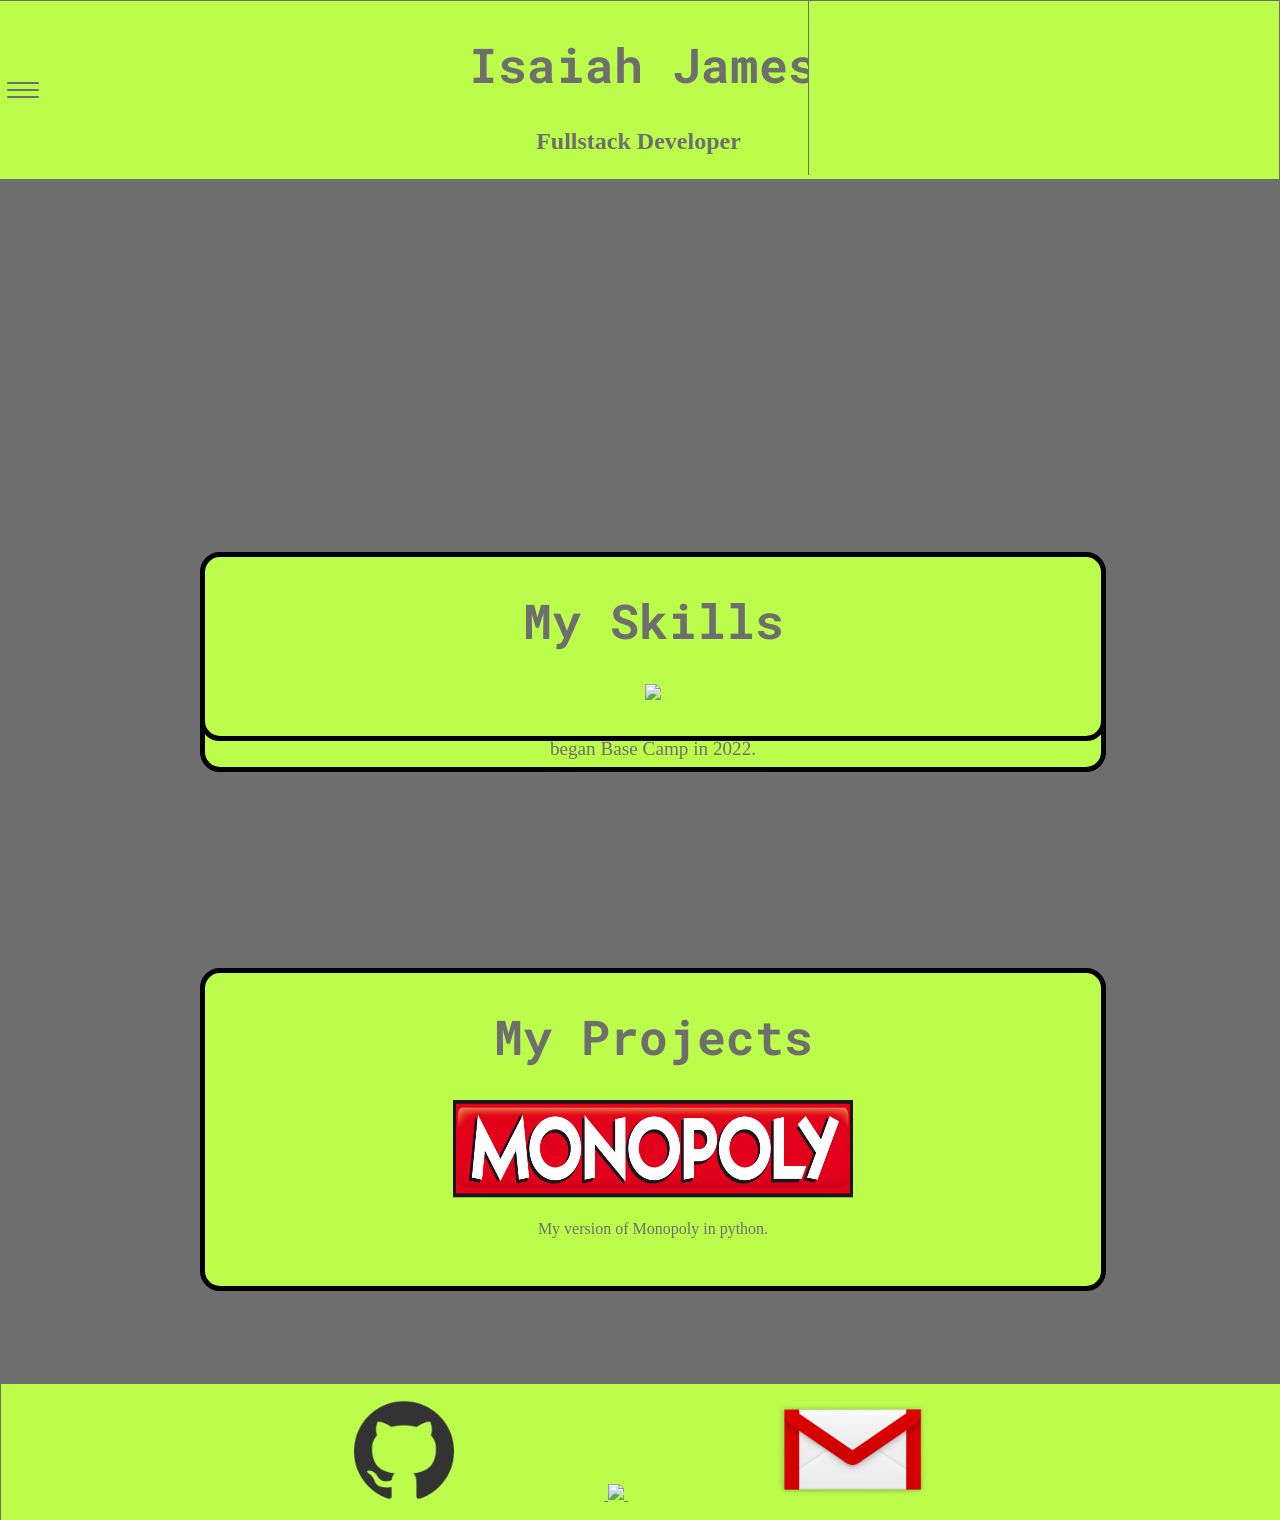
==== index.html @ 057df174 "final changes" ====
<!DOCTYPE html>
<html>
  <head>
    <meta charset="utf-8" />
    <meta name="viewport" content="width=device-width" />
    <title>Isaiah James Portfolio</title>
    <link href="style.css" rel="stylesheet" type="text/css" />
    <link rel="icon" type="image/png" href="images/initial logo.png" />
    <script type="text/javascript">
      function displayNextImage() {
        x = x === images.length - 1 ? 0 : x + 1;
        document.getElementById("img").src = images[x];
      }

      function displayPreviousImage() {
        x = x <= 0 ? images.length - 1 : x - 1;
        document.getElementById("img").src = images[x];
      }

      function startTimer() {
        setInterval(displayNextImage, 1750);
      }

      var images = [],
        x = -1;
      images[0] = "images/html_logo-removebg-preview.png";
      images[1] = "images/css3-logo-png-transparent.png";
      images[2] = "images/Python_logo_icon.png";
      images[3] = "images/django-logo-removebg-preview.png";
      images[4] = "images/java_logo_640-removebg-preview.png"
      images[5] = "images/javascript_logo.png"
      images[6] = "images/bootstrap_logo.png"
      images[7] = "images/spring_logo.png"
      images[8] = "images/git-logo.png"
    </script>
    <link rel="preconnect" href="https://fonts.googleapis.com">
    <link rel="preconnect" href="https://fonts.gstatic.com" crossorigin>
    <link href="https://fonts.googleapis.com/css2?family=Roboto+Mono:ital,wght@1,200&display=swap" rel="stylesheet">    
  </head>
  <body onload="startTimer()">
    <div class="first" id="1st">
      <h1 class="about_me">About me</h1>
      <p class="introduction">Hi, my name is Isaiah James! I'm originally from Memphis, Tennessee but I currently stay in Water Valley Mississippi. I am currently a student at Base Camp Coding Academy. I graduated from Tupelo High School and began Base Camp in 2022.</p>
    </div>
    <div class="second" id="2nd">
      <h1 class="skills">My Skills</h1>
      <img id="img" src="images/Python_logo_icon.png" />
    </div>
    <div class="third" id="3rd">
      <h1 class="projects">My Projects</h1>
      <a href="https://replit.com/@IsaiahJames2/Unit-Project-Monopoly" target="_blank"><img class="monopoly" src="images/monopoly_logo.png"/></a>
      <p class="m_description">My version of Monopoly in python.</p>
    </div>
    <div class="fourth" id="4th">
      <a href="https://github.com/Isaiah0205" target="_blank">
        <img class="github-logo" src="images/GitHub_logo-removebg-preview.png">
      </a>
      <a href="https://www.linkedin.com/in/isaiah-james-32720b242" target="_blank">
        <img class="linkedin-logo" src="images/Linkedin_logo-removebg-preview.png">
      </a>
      <a href="mailto: idjames0205@gmail.com" target="_blank">
        <img class="email" src="images/gmail-logo-transparent-png-9.png">
      </a>
    </div>
    <div class="bar">
      <div class="container">
        <h1 class="name">Isaiah James</h1>
        <h2>Fullstack Developer</h2>
      </div>
      <input type="checkbox" id="toggle" class="toggle" />
      <nav class="old_bar">
        <ul>
          <li><a href="#1st">about me</a></li>
          <li><a href="#2nd">my skills</a></li>
          <li><a href="#3rd">my projects</a></li>
          <li><a href="#4th">my contacts</a></li>
          <li><a href="Isaiah-James.pdf" download>my resume</a></li>
        </ul>
      </nav>
      <label for="toggle" class="toggle-label">
        <span></span>
      </label>
    </div>
  </body>
</html>
---- style.css ----
html,
body {
  background-color: #6e6e6e;
  scroll-behavior: smooth;
}

.bar {
  background-color: #bcfd4c;
  position: fixed;
  text-align: center;
  width: 100%;
  z-index: 1000;
  right: 1px;
  top: 1px;
}


.old_bar {
  position: absolute;
  text-align: left;
  top: 92%;
  left: -15px;
  transform: scale(1, 0);
  transform-origin: top;
  transition: transform 400ms ease-in-out;
  background: #bcfd4c;
  z-index: 1000;
  border-radius: 20px;
}

.old_bar li {
  margin-bottom: 0.5em;
  margin-left: 0.5em;
}

.old_bar a {
  color: #6e6e6e;
  text-decoration: none;
  text-transform: uppercase;
  bottom: 30px;
}

.old_bar ul {
    list-style: none;
  }

.old_bar a:hover {
  color: rgb(196, 165, 9);
}

.toggle:checked ~ .old_bar {
  transform: scale(1, 1);
}
.toggle:checked ~ .old_bar a {
  opacity: 1;
  transition: opacity 150ms ease-in-out 250ms;
}

.toggle {
  display: none;
}

.toggle-label {
  position: absolute;
  margin-left: 0.5em;
  bottom: 0;
  left: 0;
  height: 100%;
  display: flex;
  align-items: center;
  color: #6e6e6e;
}

.container {
  width: 26.5%;
  overflow: hidden; /* Ensures the content is not revealed until the animation */
  border-right: 0.1em solid #6e6e6e; /* The typwriter cursor */
  white-space: nowrap; /* Keeps the content on a single line */
  margin: 0 auto; /* Gives that scrolling effect as the typing happens */
  letter-spacing: 0em; /* Adjust as needed */
  animation: typing 3.5s steps(100, end), blink-caret 7.5s step-end infinite;
  display: inline-block;
}

/* The typing effect */
@keyframes typing {
  from {
    width: 0%;
  }
  to {
    width: 26.5%;
  }
}

/* The typewriter cursor effect */
@keyframes blink {
  from {
    border-color: transparent;
  }
  to {
    border-color: #6e6e6e;
  }
}

h1 {
  color: #6e6e6e;
}

h2 {
    color:#6e6e6e;
}

.toggle-label span,
.toggle-label span::before,
.toggle-label span::after {
  display: block;
  background: #6e6e6e;
  height: 2px;
  width: 2em;
  border-radius: 2px;
  position: relative;
}

.toggle-label span::before,
.toggle-label span::after {
  content: "";
  position: absolute;
}

.toggle-label span::before {
  bottom: 7px;
}

.toggle-label span::after {
  top: 7px;
}

.first {
  position: absolute;
  margin-top: 17em;
  margin-left: 12em;
  bottom: 8em;
  background: #bcfd4c;
  width: 70%;
  height: 200px;
  text-align: center;
  border-radius: 20px;
  border-color: black;
  border-style: solid;
  border-width: 5px;
}

.second {
  position: absolute;
  margin-top: 34em;
  margin-left: 12em;
  background: #bcfd4c;
  width: 70%;
  text-align: center;
  border-radius: 20px;
  border-color: black;
  border-style: solid;
  border-width: 5px;
  padding-bottom: 2em;
}

.third {
  position: absolute;
  margin-top: 60em;
  margin-left: 12em;
  background: #bcfd4c;
  width: 70%;
  text-align: center;
  border-radius: 20px;
  border-color: black;
  border-style: solid;
  border-width: 5px;
  padding-bottom: 2em;
}

img {
  height: 10em;
}

.monopoly {
  width: 400px;
  height: 100px;
}

p {
  color: #6e6e6e;
}

.introduction {
    font-size: 1.2em;
}



p a:hover {
  color: rgb(196, 165, 9);
}

a {
  color: #6e6e6e;
}

.fourth {
  position: absolute;
  margin-top: 86em;
  left: 1px;
  background: #bcfd4c;
  width: 100%;
  text-align: center;
  padding-bottom: 1em;
  padding-top: 1em;
}

.github-logo {
  margin-right: 150px;
  height: 100px;
}

.linkedin-logo {
  height: 100px;
}

.name{
    font-family: "Roboto Mono";
}

.skills{
    font-family: "Roboto Mono";
}

.about_me{
    font-family: "Roboto Mono";
}

.projects{
    font-family: "Roboto Mono";
}

h2{
    font-weight: bold;
}

h1{
    font-size: 3em;
}

.email{
    height: 100px;
    margin-left: 150px;
}

@media only screen and (max-width: 450px){
    .first {
        position: absolute;
        margin-top: 17em;
        margin-left: 12em;
        bottom: 8em;
        background: #bcfd4c;
        top: -7em;
        width: 100%;
        height: 320px;
        text-align: center;
        border-radius: 20px;
        border-color: black;
        border-style: solid;
        border-width: 5px;
        right: -7.5em;
      }
      
      .second {
        position: absolute;
        margin-top: 34em;
        margin-left: 12em;
        background: #bcfd4c;
        width: 100%;
        text-align: center;
        border-radius: 20px;
        border-color: black;
        border-style: solid;
        border-width: 5px;
        padding-bottom: 2em;
        right: -7.5em;
      }
      
      .third {
        position: absolute;
        margin-top: 60em;
        margin-left: 12em;
        background: #bcfd4c;
        width: 100%;
        text-align: center;
        border-radius: 20px;
        border-color: black;
        border-style: solid;
        border-width: 5px;
        padding-bottom: 2em;
        right: -7.5em;
      }

      .fourth {
        position: absolute;
        margin-top: 86em;
        background: #bcfd4c;
        width: 100%;
        padding-bottom: 1em;
        padding-top: 1em;
        left: 7em;
      }

      .monopoly {
        width: 300px;
        height: 100px;
      }

      .container {
        width: 75%;
        overflow: hidden; /* Ensures the content is not revealed until the animation */
        border-right: 0.1em solid #6e6e6e; /* The typwriter cursor */
        white-space: nowrap; /* Keeps the content on a single line */
        margin: 0 auto; /* Gives that scrolling effect as the typing happens */
        letter-spacing: 0em; /* Adjust as needed */
        animation: typing 3.5s steps(100, end), blink-caret 7.5s step-end infinite;
        display: inline-block;
      }
      
      /* The typing effect */
      @keyframes typing {
        from {
          width: 0%;
        }
        to {
          width: 75%;
        }
      }
      
      /* The typewriter cursor effect */
      @keyframes blink {
        from {
          border-color: transparent;
        }
        to {
          border-color: #6e6e6e;
        }
      }
}

@media only screen and (max-width: 920px){
    .first {
        position: absolute;
        margin-top: 17em;
        margin-left: 12em;
        bottom: 8em;
        background: #bcfd4c;
        top: -7em;
        width: 100%;
        height: 320px;
        text-align: center;
        border-radius: 20px;
        border-color: black;
        border-style: solid;
        border-width: 5px;
        right: -7.5em;
      }
      
      .second {
        position: absolute;
        margin-top: 34em;
        margin-left: 12em;
        background: #bcfd4c;
        width: 100%;
        text-align: center;
        border-radius: 20px;
        border-color: black;
        border-style: solid;
        border-width: 5px;
        padding-bottom: 2em;
        right: -7.5em;
      }
      
      .third {
        position: absolute;
        margin-top: 60em;
        margin-left: 12em;
        background: #bcfd4c;
        width: 100%;
        text-align: center;
        border-radius: 20px;
        border-color: black;
        border-style: solid;
        border-width: 5px;
        padding-bottom: 2em;
        right: -7.5em;
      }

      .fourth {
        position: absolute;
        margin-top: 86em;
        background: #bcfd4c;
        width: 100%;
        padding-bottom: 1em;
        padding-top: 1em;
        left: 7em;
      }

      .monopoly {
        width: 300px;
        height: 100px;
      }

      .container {
        width: 75%;
        overflow: hidden; /* Ensures the content is not revealed until the animation */
        border-right: 0.1em solid #6e6e6e; /* The typwriter cursor */
        white-space: nowrap; /* Keeps the content on a single line */
        margin: 0 auto; /* Gives that scrolling effect as the typing happens */
        letter-spacing: 0em; /* Adjust as needed */
        animation: typing 3.5s steps(100, end), blink-caret 7.5s step-end infinite;
        display: inline-block;
      }
      
      /* The typing effect */
      @keyframes typing {
        from {
          width: 0%;
        }
        to {
          width: 75%;
        }
      }
      
      /* The typewriter cursor effect */
      @keyframes blink {
        from {
          border-color: transparent;
        }
        to {
          border-color: #6e6e6e;
        }
      }
}


@media only screen and (max-width: 280px){
    .first {
        position: absolute;
        margin-top: 17em;
        margin-left: 12em;
        bottom: 8em;
        background: #bcfd4c;
        top: -7em;
        width: 100%;
        height: 320px;
        text-align: center;
        border-radius: 20px;
        border-color: black;
        border-style: solid;
        border-width: 5px;
        right: -7.5em;
      }
      
      .second {
        position: absolute;
        margin-top: 34em;
        margin-left: 12em;
        background: #bcfd4c;
        width: 100%;
        text-align: center;
        border-radius: 20px;
        border-color: black;
        border-style: solid;
        border-width: 5px;
        padding-bottom: 2em;
        right: -7.5em;
      }
      
      .third {
        position: absolute;
        margin-top: 60em;
        margin-left: 12em;
        background: #bcfd4c;
        width: 100%;
        text-align: center;
        border-radius: 20px;
        border-color: black;
        border-style: solid;
        border-width: 5px;
        padding-bottom: 2em;
        right: -7.5em;
      }

      .fourth {
        position: absolute;
        margin-top: 86em;
        background: #bcfd4c;
        width: 100%;
        padding-bottom: 1em;
        padding-top: 1em;
        left: 7em;
      }

      .monopoly {
        width: 200px;
        height: 100px;
      }

      .container {
        width: 85%;
        overflow: hidden; /* Ensures the content is not revealed until the animation */
        border-right: 0.1em solid #6e6e6e; /* The typwriter cursor */
        white-space: nowrap; /* Keeps the content on a single line */
        margin: 0 auto; /* Gives that scrolling effect as the typing happens */
        letter-spacing: 0em; /* Adjust as needed */
        animation: typing 3.5s steps(100, end), blink-caret 7.5s step-end infinite;
        display: inline-block;
      }
      
      /* The typing effect */
      @keyframes typing {
        from {
          width: 0%;
        }
        to {
          width: 85%;
        }
      }
      
      /* The typewriter cursor effect */
      @keyframes blink {
        from {
          border-color: transparent;
        }
        to {
          border-color: #6e6e6e;
        }
      }

      .email{
        height: 100px;
        margin-left: 150px;
        width: 100px;
    }
}
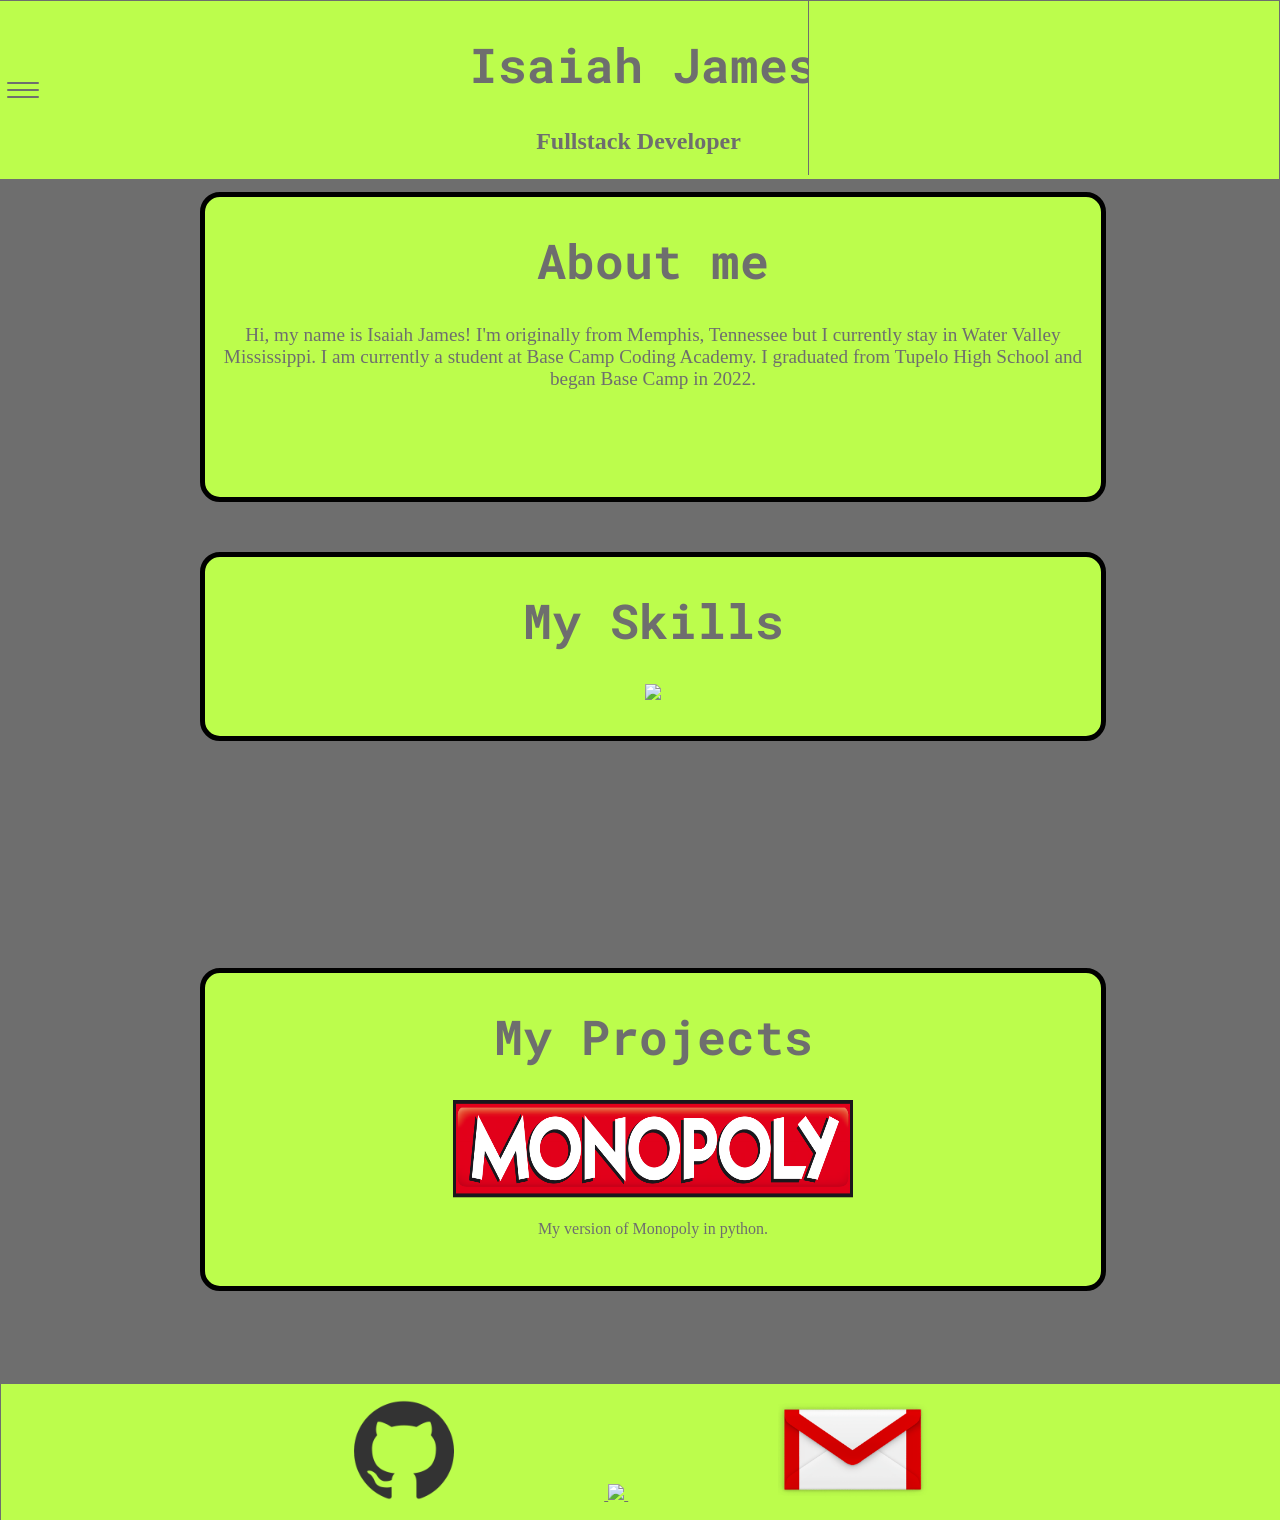
==== commit d20eabaf: "final changes" ====
--- a/index.html
+++ b/index.html
@@ -23,7 +23,7 @@
 
       var images = [],
         x = -1;
-      images[0] = "images/html_logo-removebg-preview.png";
+      images[0] = "images/html_logo.png";
       images[1] = "images/css3-logo-png-transparent.png";
       images[2] = "images/Python_logo_icon.png";
       images[3] = "images/django-logo-removebg-preview.png";
@@ -46,6 +46,7 @@
       <h1 class="skills">My Skills</h1>
       <img id="img" src="images/Python_logo_icon.png" />
     </div>
+    <div class="dummy_div" id="header"></div>
     <div class="third" id="3rd">
       <h1 class="projects">My Projects</h1>
       <a href="https://replit.com/@IsaiahJames2/Unit-Project-Monopoly" target="_blank"><img class="monopoly" src="images/monopoly_logo.png"/></a>
@@ -70,8 +71,8 @@
       <input type="checkbox" id="toggle" class="toggle" />
       <nav class="old_bar">
         <ul>
-          <li><a href="#1st">about me</a></li>
-          <li><a href="#2nd">my skills</a></li>
+          <li><a href="#header">about me</a></li>
+          <li><a href="#1st">my skills</a></li>
           <li><a href="#3rd">my projects</a></li>
           <li><a href="#4th">my contacts</a></li>
           <li><a href="Isaiah-James.pdf" download>my resume</a></li>
--- a/style.css
+++ b/style.css
@@ -2,6 +2,14 @@
 body {
   background-color: #6e6e6e;
   scroll-behavior: smooth;
+}
+
+.dummy_div {
+    position: absolute;
+    left: 580px;
+    top: 30px;
+    height: 100px;
+    width: 100px;
 }
 
 .bar {
@@ -26,6 +34,7 @@
   background: #bcfd4c;
   z-index: 1000;
   border-radius: 20px;
+  width: 215px;
 }
 
 .old_bar li {
@@ -254,10 +263,10 @@
     margin-left: 150px;
 }
 
-@media only screen and (max-width: 450px){
+@media only screen and (min-width: 281px) and (max-width: 450px){
     .first {
         position: absolute;
-        margin-top: 17em;
+        margin-top: 20em;
         margin-left: 12em;
         bottom: 8em;
         background: #bcfd4c;
@@ -349,14 +358,14 @@
       }
 }
 
-@media only screen and (max-width: 920px){
+@media only screen and (min-width: 451px) and (max-width: 920px){
     .first {
         position: absolute;
-        margin-top: 17em;
+        margin-top: 20em;
         margin-left: 12em;
         bottom: 8em;
         background: #bcfd4c;
-        top: -7em;
+        top: -8em;
         width: 100%;
         height: 320px;
         text-align: center;
@@ -444,23 +453,22 @@
       }
 }
 
-
 @media only screen and (max-width: 280px){
     .first {
         position: absolute;
-        margin-top: 17em;
-        margin-left: 12em;
+        margin-top: 20em;
+        margin-left: em;
         bottom: 8em;
         background: #bcfd4c;
         top: -7em;
-        width: 100%;
+        width: 140%;
         height: 320px;
         text-align: center;
         border-radius: 20px;
         border-color: black;
         border-style: solid;
         border-width: 5px;
-        right: -7.5em;
+        right: -15em;
       }
       
       .second {
@@ -468,14 +476,14 @@
         margin-top: 34em;
         margin-left: 12em;
         background: #bcfd4c;
-        width: 100%;
+        width: 140%;
         text-align: center;
         border-radius: 20px;
         border-color: black;
         border-style: solid;
         border-width: 5px;
         padding-bottom: 2em;
-        right: -7.5em;
+        right: -15em;
       }
       
       .third {
@@ -483,21 +491,22 @@
         margin-top: 60em;
         margin-left: 12em;
         background: #bcfd4c;
-        width: 100%;
+        width: 140%;
         text-align: center;
         border-radius: 20px;
         border-color: black;
         border-style: solid;
         border-width: 5px;
         padding-bottom: 2em;
-        right: -7.5em;
+        right: -15em;
       }
 
       .fourth {
         position: absolute;
         margin-top: 86em;
         background: #bcfd4c;
-        width: 100%;
+        width: 400px;
+        height: 200px;
         padding-bottom: 1em;
         padding-top: 1em;
         left: 7em;
@@ -544,4 +553,22 @@
         margin-left: 150px;
         width: 100px;
     }
+}
+
+@media only screen and (min-width: 921px) and (max-width: 1280px){
+  .first {
+    position: absolute;
+    margin-top: 20em;
+    margin-left: 12em;
+    bottom: 5em;
+    background: #bcfd4c;
+    top: -8em;
+    width: 70%;
+    height: 300px;
+    text-align: center;
+    border-radius: 20px;
+    border-color: black;
+    border-style: solid;
+    border-width: 5px;
+  }
 }
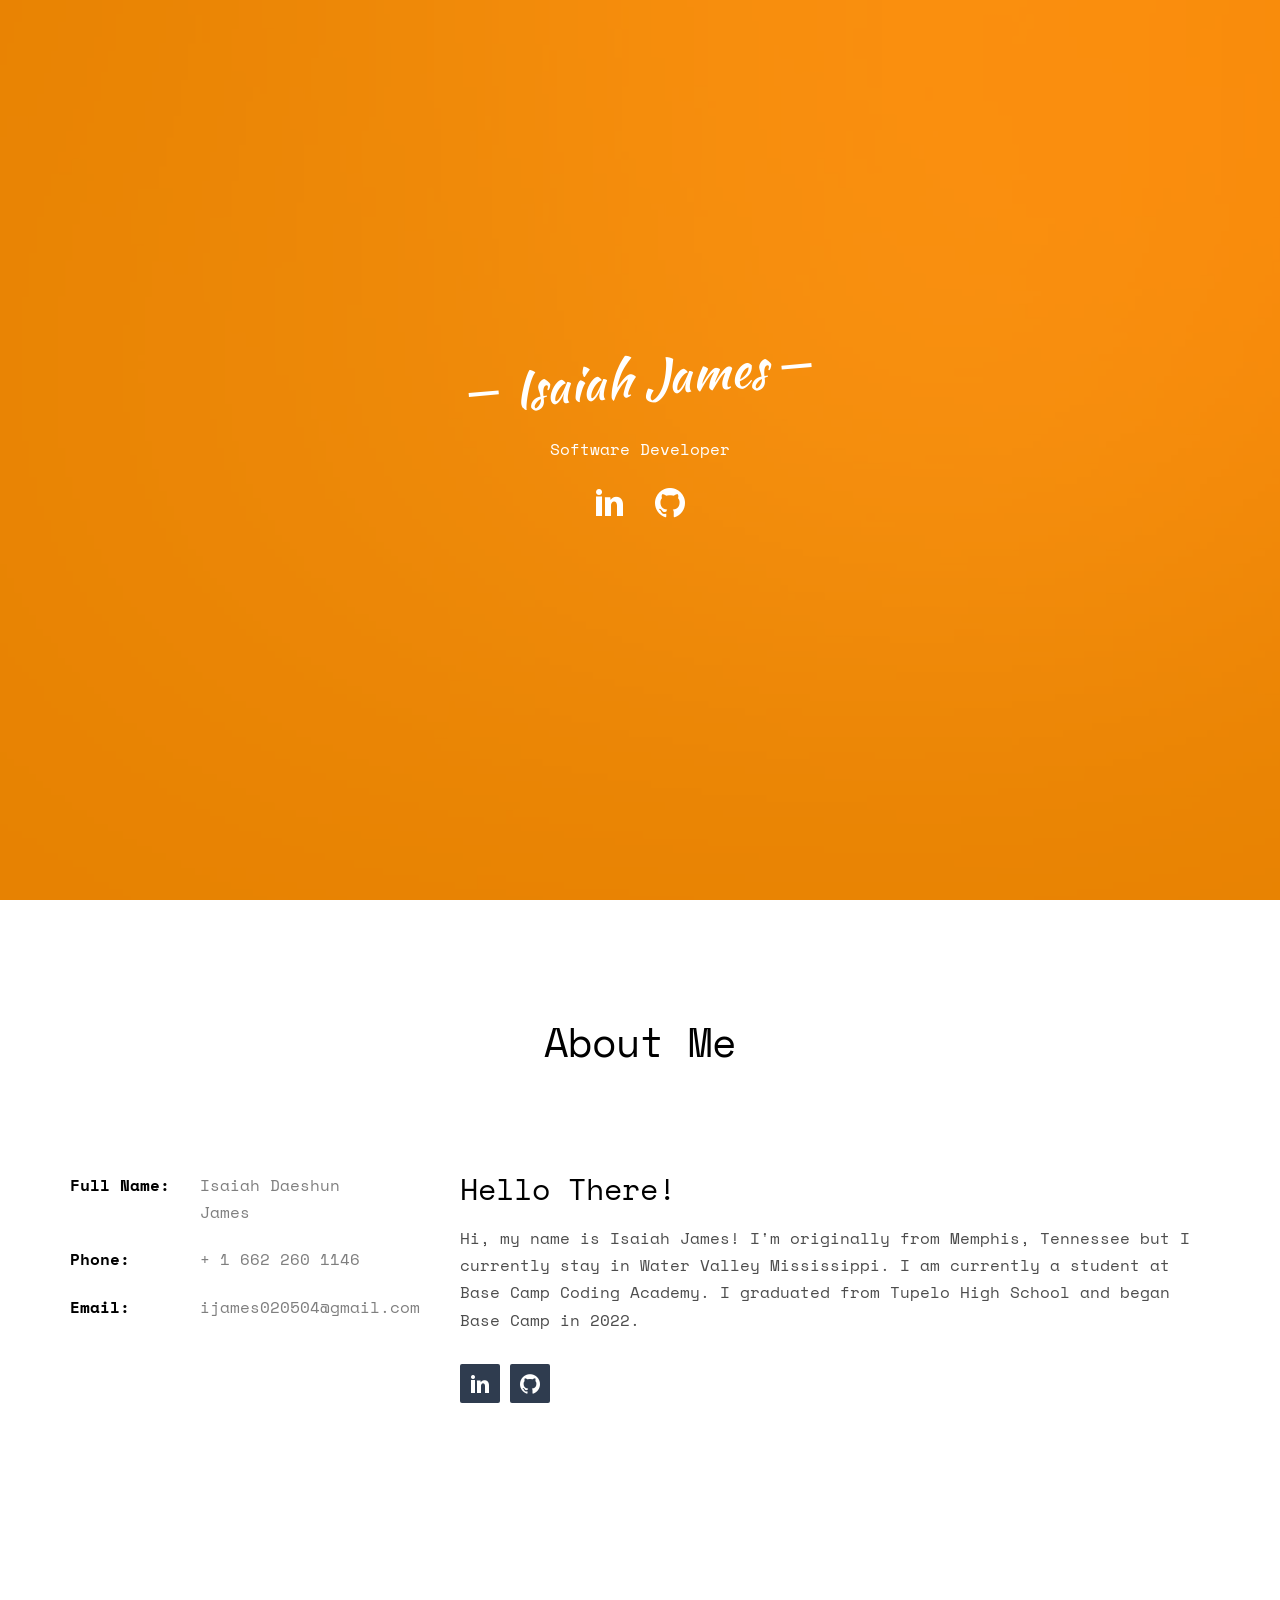
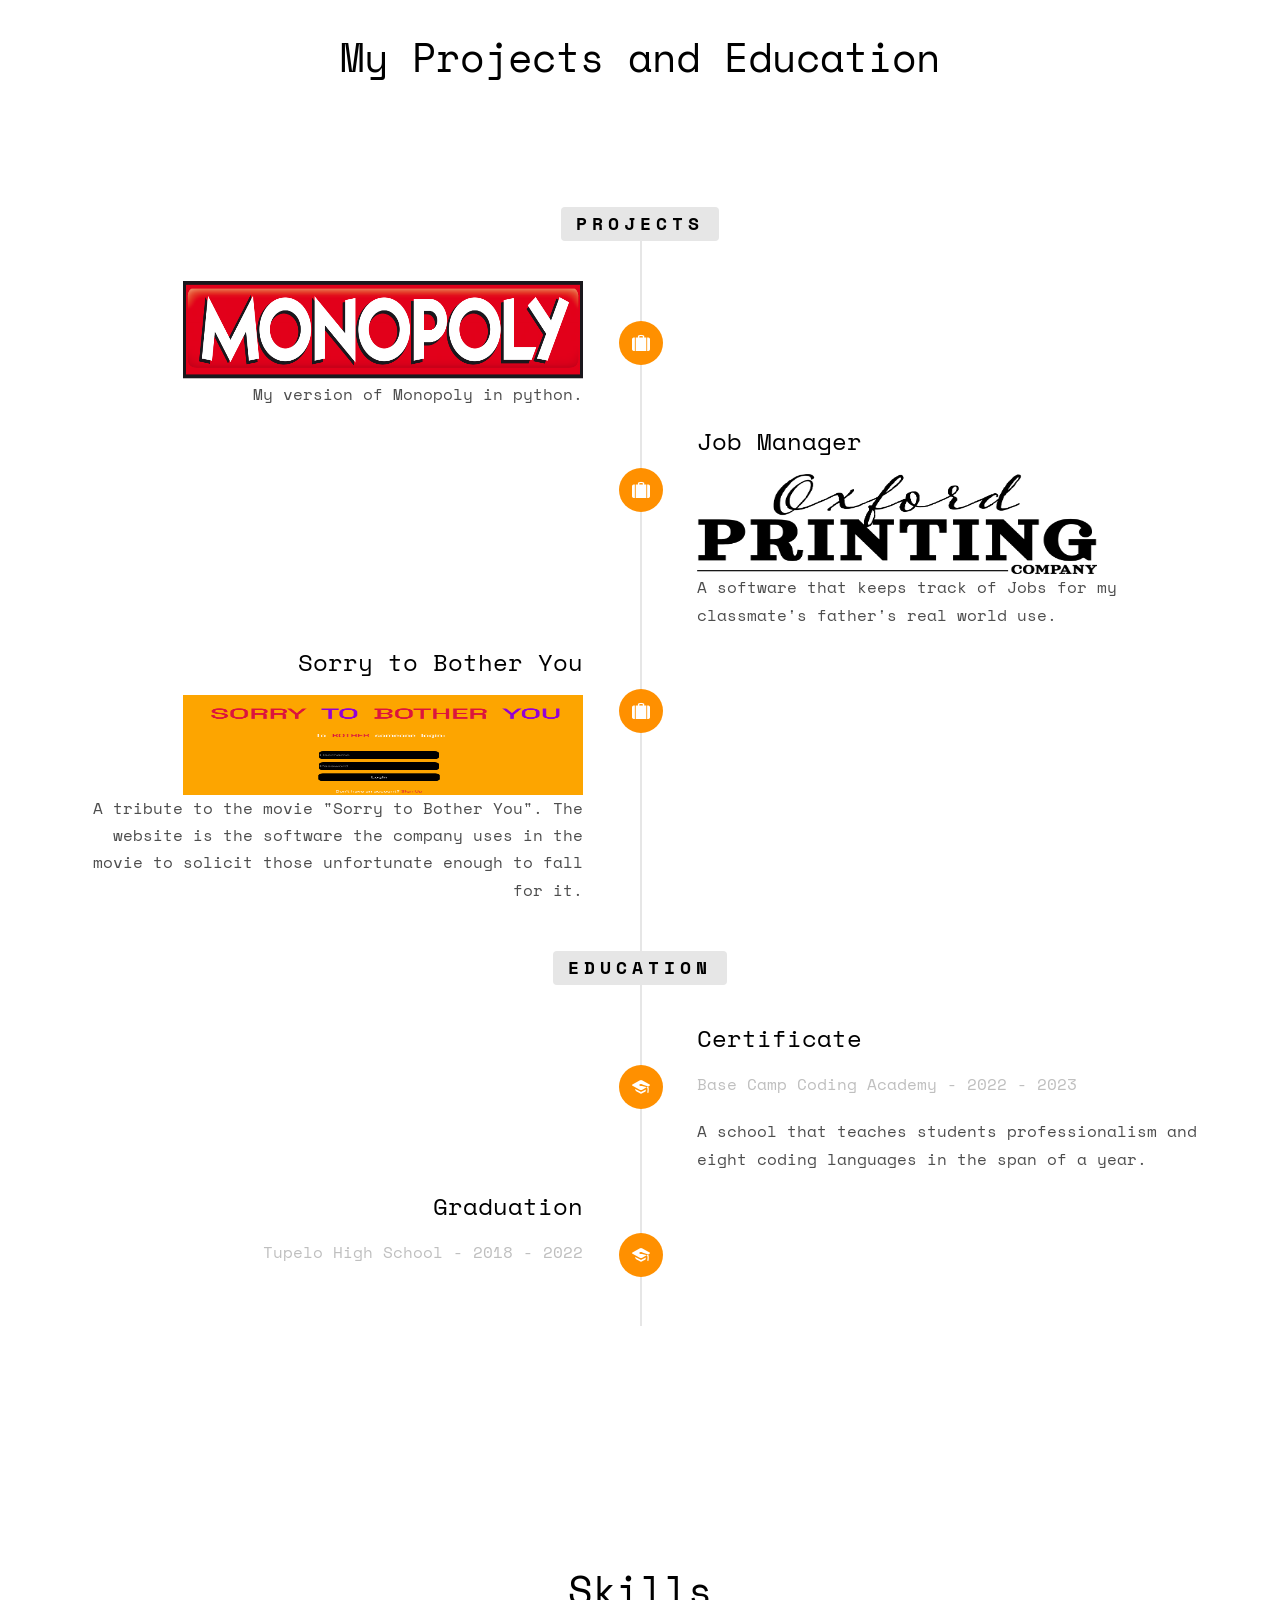
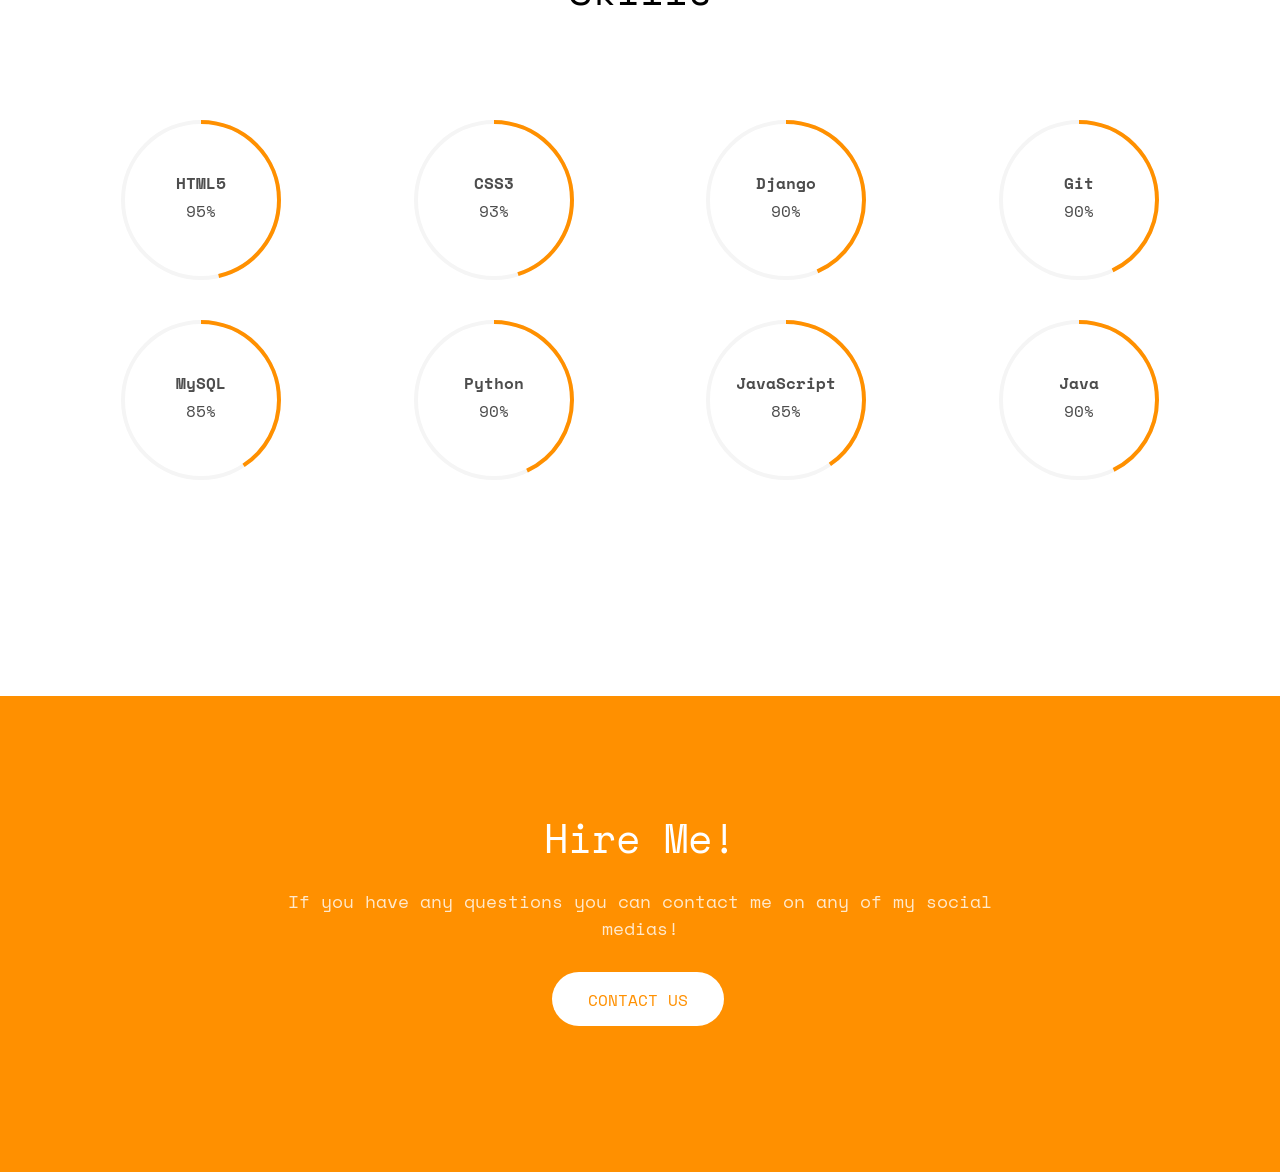
==== commit 2511ae0c: "update" ====
--- a/index.html
+++ b/index.html
@@ -1,86 +1,246 @@
-<!DOCTYPE html>
+<!DOCTYPE HTML>
 <html>
-  <head>
-    <meta charset="utf-8" />
-    <meta name="viewport" content="width=device-width" />
-    <title>Isaiah James Portfolio</title>
-    <link href="style.css" rel="stylesheet" type="text/css" />
-    <link rel="icon" type="image/png" href="images/initial logo.png" />
-    <script type="text/javascript">
-      function displayNextImage() {
-        x = x === images.length - 1 ? 0 : x + 1;
-        document.getElementById("img").src = images[x];
-      }
-
-      function displayPreviousImage() {
-        x = x <= 0 ? images.length - 1 : x - 1;
-        document.getElementById("img").src = images[x];
-      }
-
-      function startTimer() {
-        setInterval(displayNextImage, 1750);
-      }
-
-      var images = [],
-        x = -1;
-      images[0] = "images/html_logo.png";
-      images[1] = "images/css3-logo-png-transparent.png";
-      images[2] = "images/Python_logo_icon.png";
-      images[3] = "images/django-logo-removebg-preview.png";
-      images[4] = "images/java_logo_640-removebg-preview.png"
-      images[5] = "images/javascript_logo.png"
-      images[6] = "images/bootstrap_logo.png"
-      images[7] = "images/spring_logo.png"
-      images[8] = "images/git-logo.png"
-    </script>
-    <link rel="preconnect" href="https://fonts.googleapis.com">
-    <link rel="preconnect" href="https://fonts.gstatic.com" crossorigin>
-    <link href="https://fonts.googleapis.com/css2?family=Roboto+Mono:ital,wght@1,200&display=swap" rel="stylesheet">    
-  </head>
-  <body onload="startTimer()">
-    <div class="first" id="1st">
-      <h1 class="about_me">About me</h1>
-      <p class="introduction">Hi, my name is Isaiah James! I'm originally from Memphis, Tennessee but I currently stay in Water Valley Mississippi. I am currently a student at Base Camp Coding Academy. I graduated from Tupelo High School and began Base Camp in 2022.</p>
-    </div>
-    <div class="second" id="2nd">
-      <h1 class="skills">My Skills</h1>
-      <img id="img" src="images/Python_logo_icon.png" />
-    </div>
-    <div class="dummy_div" id="header"></div>
-    <div class="third" id="3rd">
-      <h1 class="projects">My Projects</h1>
-      <a href="https://replit.com/@IsaiahJames2/Unit-Project-Monopoly" target="_blank"><img class="monopoly" src="images/monopoly_logo.png"/></a>
-      <p class="m_description">My version of Monopoly in python.</p>
-    </div>
-    <div class="fourth" id="4th">
-      <a href="https://github.com/Isaiah0205" target="_blank">
-        <img class="github-logo" src="images/GitHub_logo-removebg-preview.png">
-      </a>
-      <a href="https://www.linkedin.com/in/isaiah-james-32720b242" target="_blank">
-        <img class="linkedin-logo" src="images/Linkedin_logo-removebg-preview.png">
-      </a>
-      <a href="mailto: idjames0205@gmail.com" target="_blank">
-        <img class="email" src="images/gmail-logo-transparent-png-9.png">
-      </a>
-    </div>
-    <div class="bar">
-      <div class="container">
-        <h1 class="name">Isaiah James</h1>
-        <h2>Fullstack Developer</h2>
-      </div>
-      <input type="checkbox" id="toggle" class="toggle" />
-      <nav class="old_bar">
-        <ul>
-          <li><a href="#header">about me</a></li>
-          <li><a href="#1st">my skills</a></li>
-          <li><a href="#3rd">my projects</a></li>
-          <li><a href="#4th">my contacts</a></li>
-          <li><a href="Isaiah-James.pdf" download>my resume</a></li>
-        </ul>
-      </nav>
-      <label for="toggle" class="toggle-label">
-        <span></span>
-      </label>
-    </div>
-  </body>
-</html>+	<head>
+	<meta charset="utf-8">
+	<meta http-equiv="X-UA-Compatible" content="IE=edge">
+	<title>Isaiah James Portfolio</title>
+	<meta name="viewport" content="width=device-width, initial-scale=1">
+	<meta name="description" content="Free HTML5 Website Template by freehtml5.co" />
+	<meta name="keywords" content="free website templates, free html5, free template, free bootstrap, free website template, html5, css3, mobile first, responsive" />
+	<meta name="author" content="freehtml5.co" />
+
+	
+	<meta property="og:title" content=""/>
+	<meta property="og:image" content=""/>
+	<meta property="og:url" content=""/>
+	<meta property="og:site_name" content=""/>
+	<meta property="og:description" content=""/>
+	<meta name="twitter:title" content="" />
+	<meta name="twitter:image" content="" />
+	<meta name="twitter:url" content="" />
+	<meta name="twitter:card" content="" />
+
+	<link href="https://fonts.googleapis.com/css?family=Space+Mono" rel="stylesheet">
+	<link href="https://fonts.googleapis.com/css?family=Kaushan+Script" rel="stylesheet">
+	
+	
+	<link rel="stylesheet" href="css/animate.css">
+	
+	<link rel="stylesheet" href="css/icomoon.css">
+
+	<link rel="stylesheet" href="css/bootstrap.css">
+
+	<link rel="stylesheet" href="css/style.css">
+
+	<script src="js/modernizr-2.6.2.min.js"></script>
+
+	<link rel="icon" type="image/png" href="images/initial logo.png"/>
+
+	</head>
+	<body>
+		
+	<div class="fh5co-loader"></div>
+	
+	<div id="page">	
+	<header id="fh5co-header" class="fh5co-cover js-fullheight" role="banner" style="background-image:url(images/cover_bg_3.jpg);" data-stellar-background-ratio="0.5">
+		<div class="overlay"></div>
+		<div class="container">
+			<div class="row">
+				<div class="col-md-8 col-md-offset-2 text-center">
+					<div class="display-t js-fullheight">
+						<div class="display-tc js-fullheight animate-box" data-animate-effect="fadeIn">
+							<!-- <div class="profile-thumb" style="background: url(images/user-3.jpg);"></div> -->
+							<h1><span>Isaiah James</span></h1>
+							<h3><span>Software Developer</span></h3>
+							<p>
+								<ul class="fh5co-social-icons">
+									<li><a href="https://www.linkedin.com/in/isaiah-james-32720b242"><i class="icon-linkedin2"></i></a></li>
+									<li><a href="https://github.com/Isaiah0205"><i class="icon-github2"></i></a></li>
+								</ul>
+							</p>
+						</div>
+					</div>
+				</div>
+			</div>
+		</div>
+	</header>
+
+	<div id="fh5co-about" class="animate-box">
+		<div class="container">
+			<div class="row">
+				<div class="col-md-8 col-md-offset-2 text-center fh5co-heading">
+					<h2>About Me</h2>
+				</div>
+			</div>
+			<div class="row">
+				<div class="col-md-4">
+					<ul class="info">
+						<li><span class="first-block">Full Name:</span><span class="second-block">Isaiah Daeshun James</span></li>
+						<li><span class="first-block">Phone:</span><span class="second-block">+ 1 662 260 1146</span></li>
+						<li><span class="first-block">Email:</span><span class="second-block">ijames020504@gmail.com</span></li>
+					</ul>
+				</div>
+				<div class="col-md-8">
+					<h2>Hello There!</h2>
+					<p>Hi, my name is Isaiah James! I'm originally from Memphis, Tennessee but I currently stay in Water Valley Mississippi. I am currently a student at Base Camp Coding Academy. I graduated from Tupelo High School and began Base Camp in 2022.</p>
+						<ul class="fh5co-social-icons">
+							<li><a href="https://www.linkedin.com/in/isaiah-james-32720b242"><i class="icon-linkedin2"></i></a></li>
+							<li><a href="https://github.com/Isaiah0205"><i class="icon-github2"></i></a></li>
+						</ul>
+				</div>
+			</div>
+		</div>
+	</div>
+
+	<div id="fh5co-resume" class="fh5co-bg-color">
+		<div class="container">
+			<div class="row animate-box">
+				<div class="col-md-8 col-md-offset-2 text-center fh5co-heading">
+					<h2>My Projects and Education</h2>
+				</div>
+			</div>
+			<div class="row">
+				<div class="col-md-12 col-md-offset-0">
+					<ul class="timeline">
+						<li class="timeline-heading text-center animate-box">
+							<div><h3>Projects</h3></div>
+						</li>
+						<li class="animate-box timeline-unverted">
+							<div class="timeline-badge"><i class="icon-suitcase"></i></div>
+							<div class="timeline-panel">
+								<div class="timeline-heading">
+									<a href="https://replit.com/@IsaiahJames2/Unit-Project-Monopoly" target="_blank"><img class="monopoly" src="images/monopoly_logo.png"/></a>
+								</div>
+								<div class="timeline-body">
+									<p class="m_description">My version of Monopoly in python.</p>
+								</div>
+							</div>
+						</li>
+						<li class="timeline-inverted animate-box">
+							<div class="timeline-badge"><i class="icon-suitcase"></i></div>
+							<div class="timeline-panel">
+								<div class="timeline-heading">
+									<h3 class="timeline-title">Job Manager</h3>
+									<a href="https://github.com/LukeMurchison/django_job_manager" target="_blank"><img class="manager" src="images/Oxford_Printing_bruh copy.png"/></a>
+								</div>
+								<div class="timeline-body">
+									<p>A software that keeps track of Jobs for my classmate's father's real world use.</p>
+								</div>
+							</div>
+						</li>
+						<li class="animate-box timeline-unverted">
+							<div class="timeline-badge"><i class="icon-suitcase"></i></div>
+							<div class="timeline-panel">
+								<div class="timeline-heading">
+									<h3 class="timeline-title">Sorry to Bother You</h3>
+									<a href="https://github.com/Isaiah0205/Sorrytobotheryou" target="_blank"><img class="manager" src="images/Screenshot 2023-01-03 at 10.00.13 AM.png"/></a>
+								</div>
+								<div class="timeline-body">
+									<p>A tribute to the movie "Sorry to Bother You". The website is the software the company uses in the movie to solicit those unfortunate enough to fall for it.</p>
+								</div>
+							</div>
+						</li>
+
+						<br>
+						<li class="timeline-heading text-center animate-box">
+							<div><h3>Education</h3></div>
+						</li>
+						<li class="timeline-inverted animate-box">
+							<div class="timeline-badge"><i class="icon-graduation-cap"></i></div>
+							<div class="timeline-panel">
+								<div class="timeline-heading">
+									<h3 class="timeline-title">Certificate</h3>
+									<span class="company">Base Camp Coding Academy - 2022 - 2023</span>
+								</div>
+								<div class="timeline-body">
+									<p>A school that teaches students professionalism and eight coding languages in the span of a year.</p>
+								</div>
+							</div>
+						</li>
+						<li class="animate-box timeline-unverted">
+							<div class="timeline-badge"><i class="icon-graduation-cap"></i></div>
+							<div class="timeline-panel">
+								<div class="timeline-heading">
+									<h3 class="timeline-title">Graduation</h3>
+									<span class="company">Tupelo High School - 2018 - 2022</span>
+								</div>
+							</div>
+						</li>
+			    	</ul>
+				</div>
+			</div>
+		</div>
+	</div>
+
+	<div id="fh5co-skills" class="animate-box">
+		<div class="container">
+			<div class="row">
+				<div class="col-md-8 col-md-offset-2 text-center fh5co-heading">
+					<h2>Skills</h2>
+				</div>
+			</div>
+			<div class="row row-pb-md">
+				<div class="col-md-3 col-sm-6 col-xs-12 text-center">
+					<div class="chart" data-percent="95"><span><strong>HTML5</strong>95%</span></div>
+				</div>
+				<div class="col-md-3 col-sm-6 col-xs-12 text-center">
+					<div class="chart" data-percent="93"><span><strong>CSS3</strong>93%</span></div>
+				</div>
+				<div class="col-md-3 col-sm-6 col-xs-12 text-center">
+					<div class="chart" data-percent="90"><span><strong>Django</strong>90%</span></div>
+				</div>
+
+				<div class="col-md-3 col-sm-6 col-xs-12 text-center">
+					<div class="chart" data-percent="89"><span><strong>Git</strong>90%</span></div>
+				</div>
+				<div class="col-md-3 col-sm-6 col-xs-12 text-center">
+					<div class="chart" data-percent="85"><span><strong>MySQL</strong>85%</span></div>
+				</div>
+				<div class="col-md-3 col-sm-6 col-xs-12 text-center">
+					<div class="chart" data-percent="90"><span><strong>Python</strong>90%</span></div>
+				</div>
+				<div class="col-md-3 col-sm-6 col-xs-12 text-center">
+					<div class="chart" data-percent="85"><span><strong>JavaScript</strong>85%</span></div>
+				</div>
+				<div class="col-md-3 col-sm-6 col-xs-12 text-center">
+					<div class="chart" data-percent="90"><span><strong>Java</strong>90%</span></div>
+				</div>
+			</div>
+		</div>
+	</div>
+	
+	<div id="fh5co-started" class="fh5co-bg-dark">
+		<div class="overlay"></div>
+		<div class="container">
+			<div class="row animate-box">
+				<div class="col-md-8 col-md-offset-2 text-center fh5co-heading">
+					<h2>Hire Me!</h2>
+					<p>If you have any questions you can contact me on any of my social medias!</p>
+					<p><a href="#" class="btn btn-default btn-lg">Contact Us</a></p>
+				</div>
+			</div>
+		</div>
+	</div>
+	<div class="gototop js-top">
+		<a href="#" class="js-gotop"><i class="icon-arrow-up22"></i></a>
+	</div>
+	
+	<!-- jQuery -->
+	<script src="js/jquery.min.js"></script>
+	<!-- jQuery Easing -->
+	<script src="js/jquery.easing.1.3.js"></script>
+	<!-- Bootstrap -->
+	<script src="js/bootstrap.min.js"></script>
+	<!-- Waypoints -->
+	<script src="js/jquery.waypoints.min.js"></script>
+	<!-- Stellar Parallax -->
+	<script src="js/jquery.stellar.min.js"></script>
+	<!-- Easy PieChart -->
+	<script src="js/jquery.easypiechart.min.js"></script>
+	
+	<!-- Main -->
+	<script src="js/main.js"></script>
+
+	</body>
+</html>
+
--- a/css/icomoon.css
+++ b/css/icomoon.css
@@ -0,0 +1,3135 @@
+@font-face {
+    font-family: 'icomoon';
+    src:    url('fonts/icomoon.eot?1oniuf');
+    src:    url('fonts/icomoon.eot?1oniuf#iefix') format('embedded-opentype'),
+        url('fonts/icomoon.ttf?1oniuf') format('truetype'),
+        url('fonts/icomoon.woff?1oniuf') format('woff'),
+        url('fonts/icomoon.svg?1oniuf#icomoon') format('svg');
+    font-weight: normal;
+    font-style: normal;
+}
+
+[class^="icon-"], [class*=" icon-"] {
+    /* use !important to prevent issues with browser extensions that change fonts */
+    font-family: 'icomoon' !important;
+    speak: none;
+    font-style: normal;
+    font-weight: normal;
+    font-variant: normal;
+    text-transform: none;
+    line-height: 1;
+
+    /* Better Font Rendering =========== */
+    -webkit-font-smoothing: antialiased;
+    -moz-osx-font-smoothing: grayscale;
+}
+
+.icon-mobile:before {
+    content: "\e000";
+}
+.icon-laptop:before {
+    content: "\e001";
+}
+.icon-desktop:before {
+    content: "\e002";
+}
+.icon-tablet:before {
+    content: "\e003";
+}
+.icon-phone:before {
+    content: "\e004";
+}
+.icon-document:before {
+    content: "\e005";
+}
+.icon-documents:before {
+    content: "\e006";
+}
+.icon-search:before {
+    content: "\e007";
+}
+.icon-clipboard:before {
+    content: "\e008";
+}
+.icon-newspaper:before {
+    content: "\e009";
+}
+.icon-notebook:before {
+    content: "\e00a";
+}
+.icon-book-open:before {
+    content: "\e00b";
+}
+.icon-browser:before {
+    content: "\e00c";
+}
+.icon-calendar:before {
+    content: "\e00d";
+}
+.icon-presentation:before {
+    content: "\e00e";
+}
+.icon-picture:before {
+    content: "\e00f";
+}
+.icon-pictures:before {
+    content: "\e010";
+}
+.icon-video:before {
+    content: "\e011";
+}
+.icon-camera:before {
+    content: "\e012";
+}
+.icon-printer:before {
+    content: "\e013";
+}
+.icon-toolbox:before {
+    content: "\e014";
+}
+.icon-briefcase:before {
+    content: "\e015";
+}
+.icon-wallet:before {
+    content: "\e016";
+}
+.icon-gift:before {
+    content: "\e017";
+}
+.icon-bargraph:before {
+    content: "\e018";
+}
+.icon-grid:before {
+    content: "\e019";
+}
+.icon-expand:before {
+    content: "\e01a";
+}
+.icon-focus:before {
+    content: "\e01b";
+}
+.icon-edit:before {
+    content: "\e01c";
+}
+.icon-adjustments:before {
+    content: "\e01d";
+}
+.icon-ribbon:before {
+    content: "\e01e";
+}
+.icon-hourglass:before {
+    content: "\e01f";
+}
+.icon-lock:before {
+    content: "\e020";
+}
+.icon-megaphone:before {
+    content: "\e021";
+}
+.icon-shield:before {
+    content: "\e022";
+}
+.icon-trophy:before {
+    content: "\e023";
+}
+.icon-flag:before {
+    content: "\e024";
+}
+.icon-map:before {
+    content: "\e025";
+}
+.icon-puzzle:before {
+    content: "\e026";
+}
+.icon-basket:before {
+    content: "\e027";
+}
+.icon-envelope:before {
+    content: "\e028";
+}
+.icon-streetsign:before {
+    content: "\e029";
+}
+.icon-telescope:before {
+    content: "\e02a";
+}
+.icon-gears:before {
+    content: "\e02b";
+}
+.icon-key:before {
+    content: "\e02c";
+}
+.icon-paperclip:before {
+    content: "\e02d";
+}
+.icon-attachment:before {
+    content: "\e02e";
+}
+.icon-pricetags:before {
+    content: "\e02f";
+}
+.icon-lightbulb:before {
+    content: "\e030";
+}
+.icon-layers:before {
+    content: "\e031";
+}
+.icon-pencil:before {
+    content: "\e032";
+}
+.icon-tools:before {
+    content: "\e033";
+}
+.icon-tools-2:before {
+    content: "\e034";
+}
+.icon-scissors:before {
+    content: "\e035";
+}
+.icon-paintbrush:before {
+    content: "\e036";
+}
+.icon-magnifying-glass:before {
+    content: "\e037";
+}
+.icon-circle-compass:before {
+    content: "\e038";
+}
+.icon-linegraph:before {
+    content: "\e039";
+}
+.icon-mic:before {
+    content: "\e03a";
+}
+.icon-strategy:before {
+    content: "\e03b";
+}
+.icon-beaker:before {
+    content: "\e03c";
+}
+.icon-caution:before {
+    content: "\e03d";
+}
+.icon-recycle:before {
+    content: "\e03e";
+}
+.icon-anchor:before {
+    content: "\e03f";
+}
+.icon-profile-male:before {
+    content: "\e040";
+}
+.icon-profile-female:before {
+    content: "\e041";
+}
+.icon-bike:before {
+    content: "\e042";
+}
+.icon-wine:before {
+    content: "\e043";
+}
+.icon-hotairballoon:before {
+    content: "\e044";
+}
+.icon-globe:before {
+    content: "\e045";
+}
+.icon-genius:before {
+    content: "\e046";
+}
+.icon-map-pin:before {
+    content: "\e047";
+}
+.icon-dial:before {
+    content: "\e048";
+}
+.icon-chat:before {
+    content: "\e049";
+}
+.icon-heart:before {
+    content: "\e04a";
+}
+.icon-cloud:before {
+    content: "\e04b";
+}
+.icon-upload:before {
+    content: "\e04c";
+}
+.icon-download:before {
+    content: "\e04d";
+}
+.icon-target:before {
+    content: "\e04e";
+}
+.icon-hazardous:before {
+    content: "\e04f";
+}
+.icon-piechart:before {
+    content: "\e050";
+}
+.icon-speedometer:before {
+    content: "\e051";
+}
+.icon-global:before {
+    content: "\e052";
+}
+.icon-compass:before {
+    content: "\e053";
+}
+.icon-lifesaver:before {
+    content: "\e054";
+}
+.icon-clock:before {
+    content: "\e055";
+}
+.icon-aperture:before {
+    content: "\e056";
+}
+.icon-quote:before {
+    content: "\e057";
+}
+.icon-scope:before {
+    content: "\e058";
+}
+.icon-alarmclock:before {
+    content: "\e059";
+}
+.icon-refresh:before {
+    content: "\e05a";
+}
+.icon-happy:before {
+    content: "\e05b";
+}
+.icon-sad:before {
+    content: "\e05c";
+}
+.icon-facebook:before {
+    content: "\e05d";
+}
+.icon-twitter:before {
+    content: "\e05e";
+}
+.icon-googleplus:before {
+    content: "\e05f";
+}
+.icon-rss:before {
+    content: "\e060";
+}
+.icon-tumblr:before {
+    content: "\e061";
+}
+.icon-linkedin:before {
+    content: "\e062";
+}
+.icon-dribbble:before {
+    content: "\e063";
+}
+.icon-box2:before {
+    content: "\ea82";
+}
+.icon-write:before {
+    content: "\ea83";
+}
+.icon-clock2:before {
+    content: "\ea84";
+}
+.icon-reply2:before {
+    content: "\ea85";
+}
+.icon-reply-all2:before {
+    content: "\ea86";
+}
+.icon-forward2:before {
+    content: "\ea87";
+}
+.icon-flag2:before {
+    content: "\ea88";
+}
+.icon-search2:before {
+    content: "\ea89";
+}
+.icon-trash2:before {
+    content: "\ea8a";
+}
+.icon-envelope2:before {
+    content: "\ea8b";
+}
+.icon-bubble:before {
+    content: "\ea8c";
+}
+.icon-bubbles:before {
+    content: "\ea8d";
+}
+.icon-user2:before {
+    content: "\ea8e";
+}
+.icon-users2:before {
+    content: "\ea8f";
+}
+.icon-cloud2:before {
+    content: "\ea90";
+}
+.icon-download2:before {
+    content: "\ea91";
+}
+.icon-upload2:before {
+    content: "\ea92";
+}
+.icon-rain:before {
+    content: "\ea93";
+}
+.icon-sun:before {
+    content: "\ea94";
+}
+.icon-moon2:before {
+    content: "\ea95";
+}
+.icon-bell2:before {
+    content: "\ea96";
+}
+.icon-folder2:before {
+    content: "\ea97";
+}
+.icon-pin2:before {
+    content: "\ea98";
+}
+.icon-sound2:before {
+    content: "\ea99";
+}
+.icon-microphone:before {
+    content: "\ea9a";
+}
+.icon-camera2:before {
+    content: "\ea9b";
+}
+.icon-image2:before {
+    content: "\ea9c";
+}
+.icon-cog2:before {
+    content: "\ea9d";
+}
+.icon-calendar2:before {
+    content: "\ea9e";
+}
+.icon-book2:before {
+    content: "\ea9f";
+}
+.icon-map-marker:before {
+    content: "\eaa0";
+}
+.icon-store:before {
+    content: "\eaa1";
+}
+.icon-support:before {
+    content: "\eaa2";
+}
+.icon-tag2:before {
+    content: "\eaa3";
+}
+.icon-heart2:before {
+    content: "\eaa4";
+}
+.icon-video-camera:before {
+    content: "\eaa5";
+}
+.icon-trophy2:before {
+    content: "\eaa6";
+}
+.icon-cart:before {
+    content: "\eaa7";
+}
+.icon-eye2:before {
+    content: "\eaa8";
+}
+.icon-cancel:before {
+    content: "\eaa9";
+}
+.icon-chart:before {
+    content: "\eaaa";
+}
+.icon-target2:before {
+    content: "\eaab";
+}
+.icon-printer2:before {
+    content: "\eaac";
+}
+.icon-location2:before {
+    content: "\eaad";
+}
+.icon-bookmark2:before {
+    content: "\eaae";
+}
+.icon-monitor:before {
+    content: "\eaaf";
+}
+.icon-cross2:before {
+    content: "\eab0";
+}
+.icon-plus2:before {
+    content: "\eab1";
+}
+.icon-left:before {
+    content: "\eab2";
+}
+.icon-up:before {
+    content: "\eab3";
+}
+.icon-browser2:before {
+    content: "\eab4";
+}
+.icon-windows:before {
+    content: "\eab5";
+}
+.icon-switch2:before {
+    content: "\eab6";
+}
+.icon-dashboard:before {
+    content: "\eab7";
+}
+.icon-play:before {
+    content: "\eab8";
+}
+.icon-fast-forward:before {
+    content: "\eab9";
+}
+.icon-next:before {
+    content: "\eaba";
+}
+.icon-refresh2:before {
+    content: "\eabb";
+}
+.icon-film:before {
+    content: "\eabc";
+}
+.icon-home2:before {
+    content: "\eabd";
+}
+.icon-add-to-list:before {
+    content: "\e901";
+}
+.icon-classic-computer:before {
+    content: "\e902";
+}
+.icon-controller-fast-backward:before {
+    content: "\e903";
+}
+.icon-creative-commons-attribution:before {
+    content: "\e904";
+}
+.icon-creative-commons-noderivs:before {
+    content: "\e905";
+}
+.icon-creative-commons-noncommercial-eu:before {
+    content: "\e906";
+}
+.icon-creative-commons-noncommercial-us:before {
+    content: "\e907";
+}
+.icon-creative-commons-public-domain:before {
+    content: "\e908";
+}
+.icon-creative-commons-remix:before {
+    content: "\e909";
+}
+.icon-creative-commons-share:before {
+    content: "\e90a";
+}
+.icon-creative-commons-sharealike:before {
+    content: "\e90b";
+}
+.icon-creative-commons:before {
+    content: "\e90c";
+}
+.icon-document-landscape:before {
+    content: "\e90d";
+}
+.icon-remove-user:before {
+    content: "\e90e";
+}
+.icon-warning:before {
+    content: "\e90f";
+}
+.icon-arrow-bold-down:before {
+    content: "\e910";
+}
+.icon-arrow-bold-left:before {
+    content: "\e911";
+}
+.icon-arrow-bold-right:before {
+    content: "\e912";
+}
+.icon-arrow-bold-up:before {
+    content: "\e913";
+}
+.icon-arrow-down:before {
+    content: "\e914";
+}
+.icon-arrow-left:before {
+    content: "\e915";
+}
+.icon-arrow-long-down:before {
+    content: "\e916";
+}
+.icon-arrow-long-left:before {
+    content: "\e917";
+}
+.icon-arrow-long-right:before {
+    content: "\e918";
+}
+.icon-arrow-long-up:before {
+    content: "\e919";
+}
+.icon-arrow-right:before {
+    content: "\e91a";
+}
+.icon-arrow-up:before {
+    content: "\e91b";
+}
+.icon-arrow-with-circle-down:before {
+    content: "\e91c";
+}
+.icon-arrow-with-circle-left:before {
+    content: "\e91d";
+}
+.icon-arrow-with-circle-right:before {
+    content: "\e91e";
+}
+.icon-arrow-with-circle-up:before {
+    content: "\e91f";
+}
+.icon-bookmark:before {
+    content: "\e920";
+}
+.icon-bookmarks:before {
+    content: "\e921";
+}
+.icon-chevron-down:before {
+    content: "\e922";
+}
+.icon-chevron-left:before {
+    content: "\e923";
+}
+.icon-chevron-right:before {
+    content: "\e924";
+}
+.icon-chevron-small-down:before {
+    content: "\e925";
+}
+.icon-chevron-small-left:before {
+    content: "\e926";
+}
+.icon-chevron-small-right:before {
+    content: "\e927";
+}
+.icon-chevron-small-up:before {
+    content: "\e928";
+}
+.icon-chevron-thin-down:before {
+    content: "\e929";
+}
+.icon-chevron-thin-left:before {
+    content: "\e92a";
+}
+.icon-chevron-thin-right:before {
+    content: "\e92b";
+}
+.icon-chevron-thin-up:before {
+    content: "\e92c";
+}
+.icon-chevron-up:before {
+    content: "\e92d";
+}
+.icon-chevron-with-circle-down:before {
+    content: "\e92e";
+}
+.icon-chevron-with-circle-left:before {
+    content: "\e92f";
+}
+.icon-chevron-with-circle-right:before {
+    content: "\e930";
+}
+.icon-chevron-with-circle-up:before {
+    content: "\e931";
+}
+.icon-cloud3:before {
+    content: "\e932";
+}
+.icon-controller-fast-forward:before {
+    content: "\e933";
+}
+.icon-controller-jump-to-start:before {
+    content: "\e934";
+}
+.icon-controller-next:before {
+    content: "\e935";
+}
+.icon-controller-paus:before {
+    content: "\e936";
+}
+.icon-controller-play:before {
+    content: "\e937";
+}
+.icon-controller-record:before {
+    content: "\e938";
+}
+.icon-controller-stop:before {
+    content: "\e939";
+}
+.icon-controller-volume:before {
+    content: "\e93a";
+}
+.icon-dot-single:before {
+    content: "\e93b";
+}
+.icon-dots-three-horizontal:before {
+    content: "\e93c";
+}
+.icon-dots-three-vertical:before {
+    content: "\e93d";
+}
+.icon-dots-two-horizontal:before {
+    content: "\e93e";
+}
+.icon-dots-two-vertical:before {
+    content: "\e93f";
+}
+.icon-download3:before {
+    content: "\e940";
+}
+.icon-emoji-flirt:before {
+    content: "\e941";
+}
+.icon-flow-branch:before {
+    content: "\e942";
+}
+.icon-flow-cascade:before {
+    content: "\e943";
+}
+.icon-flow-line:before {
+    content: "\e944";
+}
+.icon-flow-parallel:before {
+    content: "\e945";
+}
+.icon-flow-tree:before {
+    content: "\e946";
+}
+.icon-install:before {
+    content: "\e947";
+}
+.icon-layers2:before {
+    content: "\e948";
+}
+.icon-open-book:before {
+    content: "\e949";
+}
+.icon-resize-100:before {
+    content: "\e94a";
+}
+.icon-resize-full-screen:before {
+    content: "\e94b";
+}
+.icon-save:before {
+    content: "\e94c";
+}
+.icon-select-arrows:before {
+    content: "\e94d";
+}
+.icon-sound-mute:before {
+    content: "\e94e";
+}
+.icon-sound:before {
+    content: "\e94f";
+}
+.icon-trash:before {
+    content: "\e950";
+}
+.icon-triangle-down:before {
+    content: "\e951";
+}
+.icon-triangle-left:before {
+    content: "\e952";
+}
+.icon-triangle-right:before {
+    content: "\e953";
+}
+.icon-triangle-up:before {
+    content: "\e954";
+}
+.icon-uninstall:before {
+    content: "\e955";
+}
+.icon-upload-to-cloud:before {
+    content: "\e956";
+}
+.icon-upload3:before {
+    content: "\e957";
+}
+.icon-add-user:before {
+    content: "\e958";
+}
+.icon-address:before {
+    content: "\e959";
+}
+.icon-adjust:before {
+    content: "\e95a";
+}
+.icon-air:before {
+    content: "\e95b";
+}
+.icon-aircraft-landing:before {
+    content: "\e95c";
+}
+.icon-aircraft-take-off:before {
+    content: "\e95d";
+}
+.icon-aircraft:before {
+    content: "\e95e";
+}
+.icon-align-bottom:before {
+    content: "\e95f";
+}
+.icon-align-horizontal-middle:before {
+    content: "\e960";
+}
+.icon-align-left:before {
+    content: "\e961";
+}
+.icon-align-right:before {
+    content: "\e962";
+}
+.icon-align-top:before {
+    content: "\e963";
+}
+.icon-align-vertical-middle:before {
+    content: "\e964";
+}
+.icon-archive:before {
+    content: "\e965";
+}
+.icon-area-graph:before {
+    content: "\e966";
+}
+.icon-attachment2:before {
+    content: "\e967";
+}
+.icon-awareness-ribbon:before {
+    content: "\e968";
+}
+.icon-back-in-time:before {
+    content: "\e969";
+}
+.icon-back:before {
+    content: "\e96a";
+}
+.icon-bar-graph:before {
+    content: "\e96b";
+}
+.icon-battery:before {
+    content: "\e96c";
+}
+.icon-beamed-note:before {
+    content: "\e96d";
+}
+.icon-bell:before {
+    content: "\e96e";
+}
+.icon-blackboard:before {
+    content: "\e96f";
+}
+.icon-block:before {
+    content: "\e970";
+}
+.icon-book:before {
+    content: "\e971";
+}
+.icon-bowl:before {
+    content: "\e972";
+}
+.icon-box:before {
+    content: "\e973";
+}
+.icon-briefcase2:before {
+    content: "\e974";
+}
+.icon-browser3:before {
+    content: "\e975";
+}
+.icon-brush:before {
+    content: "\e976";
+}
+.icon-bucket:before {
+    content: "\e977";
+}
+.icon-cake:before {
+    content: "\e978";
+}
+.icon-calculator:before {
+    content: "\e979";
+}
+.icon-calendar3:before {
+    content: "\e97a";
+}
+.icon-camera3:before {
+    content: "\e97b";
+}
+.icon-ccw:before {
+    content: "\e97c";
+}
+.icon-chat2:before {
+    content: "\e97d";
+}
+.icon-check:before {
+    content: "\e97e";
+}
+.icon-circle-with-cross:before {
+    content: "\e97f";
+}
+.icon-circle-with-minus:before {
+    content: "\e980";
+}
+.icon-circle-with-plus:before {
+    content: "\e981";
+}
+.icon-circle:before {
+    content: "\e982";
+}
+.icon-circular-graph:before {
+    content: "\e983";
+}
+.icon-clapperboard:before {
+    content: "\e984";
+}
+.icon-clipboard2:before {
+    content: "\e985";
+}
+.icon-clock3:before {
+    content: "\e986";
+}
+.icon-code:before {
+    content: "\e987";
+}
+.icon-cog:before {
+    content: "\e988";
+}
+.icon-colours:before {
+    content: "\e989";
+}
+.icon-compass2:before {
+    content: "\e98a";
+}
+.icon-copy:before {
+    content: "\e98b";
+}
+.icon-credit-card:before {
+    content: "\e98c";
+}
+.icon-credit:before {
+    content: "\e98d";
+}
+.icon-cross:before {
+    content: "\e98e";
+}
+.icon-cup:before {
+    content: "\e98f";
+}
+.icon-cw:before {
+    content: "\e990";
+}
+.icon-cycle:before {
+    content: "\e991";
+}
+.icon-database:before {
+    content: "\e992";
+}
+.icon-dial-pad:before {
+    content: "\e993";
+}
+.icon-direction:before {
+    content: "\e994";
+}
+.icon-document2:before {
+    content: "\e995";
+}
+.icon-documents2:before {
+    content: "\e996";
+}
+.icon-drink:before {
+    content: "\e997";
+}
+.icon-drive:before {
+    content: "\e998";
+}
+.icon-drop:before {
+    content: "\e999";
+}
+.icon-edit2:before {
+    content: "\e99a";
+}
+.icon-email:before {
+    content: "\e99b";
+}
+.icon-emoji-happy:before {
+    content: "\e99c";
+}
+.icon-emoji-neutral:before {
+    content: "\e99d";
+}
+.icon-emoji-sad:before {
+    content: "\e99e";
+}
+.icon-erase:before {
+    content: "\e99f";
+}
+.icon-eraser:before {
+    content: "\e9a0";
+}
+.icon-export:before {
+    content: "\e9a1";
+}
+.icon-eye:before {
+    content: "\e9a2";
+}
+.icon-feather:before {
+    content: "\e9a3";
+}
+.icon-flag3:before {
+    content: "\e9a4";
+}
+.icon-flash:before {
+    content: "\e9a5";
+}
+.icon-flashlight:before {
+    content: "\e9a6";
+}
+.icon-flat-brush:before {
+    content: "\e9a7";
+}
+.icon-folder-images:before {
+    content: "\e9a8";
+}
+.icon-folder-music:before {
+    content: "\e9a9";
+}
+.icon-folder-video:before {
+    content: "\e9aa";
+}
+.icon-folder:before {
+    content: "\e9ab";
+}
+.icon-forward:before {
+    content: "\e9ac";
+}
+.icon-funnel:before {
+    content: "\e9ad";
+}
+.icon-game-controller:before {
+    content: "\e9ae";
+}
+.icon-gauge:before {
+    content: "\e9af";
+}
+.icon-globe2:before {
+    content: "\e9b0";
+}
+.icon-graduation-cap:before {
+    content: "\e9b1";
+}
+.icon-grid2:before {
+    content: "\e9b2";
+}
+.icon-hair-cross:before {
+    content: "\e9b3";
+}
+.icon-hand:before {
+    content: "\e9b4";
+}
+.icon-heart-outlined:before {
+    content: "\e9b5";
+}
+.icon-heart3:before {
+    content: "\e9b6";
+}
+.icon-help-with-circle:before {
+    content: "\e9b7";
+}
+.icon-help:before {
+    content: "\e9b8";
+}
+.icon-home:before {
+    content: "\e9b9";
+}
+.icon-hour-glass:before {
+    content: "\e9ba";
+}
+.icon-image-inverted:before {
+    content: "\e9bb";
+}
+.icon-image:before {
+    content: "\e9bc";
+}
+.icon-images:before {
+    content: "\e9bd";
+}
+.icon-inbox:before {
+    content: "\e9be";
+}
+.icon-infinity:before {
+    content: "\e9bf";
+}
+.icon-info-with-circle:before {
+    content: "\e9c0";
+}
+.icon-info:before {
+    content: "\e9c1";
+}
+.icon-key2:before {
+    content: "\e9c2";
+}
+.icon-keyboard:before {
+    content: "\e9c3";
+}
+.icon-lab-flask:before {
+    content: "\e9c4";
+}
+.icon-landline:before {
+    content: "\e9c5";
+}
+.icon-language:before {
+    content: "\e9c6";
+}
+.icon-laptop2:before {
+    content: "\e9c7";
+}
+.icon-leaf:before {
+    content: "\e9c8";
+}
+.icon-level-down:before {
+    content: "\e9c9";
+}
+.icon-level-up:before {
+    content: "\e9ca";
+}
+.icon-lifebuoy:before {
+    content: "\e9cb";
+}
+.icon-light-bulb:before {
+    content: "\e9cc";
+}
+.icon-light-down:before {
+    content: "\e9cd";
+}
+.icon-light-up:before {
+    content: "\e9ce";
+}
+.icon-line-graph:before {
+    content: "\e9cf";
+}
+.icon-link:before {
+    content: "\e9d0";
+}
+.icon-list:before {
+    content: "\e9d1";
+}
+.icon-location-pin:before {
+    content: "\e9d2";
+}
+.icon-location:before {
+    content: "\e9d3";
+}
+.icon-lock-open:before {
+    content: "\e9d4";
+}
+.icon-lock2:before {
+    content: "\e9d5";
+}
+.icon-log-out:before {
+    content: "\e9d6";
+}
+.icon-login:before {
+    content: "\e9d7";
+}
+.icon-loop:before {
+    content: "\e9d8";
+}
+.icon-magnet:before {
+    content: "\e9d9";
+}
+.icon-magnifying-glass2:before {
+    content: "\e9da";
+}
+.icon-mail:before {
+    content: "\e9db";
+}
+.icon-man:before {
+    content: "\e9dc";
+}
+.icon-map2:before {
+    content: "\e9dd";
+}
+.icon-mask:before {
+    content: "\e9de";
+}
+.icon-medal:before {
+    content: "\e9df";
+}
+.icon-megaphone2:before {
+    content: "\e9e0";
+}
+.icon-menu:before {
+    content: "\e9e1";
+}
+.icon-message:before {
+    content: "\e9e2";
+}
+.icon-mic2:before {
+    content: "\e9e3";
+}
+.icon-minus:before {
+    content: "\e9e4";
+}
+.icon-mobile2:before {
+    content: "\e9e5";
+}
+.icon-modern-mic:before {
+    content: "\e9e6";
+}
+.icon-moon:before {
+    content: "\e9e7";
+}
+.icon-mouse:before {
+    content: "\e9e8";
+}
+.icon-music:before {
+    content: "\e9e9";
+}
+.icon-network:before {
+    content: "\e9ea";
+}
+.icon-new-message:before {
+    content: "\e9eb";
+}
+.icon-new:before {
+    content: "\e9ec";
+}
+.icon-news:before {
+    content: "\e9ed";
+}
+.icon-note:before {
+    content: "\e9ee";
+}
+.icon-notification:before {
+    content: "\e9ef";
+}
+.icon-old-mobile:before {
+    content: "\e9f0";
+}
+.icon-old-phone:before {
+    content: "\e9f1";
+}
+.icon-palette:before {
+    content: "\e9f2";
+}
+.icon-paper-plane:before {
+    content: "\e9f3";
+}
+.icon-pencil2:before {
+    content: "\e9f4";
+}
+.icon-phone2:before {
+    content: "\e9f5";
+}
+.icon-pie-chart:before {
+    content: "\e9f6";
+}
+.icon-pin:before {
+    content: "\e9f7";
+}
+.icon-plus:before {
+    content: "\e9f8";
+}
+.icon-popup:before {
+    content: "\e9f9";
+}
+.icon-power-plug:before {
+    content: "\e9fa";
+}
+.icon-price-ribbon:before {
+    content: "\e9fb";
+}
+.icon-price-tag:before {
+    content: "\e9fc";
+}
+.icon-print:before {
+    content: "\e9fd";
+}
+.icon-progress-empty:before {
+    content: "\e9fe";
+}
+.icon-progress-full:before {
+    content: "\e9ff";
+}
+.icon-progress-one:before {
+    content: "\ea00";
+}
+.icon-progress-two:before {
+    content: "\ea01";
+}
+.icon-publish:before {
+    content: "\ea02";
+}
+.icon-quote2:before {
+    content: "\ea03";
+}
+.icon-radio:before {
+    content: "\ea04";
+}
+.icon-reply-all:before {
+    content: "\ea05";
+}
+.icon-reply:before {
+    content: "\ea06";
+}
+.icon-retweet:before {
+    content: "\ea07";
+}
+.icon-rocket:before {
+    content: "\ea08";
+}
+.icon-round-brush:before {
+    content: "\ea09";
+}
+.icon-rss2:before {
+    content: "\ea0a";
+}
+.icon-ruler:before {
+    content: "\ea0b";
+}
+.icon-scissors2:before {
+    content: "\ea0c";
+}
+.icon-share-alternitive:before {
+    content: "\ea0d";
+}
+.icon-share:before {
+    content: "\ea0e";
+}
+.icon-shareable:before {
+    content: "\ea0f";
+}
+.icon-shield2:before {
+    content: "\ea10";
+}
+.icon-shop:before {
+    content: "\ea11";
+}
+.icon-shopping-bag:before {
+    content: "\ea12";
+}
+.icon-shopping-basket:before {
+    content: "\ea13";
+}
+.icon-shopping-cart:before {
+    content: "\ea14";
+}
+.icon-shuffle:before {
+    content: "\ea15";
+}
+.icon-signal:before {
+    content: "\ea16";
+}
+.icon-sound-mix:before {
+    content: "\ea17";
+}
+.icon-sports-club:before {
+    content: "\ea18";
+}
+.icon-spreadsheet:before {
+    content: "\ea19";
+}
+.icon-squared-cross:before {
+    content: "\ea1a";
+}
+.icon-squared-minus:before {
+    content: "\ea1b";
+}
+.icon-squared-plus:before {
+    content: "\ea1c";
+}
+.icon-star-outlined:before {
+    content: "\ea1d";
+}
+.icon-star:before {
+    content: "\ea1e";
+}
+.icon-stopwatch:before {
+    content: "\ea1f";
+}
+.icon-suitcase:before {
+    content: "\ea20";
+}
+.icon-swap:before {
+    content: "\ea21";
+}
+.icon-sweden:before {
+    content: "\ea22";
+}
+.icon-switch:before {
+    content: "\ea23";
+}
+.icon-tablet2:before {
+    content: "\ea24";
+}
+.icon-tag:before {
+    content: "\ea25";
+}
+.icon-text-document-inverted:before {
+    content: "\ea26";
+}
+.icon-text-document:before {
+    content: "\ea27";
+}
+.icon-text:before {
+    content: "\ea28";
+}
+.icon-thermometer:before {
+    content: "\ea29";
+}
+.icon-thumbs-down:before {
+    content: "\ea2a";
+}
+.icon-thumbs-up:before {
+    content: "\ea2b";
+}
+.icon-thunder-cloud:before {
+    content: "\ea2c";
+}
+.icon-ticket:before {
+    content: "\ea2d";
+}
+.icon-time-slot:before {
+    content: "\ea2e";
+}
+.icon-tools2:before {
+    content: "\ea2f";
+}
+.icon-traffic-cone:before {
+    content: "\ea30";
+}
+.icon-tree:before {
+    content: "\ea31";
+}
+.icon-trophy3:before {
+    content: "\ea32";
+}
+.icon-tv:before {
+    content: "\ea33";
+}
+.icon-typing:before {
+    content: "\ea34";
+}
+.icon-unread:before {
+    content: "\ea35";
+}
+.icon-untag:before {
+    content: "\ea36";
+}
+.icon-user:before {
+    content: "\ea37";
+}
+.icon-users:before {
+    content: "\ea38";
+}
+.icon-v-card:before {
+    content: "\ea39";
+}
+.icon-video2:before {
+    content: "\ea3a";
+}
+.icon-vinyl:before {
+    content: "\ea3b";
+}
+.icon-voicemail:before {
+    content: "\ea3c";
+}
+.icon-wallet2:before {
+    content: "\ea3d";
+}
+.icon-water:before {
+    content: "\ea3e";
+}
+.icon-500px-with-circle:before {
+    content: "\ea3f";
+}
+.icon-500px:before {
+    content: "\ea40";
+}
+.icon-basecamp:before {
+    content: "\ea41";
+}
+.icon-behance:before {
+    content: "\ea42";
+}
+.icon-creative-cloud:before {
+    content: "\ea43";
+}
+.icon-dropbox:before {
+    content: "\ea44";
+}
+.icon-evernote:before {
+    content: "\ea45";
+}
+.icon-flattr:before {
+    content: "\ea46";
+}
+.icon-foursquare:before {
+    content: "\ea47";
+}
+.icon-google-drive:before {
+    content: "\ea48";
+}
+.icon-google-hangouts:before {
+    content: "\ea49";
+}
+.icon-grooveshark:before {
+    content: "\ea4a";
+}
+.icon-icloud:before {
+    content: "\ea4b";
+}
+.icon-mixi:before {
+    content: "\ea4c";
+}
+.icon-onedrive:before {
+    content: "\ea4d";
+}
+.icon-paypal:before {
+    content: "\ea4e";
+}
+.icon-picasa:before {
+    content: "\ea4f";
+}
+.icon-qq:before {
+    content: "\ea50";
+}
+.icon-rdio-with-circle:before {
+    content: "\ea51";
+}
+.icon-renren:before {
+    content: "\ea52";
+}
+.icon-scribd:before {
+    content: "\ea53";
+}
+.icon-sina-weibo:before {
+    content: "\ea54";
+}
+.icon-skype-with-circle:before {
+    content: "\ea55";
+}
+.icon-skype:before {
+    content: "\ea56";
+}
+.icon-slideshare:before {
+    content: "\ea57";
+}
+.icon-smashing:before {
+    content: "\ea58";
+}
+.icon-soundcloud:before {
+    content: "\ea59";
+}
+.icon-spotify-with-circle:before {
+    content: "\ea5a";
+}
+.icon-spotify:before {
+    content: "\ea5b";
+}
+.icon-swarm:before {
+    content: "\ea5c";
+}
+.icon-vine-with-circle:before {
+    content: "\ea5d";
+}
+.icon-vine:before {
+    content: "\ea5e";
+}
+.icon-vk-alternitive:before {
+    content: "\ea5f";
+}
+.icon-vk-with-circle:before {
+    content: "\ea60";
+}
+.icon-vk:before {
+    content: "\ea61";
+}
+.icon-xing-with-circle:before {
+    content: "\ea62";
+}
+.icon-xing:before {
+    content: "\ea63";
+}
+.icon-yelp:before {
+    content: "\ea64";
+}
+.icon-dribbble-with-circle:before {
+    content: "\ea65";
+}
+.icon-dribbble2:before {
+    content: "\ea66";
+}
+.icon-facebook-with-circle:before {
+    content: "\ea67";
+}
+.icon-facebook2:before {
+    content: "\ea68";
+}
+.icon-flickr-with-circle:before {
+    content: "\ea69";
+}
+.icon-flickr:before {
+    content: "\ea6a";
+}
+.icon-github-with-circle:before {
+    content: "\ea6b";
+}
+.icon-github:before {
+    content: "\ea6c";
+}
+.icon-google-with-circle:before {
+    content: "\ea6d";
+}
+.icon-google:before {
+    content: "\ea6e";
+}
+.icon-instagram-with-circle:before {
+    content: "\ea6f";
+}
+.icon-instagram:before {
+    content: "\ea70";
+}
+.icon-lastfm-with-circle:before {
+    content: "\ea71";
+}
+.icon-lastfm:before {
+    content: "\ea72";
+}
+.icon-linkedin-with-circle:before {
+    content: "\ea73";
+}
+.icon-linkedin2:before {
+    content: "\ea74";
+}
+.icon-pinterest-with-circle:before {
+    content: "\ea75";
+}
+.icon-pinterest:before {
+    content: "\ea76";
+}
+.icon-rdio:before {
+    content: "\ea77";
+}
+.icon-stumbleupon-with-circle:before {
+    content: "\ea78";
+}
+.icon-stumbleupon:before {
+    content: "\ea79";
+}
+.icon-tumblr-with-circle:before {
+    content: "\ea7a";
+}
+.icon-tumblr2:before {
+    content: "\ea7b";
+}
+.icon-twitter-with-circle:before {
+    content: "\ea7c";
+}
+.icon-twitter2:before {
+    content: "\ea7d";
+}
+.icon-vimeo-with-circle:before {
+    content: "\ea7e";
+}
+.icon-vimeo:before {
+    content: "\ea7f";
+}
+.icon-youtube-with-circle:before {
+    content: "\ea80";
+}
+.icon-youtube:before {
+    content: "\ea81";
+}
+.icon-home3:before {
+    content: "\eabe";
+}
+.icon-home22:before {
+    content: "\eabf";
+}
+.icon-home32:before {
+    content: "\eac0";
+}
+.icon-office:before {
+    content: "\eac1";
+}
+.icon-newspaper2:before {
+    content: "\eac2";
+}
+.icon-pencil3:before {
+    content: "\eac3";
+}
+.icon-pencil22:before {
+    content: "\eac4";
+}
+.icon-quill:before {
+    content: "\eac5";
+}
+.icon-pen:before {
+    content: "\eac6";
+}
+.icon-blog:before {
+    content: "\eac7";
+}
+.icon-eyedropper:before {
+    content: "\eac8";
+}
+.icon-droplet:before {
+    content: "\eac9";
+}
+.icon-paint-format:before {
+    content: "\eaca";
+}
+.icon-image3:before {
+    content: "\eacb";
+}
+.icon-images2:before {
+    content: "\eacc";
+}
+.icon-camera4:before {
+    content: "\eacd";
+}
+.icon-headphones:before {
+    content: "\eace";
+}
+.icon-music2:before {
+    content: "\eacf";
+}
+.icon-play2:before {
+    content: "\ead0";
+}
+.icon-film2:before {
+    content: "\ead1";
+}
+.icon-video-camera2:before {
+    content: "\ead2";
+}
+.icon-dice:before {
+    content: "\ead3";
+}
+.icon-pacman:before {
+    content: "\ead4";
+}
+.icon-spades:before {
+    content: "\ead5";
+}
+.icon-clubs:before {
+    content: "\ead6";
+}
+.icon-diamonds:before {
+    content: "\ead7";
+}
+.icon-bullhorn:before {
+    content: "\ead8";
+}
+.icon-connection:before {
+    content: "\ead9";
+}
+.icon-podcast:before {
+    content: "\eada";
+}
+.icon-feed:before {
+    content: "\eadb";
+}
+.icon-mic3:before {
+    content: "\eadc";
+}
+.icon-book3:before {
+    content: "\eadd";
+}
+.icon-books:before {
+    content: "\eade";
+}
+.icon-library:before {
+    content: "\eadf";
+}
+.icon-file-text:before {
+    content: "\eae0";
+}
+.icon-profile:before {
+    content: "\eae1";
+}
+.icon-file-empty:before {
+    content: "\eae2";
+}
+.icon-files-empty:before {
+    content: "\eae3";
+}
+.icon-file-text2:before {
+    content: "\eae4";
+}
+.icon-file-picture:before {
+    content: "\eae5";
+}
+.icon-file-music:before {
+    content: "\eae6";
+}
+.icon-file-play:before {
+    content: "\eae7";
+}
+.icon-file-video:before {
+    content: "\eae8";
+}
+.icon-file-zip:before {
+    content: "\eae9";
+}
+.icon-copy2:before {
+    content: "\eaea";
+}
+.icon-paste:before {
+    content: "\eaeb";
+}
+.icon-stack:before {
+    content: "\eaec";
+}
+.icon-folder3:before {
+    content: "\eaed";
+}
+.icon-folder-open:before {
+    content: "\eaee";
+}
+.icon-folder-plus:before {
+    content: "\eaef";
+}
+.icon-folder-minus:before {
+    content: "\eaf0";
+}
+.icon-folder-download:before {
+    content: "\eaf1";
+}
+.icon-folder-upload:before {
+    content: "\eaf2";
+}
+.icon-price-tag2:before {
+    content: "\eaf3";
+}
+.icon-price-tags:before {
+    content: "\eaf4";
+}
+.icon-barcode:before {
+    content: "\eaf5";
+}
+.icon-qrcode:before {
+    content: "\eaf6";
+}
+.icon-ticket2:before {
+    content: "\eaf7";
+}
+.icon-cart2:before {
+    content: "\eaf8";
+}
+.icon-coin-dollar:before {
+    content: "\eaf9";
+}
+.icon-coin-euro:before {
+    content: "\eafa";
+}
+.icon-coin-pound:before {
+    content: "\eafb";
+}
+.icon-coin-yen:before {
+    content: "\eafc";
+}
+.icon-credit-card2:before {
+    content: "\eafd";
+}
+.icon-calculator2:before {
+    content: "\eafe";
+}
+.icon-lifebuoy2:before {
+    content: "\eaff";
+}
+.icon-phone3:before {
+    content: "\eb00";
+}
+.icon-phone-hang-up:before {
+    content: "\eb01";
+}
+.icon-address-book:before {
+    content: "\eb02";
+}
+.icon-envelop:before {
+    content: "\eb03";
+}
+.icon-pushpin:before {
+    content: "\eb04";
+}
+.icon-location3:before {
+    content: "\eb05";
+}
+.icon-location22:before {
+    content: "\eb06";
+}
+.icon-compass3:before {
+    content: "\eb07";
+}
+.icon-compass22:before {
+    content: "\eb08";
+}
+.icon-map3:before {
+    content: "\eb09";
+}
+.icon-map22:before {
+    content: "\eb0a";
+}
+.icon-history:before {
+    content: "\eb0b";
+}
+.icon-clock4:before {
+    content: "\eb0c";
+}
+.icon-clock22:before {
+    content: "\eb0d";
+}
+.icon-alarm:before {
+    content: "\eb0e";
+}
+.icon-bell3:before {
+    content: "\eb0f";
+}
+.icon-stopwatch2:before {
+    content: "\eb10";
+}
+.icon-calendar4:before {
+    content: "\eb11";
+}
+.icon-printer3:before {
+    content: "\eb12";
+}
+.icon-keyboard2:before {
+    content: "\eb13";
+}
+.icon-display:before {
+    content: "\eb14";
+}
+.icon-laptop3:before {
+    content: "\eb15";
+}
+.icon-mobile3:before {
+    content: "\eb16";
+}
+.icon-mobile22:before {
+    content: "\eb17";
+}
+.icon-tablet3:before {
+    content: "\eb18";
+}
+.icon-tv2:before {
+    content: "\eb19";
+}
+.icon-drawer:before {
+    content: "\eb1a";
+}
+.icon-drawer2:before {
+    content: "\eb1b";
+}
+.icon-box-add:before {
+    content: "\eb1c";
+}
+.icon-box-remove:before {
+    content: "\eb1d";
+}
+.icon-download4:before {
+    content: "\eb1e";
+}
+.icon-upload4:before {
+    content: "\eb1f";
+}
+.icon-floppy-disk:before {
+    content: "\eb20";
+}
+.icon-drive2:before {
+    content: "\eb21";
+}
+.icon-database2:before {
+    content: "\eb22";
+}
+.icon-undo:before {
+    content: "\eb23";
+}
+.icon-redo:before {
+    content: "\eb24";
+}
+.icon-undo2:before {
+    content: "\eb25";
+}
+.icon-redo2:before {
+    content: "\eb26";
+}
+.icon-forward3:before {
+    content: "\eb27";
+}
+.icon-reply3:before {
+    content: "\eb28";
+}
+.icon-bubble2:before {
+    content: "\eb29";
+}
+.icon-bubbles2:before {
+    content: "\eb2a";
+}
+.icon-bubbles22:before {
+    content: "\eb2b";
+}
+.icon-bubble22:before {
+    content: "\eb2c";
+}
+.icon-bubbles3:before {
+    content: "\eb2d";
+}
+.icon-bubbles4:before {
+    content: "\eb2e";
+}
+.icon-user3:before {
+    content: "\eb2f";
+}
+.icon-users3:before {
+    content: "\eb30";
+}
+.icon-user-plus:before {
+    content: "\eb31";
+}
+.icon-user-minus:before {
+    content: "\eb32";
+}
+.icon-user-check:before {
+    content: "\eb33";
+}
+.icon-user-tie:before {
+    content: "\eb34";
+}
+.icon-quotes-left:before {
+    content: "\eb35";
+}
+.icon-quotes-right:before {
+    content: "\eb36";
+}
+.icon-hour-glass2:before {
+    content: "\eb37";
+}
+.icon-spinner:before {
+    content: "\eb38";
+}
+.icon-spinner2:before {
+    content: "\eb39";
+}
+.icon-spinner3:before {
+    content: "\eb3a";
+}
+.icon-spinner4:before {
+    content: "\eb3b";
+}
+.icon-spinner5:before {
+    content: "\eb3c";
+}
+.icon-spinner6:before {
+    content: "\eb3d";
+}
+.icon-spinner7:before {
+    content: "\eb3e";
+}
+.icon-spinner8:before {
+    content: "\eb3f";
+}
+.icon-spinner9:before {
+    content: "\eb40";
+}
+.icon-spinner10:before {
+    content: "\eb41";
+}
+.icon-spinner11:before {
+    content: "\eb42";
+}
+.icon-binoculars:before {
+    content: "\eb43";
+}
+.icon-search3:before {
+    content: "\eb44";
+}
+.icon-zoom-in:before {
+    content: "\eb45";
+}
+.icon-zoom-out:before {
+    content: "\eb46";
+}
+.icon-enlarge:before {
+    content: "\eb47";
+}
+.icon-shrink:before {
+    content: "\eb48";
+}
+.icon-enlarge2:before {
+    content: "\eb49";
+}
+.icon-shrink2:before {
+    content: "\eb4a";
+}
+.icon-key3:before {
+    content: "\eb4b";
+}
+.icon-key22:before {
+    content: "\eb4c";
+}
+.icon-lock3:before {
+    content: "\eb4d";
+}
+.icon-unlocked:before {
+    content: "\eb4e";
+}
+.icon-wrench:before {
+    content: "\eb4f";
+}
+.icon-equalizer:before {
+    content: "\eb50";
+}
+.icon-equalizer2:before {
+    content: "\eb51";
+}
+.icon-cog3:before {
+    content: "\eb52";
+}
+.icon-cogs:before {
+    content: "\eb53";
+}
+.icon-hammer:before {
+    content: "\eb54";
+}
+.icon-magic-wand:before {
+    content: "\eb55";
+}
+.icon-aid-kit:before {
+    content: "\eb56";
+}
+.icon-bug:before {
+    content: "\eb57";
+}
+.icon-pie-chart2:before {
+    content: "\eb58";
+}
+.icon-stats-dots:before {
+    content: "\eb59";
+}
+.icon-stats-bars:before {
+    content: "\eb5a";
+}
+.icon-stats-bars2:before {
+    content: "\eb5b";
+}
+.icon-trophy4:before {
+    content: "\eb5c";
+}
+.icon-gift2:before {
+    content: "\eb5d";
+}
+.icon-glass:before {
+    content: "\eb5e";
+}
+.icon-glass2:before {
+    content: "\eb5f";
+}
+.icon-mug:before {
+    content: "\eb60";
+}
+.icon-spoon-knife:before {
+    content: "\eb61";
+}
+.icon-leaf2:before {
+    content: "\eb62";
+}
+.icon-rocket2:before {
+    content: "\eb63";
+}
+.icon-meter:before {
+    content: "\eb64";
+}
+.icon-meter2:before {
+    content: "\eb65";
+}
+.icon-hammer2:before {
+    content: "\eb66";
+}
+.icon-fire:before {
+    content: "\eb67";
+}
+.icon-lab:before {
+    content: "\eb68";
+}
+.icon-magnet2:before {
+    content: "\eb69";
+}
+.icon-bin:before {
+    content: "\eb6a";
+}
+.icon-bin2:before {
+    content: "\eb6b";
+}
+.icon-briefcase3:before {
+    content: "\eb6c";
+}
+.icon-airplane:before {
+    content: "\eb6d";
+}
+.icon-truck:before {
+    content: "\eb6e";
+}
+.icon-road:before {
+    content: "\eb6f";
+}
+.icon-accessibility:before {
+    content: "\eb70";
+}
+.icon-target3:before {
+    content: "\eb71";
+}
+.icon-shield3:before {
+    content: "\eb72";
+}
+.icon-power:before {
+    content: "\eb73";
+}
+.icon-switch3:before {
+    content: "\eb74";
+}
+.icon-power-cord:before {
+    content: "\eb75";
+}
+.icon-clipboard3:before {
+    content: "\eb76";
+}
+.icon-list-numbered:before {
+    content: "\eb77";
+}
+.icon-list2:before {
+    content: "\eb78";
+}
+.icon-list22:before {
+    content: "\eb79";
+}
+.icon-tree2:before {
+    content: "\eb7a";
+}
+.icon-menu2:before {
+    content: "\eb7b";
+}
+.icon-menu22:before {
+    content: "\eb7c";
+}
+.icon-menu3:before {
+    content: "\eb7d";
+}
+.icon-menu4:before {
+    content: "\eb7e";
+}
+.icon-cloud4:before {
+    content: "\eb7f";
+}
+.icon-cloud-download:before {
+    content: "\eb80";
+}
+.icon-cloud-upload:before {
+    content: "\eb81";
+}
+.icon-cloud-check:before {
+    content: "\eb82";
+}
+.icon-download22:before {
+    content: "\eb83";
+}
+.icon-upload22:before {
+    content: "\eb84";
+}
+.icon-download32:before {
+    content: "\eb85";
+}
+.icon-upload32:before {
+    content: "\eb86";
+}
+.icon-sphere:before {
+    content: "\eb87";
+}
+.icon-earth:before {
+    content: "\eb88";
+}
+.icon-link2:before {
+    content: "\eb89";
+}
+.icon-flag4:before {
+    content: "\eb8a";
+}
+.icon-attachment3:before {
+    content: "\eb8b";
+}
+.icon-eye3:before {
+    content: "\eb8c";
+}
+.icon-eye-plus:before {
+    content: "\eb8d";
+}
+.icon-eye-minus:before {
+    content: "\eb8e";
+}
+.icon-eye-blocked:before {
+    content: "\eb8f";
+}
+.icon-bookmark3:before {
+    content: "\eb90";
+}
+.icon-bookmarks2:before {
+    content: "\eb91";
+}
+.icon-sun2:before {
+    content: "\eb92";
+}
+.icon-contrast:before {
+    content: "\eb93";
+}
+.icon-brightness-contrast:before {
+    content: "\eb94";
+}
+.icon-star-empty:before {
+    content: "\eb95";
+}
+.icon-star-half:before {
+    content: "\eb96";
+}
+.icon-star-full:before {
+    content: "\eb97";
+}
+.icon-heart4:before {
+    content: "\eb98";
+}
+.icon-heart-broken:before {
+    content: "\eb99";
+}
+.icon-man2:before {
+    content: "\eb9a";
+}
+.icon-woman:before {
+    content: "\eb9b";
+}
+.icon-man-woman:before {
+    content: "\eb9c";
+}
+.icon-happy2:before {
+    content: "\eb9d";
+}
+.icon-happy22:before {
+    content: "\eb9e";
+}
+.icon-smile:before {
+    content: "\eb9f";
+}
+.icon-smile2:before {
+    content: "\eba0";
+}
+.icon-tongue:before {
+    content: "\eba1";
+}
+.icon-tongue2:before {
+    content: "\eba2";
+}
+.icon-sad2:before {
+    content: "\eba3";
+}
+.icon-sad22:before {
+    content: "\eba4";
+}
+.icon-wink:before {
+    content: "\eba5";
+}
+.icon-wink2:before {
+    content: "\eba6";
+}
+.icon-grin:before {
+    content: "\eba7";
+}
+.icon-grin2:before {
+    content: "\eba8";
+}
+.icon-cool:before {
+    content: "\eba9";
+}
+.icon-cool2:before {
+    content: "\ebaa";
+}
+.icon-angry:before {
+    content: "\ebab";
+}
+.icon-angry2:before {
+    content: "\ebac";
+}
+.icon-evil:before {
+    content: "\ebad";
+}
+.icon-evil2:before {
+    content: "\ebae";
+}
+.icon-shocked:before {
+    content: "\ebaf";
+}
+.icon-shocked2:before {
+    content: "\ebb0";
+}
+.icon-baffled:before {
+    content: "\ebb1";
+}
+.icon-baffled2:before {
+    content: "\ebb2";
+}
+.icon-confused:before {
+    content: "\ebb3";
+}
+.icon-confused2:before {
+    content: "\ebb4";
+}
+.icon-neutral:before {
+    content: "\ebb5";
+}
+.icon-neutral2:before {
+    content: "\ebb6";
+}
+.icon-hipster:before {
+    content: "\ebb7";
+}
+.icon-hipster2:before {
+    content: "\ebb8";
+}
+.icon-wondering:before {
+    content: "\ebb9";
+}
+.icon-wondering2:before {
+    content: "\ebba";
+}
+.icon-sleepy:before {
+    content: "\ebbb";
+}
+.icon-sleepy2:before {
+    content: "\ebbc";
+}
+.icon-frustrated:before {
+    content: "\ebbd";
+}
+.icon-frustrated2:before {
+    content: "\ebbe";
+}
+.icon-crying:before {
+    content: "\ebbf";
+}
+.icon-crying2:before {
+    content: "\ebc0";
+}
+.icon-point-up:before {
+    content: "\ebc1";
+}
+.icon-point-right:before {
+    content: "\ebc2";
+}
+.icon-point-down:before {
+    content: "\ebc3";
+}
+.icon-point-left:before {
+    content: "\ebc4";
+}
+.icon-warning2:before {
+    content: "\ebc5";
+}
+.icon-notification2:before {
+    content: "\ebc6";
+}
+.icon-question:before {
+    content: "\ebc7";
+}
+.icon-plus3:before {
+    content: "\ebc8";
+}
+.icon-minus2:before {
+    content: "\ebc9";
+}
+.icon-info2:before {
+    content: "\ebca";
+}
+.icon-cancel-circle:before {
+    content: "\ebcb";
+}
+.icon-blocked:before {
+    content: "\ebcc";
+}
+.icon-cross3:before {
+    content: "\ebcd";
+}
+.icon-checkmark:before {
+    content: "\ebce";
+}
+.icon-checkmark2:before {
+    content: "\ebcf";
+}
+.icon-spell-check:before {
+    content: "\ebd0";
+}
+.icon-enter:before {
+    content: "\ebd1";
+}
+.icon-exit:before {
+    content: "\ebd2";
+}
+.icon-play22:before {
+    content: "\ebd3";
+}
+.icon-pause:before {
+    content: "\ebd4";
+}
+.icon-stop:before {
+    content: "\ebd5";
+}
+.icon-previous:before {
+    content: "\ebd6";
+}
+.icon-next2:before {
+    content: "\ebd7";
+}
+.icon-backward:before {
+    content: "\ebd8";
+}
+.icon-forward22:before {
+    content: "\ebd9";
+}
+.icon-play3:before {
+    content: "\ebda";
+}
+.icon-pause2:before {
+    content: "\ebdb";
+}
+.icon-stop2:before {
+    content: "\ebdc";
+}
+.icon-backward2:before {
+    content: "\ebdd";
+}
+.icon-forward32:before {
+    content: "\ebde";
+}
+.icon-first:before {
+    content: "\ebdf";
+}
+.icon-last:before {
+    content: "\ebe0";
+}
+.icon-previous2:before {
+    content: "\ebe1";
+}
+.icon-next22:before {
+    content: "\ebe2";
+}
+.icon-eject:before {
+    content: "\ebe3";
+}
+.icon-volume-high:before {
+    content: "\ebe4";
+}
+.icon-volume-medium:before {
+    content: "\ebe5";
+}
+.icon-volume-low:before {
+    content: "\ebe6";
+}
+.icon-volume-mute:before {
+    content: "\ebe7";
+}
+.icon-volume-mute2:before {
+    content: "\ebe8";
+}
+.icon-volume-increase:before {
+    content: "\ebe9";
+}
+.icon-volume-decrease:before {
+    content: "\ebea";
+}
+.icon-loop2:before {
+    content: "\ebeb";
+}
+.icon-loop22:before {
+    content: "\ebec";
+}
+.icon-infinite:before {
+    content: "\ebed";
+}
+.icon-shuffle2:before {
+    content: "\ebee";
+}
+.icon-arrow-up-left:before {
+    content: "\ebef";
+}
+.icon-arrow-up2:before {
+    content: "\ebf0";
+}
+.icon-arrow-up-right:before {
+    content: "\ebf1";
+}
+.icon-arrow-right2:before {
+    content: "\ebf2";
+}
+.icon-arrow-down-right:before {
+    content: "\ebf3";
+}
+.icon-arrow-down2:before {
+    content: "\ebf4";
+}
+.icon-arrow-down-left:before {
+    content: "\ebf5";
+}
+.icon-arrow-left2:before {
+    content: "\ebf6";
+}
+.icon-arrow-up-left2:before {
+    content: "\ebf7";
+}
+.icon-arrow-up22:before {
+    content: "\ebf8";
+}
+.icon-arrow-up-right2:before {
+    content: "\ebf9";
+}
+.icon-arrow-right22:before {
+    content: "\ebfa";
+}
+.icon-arrow-down-right2:before {
+    content: "\ebfb";
+}
+.icon-arrow-down22:before {
+    content: "\ebfc";
+}
+.icon-arrow-down-left2:before {
+    content: "\ebfd";
+}
+.icon-arrow-left22:before {
+    content: "\ebfe";
+}
+.icon-circle-up:before {
+    content: "\e900";
+}
+.icon-circle-right:before {
+    content: "\ebff";
+}
+.icon-circle-down:before {
+    content: "\ec00";
+}
+.icon-circle-left:before {
+    content: "\ec01";
+}
+.icon-tab:before {
+    content: "\ec02";
+}
+.icon-move-up:before {
+    content: "\ec03";
+}
+.icon-move-down:before {
+    content: "\ec04";
+}
+.icon-sort-alpha-asc:before {
+    content: "\ec05";
+}
+.icon-sort-alpha-desc:before {
+    content: "\ec06";
+}
+.icon-sort-numeric-asc:before {
+    content: "\ec07";
+}
+.icon-sort-numberic-desc:before {
+    content: "\ec08";
+}
+.icon-sort-amount-asc:before {
+    content: "\ec09";
+}
+.icon-sort-amount-desc:before {
+    content: "\ec0a";
+}
+.icon-command:before {
+    content: "\ec0b";
+}
+.icon-shift:before {
+    content: "\ec0c";
+}
+.icon-ctrl:before {
+    content: "\ec0d";
+}
+.icon-opt:before {
+    content: "\ec0e";
+}
+.icon-checkbox-checked:before {
+    content: "\ec0f";
+}
+.icon-checkbox-unchecked:before {
+    content: "\ec10";
+}
+.icon-radio-checked:before {
+    content: "\ec11";
+}
+.icon-radio-checked2:before {
+    content: "\ec12";
+}
+.icon-radio-unchecked:before {
+    content: "\ec13";
+}
+.icon-crop:before {
+    content: "\ec14";
+}
+.icon-make-group:before {
+    content: "\ec15";
+}
+.icon-ungroup:before {
+    content: "\ec16";
+}
+.icon-scissors3:before {
+    content: "\ec17";
+}
+.icon-filter:before {
+    content: "\ec18";
+}
+.icon-font:before {
+    content: "\ec19";
+}
+.icon-ligature:before {
+    content: "\ec1a";
+}
+.icon-ligature2:before {
+    content: "\ec1b";
+}
+.icon-text-height:before {
+    content: "\ec1c";
+}
+.icon-text-width:before {
+    content: "\ec1d";
+}
+.icon-font-size:before {
+    content: "\ec1e";
+}
+.icon-bold:before {
+    content: "\ec1f";
+}
+.icon-underline:before {
+    content: "\ec20";
+}
+.icon-italic:before {
+    content: "\ec21";
+}
+.icon-strikethrough:before {
+    content: "\ec22";
+}
+.icon-omega:before {
+    content: "\ec23";
+}
+.icon-sigma:before {
+    content: "\ec24";
+}
+.icon-page-break:before {
+    content: "\ec25";
+}
+.icon-superscript:before {
+    content: "\ec26";
+}
+.icon-subscript:before {
+    content: "\ec27";
+}
+.icon-superscript2:before {
+    content: "\ec28";
+}
+.icon-subscript2:before {
+    content: "\ec29";
+}
+.icon-text-color:before {
+    content: "\ec2a";
+}
+.icon-pagebreak:before {
+    content: "\ec2b";
+}
+.icon-clear-formatting:before {
+    content: "\ec2c";
+}
+.icon-table:before {
+    content: "\ec2d";
+}
+.icon-table2:before {
+    content: "\ec2e";
+}
+.icon-insert-template:before {
+    content: "\ec2f";
+}
+.icon-pilcrow:before {
+    content: "\ec30";
+}
+.icon-ltr:before {
+    content: "\ec31";
+}
+.icon-rtl:before {
+    content: "\ec32";
+}
+.icon-section:before {
+    content: "\ec33";
+}
+.icon-paragraph-left:before {
+    content: "\ec34";
+}
+.icon-paragraph-center:before {
+    content: "\ec35";
+}
+.icon-paragraph-right:before {
+    content: "\ec36";
+}
+.icon-paragraph-justify:before {
+    content: "\ec37";
+}
+.icon-indent-increase:before {
+    content: "\ec38";
+}
+.icon-indent-decrease:before {
+    content: "\ec39";
+}
+.icon-share2:before {
+    content: "\ec3a";
+}
+.icon-new-tab:before {
+    content: "\ec3b";
+}
+.icon-embed:before {
+    content: "\ec3c";
+}
+.icon-embed2:before {
+    content: "\ec3d";
+}
+.icon-terminal:before {
+    content: "\ec3e";
+}
+.icon-share22:before {
+    content: "\ec3f";
+}
+.icon-mail2:before {
+    content: "\ec40";
+}
+.icon-mail22:before {
+    content: "\ec41";
+}
+.icon-mail3:before {
+    content: "\ec42";
+}
+.icon-mail4:before {
+    content: "\ec43";
+}
+.icon-amazon:before {
+    content: "\ec44";
+}
+.icon-google2:before {
+    content: "\ec45";
+}
+.icon-google22:before {
+    content: "\ec46";
+}
+.icon-google3:before {
+    content: "\ec47";
+}
+.icon-google-plus:before {
+    content: "\ec48";
+}
+.icon-google-plus2:before {
+    content: "\ec49";
+}
+.icon-google-plus3:before {
+    content: "\ec4a";
+}
+.icon-hangouts:before {
+    content: "\ec4b";
+}
+.icon-google-drive2:before {
+    content: "\ec4c";
+}
+.icon-facebook3:before {
+    content: "\ec4d";
+}
+.icon-facebook22:before {
+    content: "\ec4e";
+}
+.icon-instagram2:before {
+    content: "\ec4f";
+}
+.icon-whatsapp:before {
+    content: "\ec50";
+}
+.icon-spotify2:before {
+    content: "\ec51";
+}
+.icon-telegram:before {
+    content: "\ec52";
+}
+.icon-twitter3:before {
+    content: "\ec53";
+}
+.icon-vine2:before {
+    content: "\ec54";
+}
+.icon-vk2:before {
+    content: "\ec55";
+}
+.icon-renren2:before {
+    content: "\ec56";
+}
+.icon-sina-weibo2:before {
+    content: "\ec57";
+}
+.icon-rss3:before {
+    content: "\ec58";
+}
+.icon-rss22:before {
+    content: "\ec59";
+}
+.icon-youtube2:before {
+    content: "\ec5a";
+}
+.icon-youtube22:before {
+    content: "\ec5b";
+}
+.icon-twitch:before {
+    content: "\ec5c";
+}
+.icon-vimeo2:before {
+    content: "\ec5d";
+}
+.icon-vimeo22:before {
+    content: "\ec5e";
+}
+.icon-lanyrd:before {
+    content: "\ec5f";
+}
+.icon-flickr2:before {
+    content: "\ec60";
+}
+.icon-flickr22:before {
+    content: "\ec61";
+}
+.icon-flickr3:before {
+    content: "\ec62";
+}
+.icon-flickr4:before {
+    content: "\ec63";
+}
+.icon-dribbble3:before {
+    content: "\ec64";
+}
+.icon-behance2:before {
+    content: "\ec65";
+}
+.icon-behance22:before {
+    content: "\ec66";
+}
+.icon-deviantart:before {
+    content: "\ec67";
+}
+.icon-500px2:before {
+    content: "\ec68";
+}
+.icon-steam:before {
+    content: "\ec69";
+}
+.icon-steam2:before {
+    content: "\ec6a";
+}
+.icon-dropbox2:before {
+    content: "\ec6b";
+}
+.icon-onedrive2:before {
+    content: "\ec6c";
+}
+.icon-github2:before {
+    content: "\ec6d";
+}
+.icon-npm:before {
+    content: "\ec6e";
+}
+.icon-basecamp2:before {
+    content: "\ec6f";
+}
+.icon-trello:before {
+    content: "\ec70";
+}
+.icon-wordpress:before {
+    content: "\ec71";
+}
+.icon-joomla:before {
+    content: "\ec72";
+}
+.icon-ello:before {
+    content: "\ec73";
+}
+.icon-blogger:before {
+    content: "\ec74";
+}
+.icon-blogger2:before {
+    content: "\ec75";
+}
+.icon-tumblr3:before {
+    content: "\ec76";
+}
+.icon-tumblr22:before {
+    content: "\ec77";
+}
+.icon-yahoo:before {
+    content: "\ec78";
+}
+.icon-yahoo2:before {
+    content: "\ec79";
+}
+.icon-tux:before {
+    content: "\ec7a";
+}
+.icon-appleinc:before {
+    content: "\ec7b";
+}
+.icon-finder:before {
+    content: "\ec7c";
+}
+.icon-android:before {
+    content: "\ec7d";
+}
+.icon-windows2:before {
+    content: "\ec7e";
+}
+.icon-windows8:before {
+    content: "\ec7f";
+}
+.icon-soundcloud2:before {
+    content: "\ec80";
+}
+.icon-soundcloud22:before {
+    content: "\ec81";
+}
+.icon-skype2:before {
+    content: "\ec82";
+}
+.icon-reddit:before {
+    content: "\ec83";
+}
+.icon-hackernews:before {
+    content: "\ec84";
+}
+.icon-wikipedia:before {
+    content: "\ec85";
+}
+.icon-linkedin3:before {
+    content: "\ec86";
+}
+.icon-linkedin22:before {
+    content: "\ec87";
+}
+.icon-lastfm2:before {
+    content: "\ec88";
+}
+.icon-lastfm22:before {
+    content: "\ec89";
+}
+.icon-delicious:before {
+    content: "\ec8a";
+}
+.icon-stumbleupon2:before {
+    content: "\ec8b";
+}
+.icon-stumbleupon22:before {
+    content: "\ec8c";
+}
+.icon-stackoverflow:before {
+    content: "\ec8d";
+}
+.icon-pinterest2:before {
+    content: "\ec8e";
+}
+.icon-pinterest22:before {
+    content: "\ec8f";
+}
+.icon-xing2:before {
+    content: "\ec90";
+}
+.icon-xing22:before {
+    content: "\ec91";
+}
+.icon-flattr2:before {
+    content: "\ec92";
+}
+.icon-foursquare2:before {
+    content: "\ec93";
+}
+.icon-yelp2:before {
+    content: "\ec94";
+}
+.icon-paypal2:before {
+    content: "\ec95";
+}
+.icon-chrome:before {
+    content: "\ec96";
+}
+.icon-firefox:before {
+    content: "\ec97";
+}
+.icon-IE:before {
+    content: "\ec98";
+}
+.icon-edge:before {
+    content: "\ec99";
+}
+.icon-safari:before {
+    content: "\ec9a";
+}
+.icon-opera:before {
+    content: "\ec9b";
+}
+.icon-file-pdf:before {
+    content: "\ec9c";
+}
+.icon-file-openoffice:before {
+    content: "\ec9d";
+}
+.icon-file-word:before {
+    content: "\ec9e";
+}
+.icon-file-excel:before {
+    content: "\ec9f";
+}
+.icon-libreoffice:before {
+    content: "\eca0";
+}
+.icon-html-five:before {
+    content: "\eca1";
+}
+.icon-html-five2:before {
+    content: "\eca2";
+}
+.icon-css3:before {
+    content: "\eca3";
+}
+.icon-git:before {
+    content: "\eca4";
+}
+.icon-codepen:before {
+    content: "\eca5";
+}
+.icon-svg:before {
+    content: "\eca6";
+}
+.icon-IcoMoon:before {
+    content: "\eca7";
+}
+
--- a/css/style.css
+++ b/css/style.css
@@ -0,0 +1,1303 @@
+@font-face {
+  font-family: 'icomoon';
+  src: url("../fonts/icomoon/icomoon.eot?srf3rx");
+  src: url("../fonts/icomoon/icomoon.eot?srf3rx#iefix") format("embedded-opentype"), url("../fonts/icomoon/icomoon.ttf?srf3rx") format("truetype"), url("../fonts/icomoon/icomoon.woff?srf3rx") format("woff"), url("../fonts/icomoon/icomoon.svg?srf3rx#icomoon") format("svg");
+  font-weight: normal;
+  font-style: normal;
+}
+/* =======================================================
+*
+* 	Template Style 
+*
+* ======================================================= */
+body {
+  font-family: "Space Mono", Arial, serif;
+  font-weight: 400;
+  font-size: 16px;
+  line-height: 1.7;
+  color: #4d4d4d;
+  background: #fff;
+}
+
+#page {
+  position: relative;
+  overflow-x: hidden;
+  width: 100%;
+  height: 100%;
+  -webkit-transition: 0.5s;
+  -o-transition: 0.5s;
+  transition: 0.5s;
+}
+.offcanvas #page {
+  overflow: hidden;
+  position: absolute;
+}
+.offcanvas #page:after {
+  -webkit-transition: 2s;
+  -o-transition: 2s;
+  transition: 2s;
+  position: absolute;
+  top: 0;
+  right: 0;
+  bottom: 0;
+  left: 0;
+  z-index: 101;
+  background: rgba(0, 0, 0, 0.7);
+  content: "";
+}
+
+a {
+  color: #FF9000;
+  -webkit-transition: 0.5s;
+  -o-transition: 0.5s;
+  transition: 0.5s;
+}
+a:hover, a:active, a:focus {
+  color: #FF9000;
+  outline: none;
+  text-decoration: none;
+}
+
+p {
+  margin-bottom: 30px;
+}
+
+h1, h2, h3, h4, h5, h6, figure {
+  color: #000;
+  font-family: "Space Mono", Arial, serif;
+  font-weight: 400;
+  margin: 0 0 20px 0;
+}
+
+::-webkit-selection {
+  color: #fff;
+  background: #FF9000;
+}
+
+::-moz-selection {
+  color: #fff;
+  background: #FF9000;
+}
+
+::selection {
+  color: #fff;
+  background: #FF9000;
+}
+
+#fh5co-header,
+.fh5co-cover {
+  background-color: transparent;
+  background-size: cover;
+  background-attachment: fixed;
+  position: relative;
+  height: 600px;
+  width: 100%;
+}
+#fh5co-header .overlay,
+.fh5co-cover .overlay {
+  position: absolute;
+  top: 0;
+  bottom: 0;
+  left: 0;
+  right: 0;
+  background: rgba(255, 144, 0, 0.9);
+}
+#fh5co-header .display-t,
+.fh5co-cover .display-t {
+  width: 100%;
+  display: table;
+}
+#fh5co-header .display-tc,
+.fh5co-cover .display-tc {
+  display: table-cell;
+  vertical-align: middle;
+  height: 600px;
+}
+#fh5co-header .display-tc h1, #fh5co-header .display-tc h2, #fh5co-header .display-tc h3,
+.fh5co-cover .display-tc h1,
+.fh5co-cover .display-tc h2,
+.fh5co-cover .display-tc h3 {
+  margin: 0;
+  padding: 0;
+  color: white;
+}
+#fh5co-header .display-tc h1,
+.fh5co-cover .display-tc h1 {
+  font-family: "Kaushan Script", cursive;
+  margin-bottom: 30px;
+  font-size: 50px;
+  line-height: 1.3;
+  font-weight: 300;
+  -webkit-transform: rotate(-5deg);
+  -moz-transform: rotate(-5deg);
+  -ms-transform: rotate(-5deg);
+  -o-transform: rotate(-5deg);
+  transform: rotate(-5deg);
+}
+#fh5co-header .display-tc h1 span,
+.fh5co-cover .display-tc h1 span {
+  padding: 4px 15px;
+  position: relative;
+}
+#fh5co-header .display-tc h1 span:before,
+.fh5co-cover .display-tc h1 span:before {
+  position: absolute;
+  top: 40px;
+  left: 0;
+  width: 30px;
+  height: 4px;
+  content: '';
+  background: #fff;
+  margin-left: -30px;
+}
+#fh5co-header .display-tc h1 span:after,
+.fh5co-cover .display-tc h1 span:after {
+  position: absolute;
+  top: 40px;
+  right: 0;
+  width: 30px;
+  height: 4px;
+  content: '';
+  background: #fff;
+  margin-right: -30px;
+}
+@media screen and (max-width: 768px) {
+  #fh5co-header .display-tc h1,
+  .fh5co-cover .display-tc h1 {
+    font-size: 34px;
+  }
+  #fh5co-header .display-tc h1 span:before,
+  .fh5co-cover .display-tc h1 span:before {
+    top: 28px;
+    width: 20px;
+    height: 3px;
+    margin-left: -15px;
+  }
+  #fh5co-header .display-tc h1 span:after,
+  .fh5co-cover .display-tc h1 span:after {
+    top: 28px;
+    width: 20px;
+    height: 3px;
+    margin-right: -15px;
+  }
+}
+#fh5co-header .display-tc h2,
+.fh5co-cover .display-tc h2 {
+  font-size: 20px;
+  line-height: 1.5;
+  margin-bottom: 30px;
+}
+#fh5co-header .display-tc h3,
+.fh5co-cover .display-tc h3 {
+  font-size: 16px;
+}
+@media screen and (max-width: 768px) {
+  #fh5co-header .display-tc h3,
+  .fh5co-cover .display-tc h3 {
+    font-size: 14px;
+  }
+}
+#fh5co-header .display-tc .profile-thumb,
+.fh5co-cover .display-tc .profile-thumb {
+  background-size: cover !important;
+  background-position: center center;
+  background-repeat: no-repeat;
+  position: relative;
+  height: 200px;
+  width: 200px;
+  margin: 0 auto;
+  margin-bottom: 30px;
+  -webkit-border-radius: 50%;
+  -moz-border-radius: 50%;
+  -ms-border-radius: 50%;
+  border-radius: 50%;
+}
+#fh5co-header .display-tc .fh5co-social-icons li a,
+.fh5co-cover .display-tc .fh5co-social-icons li a {
+  color: #fff;
+}
+#fh5co-header .display-tc .fh5co-social-icons li a i,
+.fh5co-cover .display-tc .fh5co-social-icons li a i {
+  font-size: 30px;
+}
+
+#fh5co-features {
+  background: #FF9000;
+}
+#fh5co-features h2 {
+  color: #fff;
+}
+#fh5co-features .services-padding {
+  padding: 7em 0;
+}
+#fh5co-features .feature-left {
+  margin-bottom: 40px;
+  float: left;
+}
+@media screen and (max-width: 992px) {
+  #fh5co-features .feature-left {
+    margin-bottom: 30px;
+  }
+}
+#fh5co-features .feature-left .icon {
+  display: table;
+  text-align: center;
+  width: 100px;
+  height: 100px;
+  margin: 0 auto;
+  background: #fff;
+  margin-bottom: 20px;
+  -webkit-border-radius: 50%;
+  -moz-border-radius: 50%;
+  -ms-border-radius: 50%;
+  border-radius: 50%;
+}
+#fh5co-features .feature-left .icon i {
+  font-size: 50px;
+  display: table-cell;
+  vertical-align: middle;
+  height: 100px;
+  color: #FF9000 !important;
+}
+#fh5co-features .feature-left .feature-copy {
+  width: 100%;
+}
+#fh5co-features .feature-left h3 {
+  font-size: 24px;
+  font-weight: 400;
+  color: #fff;
+}
+#fh5co-features .feature-left p {
+  font-size: 16px;
+  color: rgba(255, 255, 255, 0.7);
+}
+#fh5co-features .feature-left p:last-child {
+  margin-bottom: 0;
+}
+#fh5co-features .feature-left p a {
+  color: #000 !important;
+}
+
+#fh5co-about,
+#fh5co-resume,
+#fh5co-skills,
+#fh5co-started,
+#fh5co-work,
+#fh5co-blog,
+#fh5co-pricing,
+#fh5co-contact {
+  padding: 7em 0;
+  clear: both;
+}
+@media screen and (max-width: 768px) {
+  #fh5co-about,
+  #fh5co-resume,
+  #fh5co-skills,
+  #fh5co-started,
+  #fh5co-work,
+  #fh5co-blog,
+  #fh5co-pricing,
+  #fh5co-contact {
+    padding: 3em 0;
+  }
+}
+
+#fh5co-started {
+  border-bottom: none;
+}
+
+.fh5co-bg-dark {
+  background: #2F3C4F;
+  background: #FF9000;
+}
+.fh5co-bg-dark .fh5co-heading h2 {
+  color: #fff !important;
+}
+
+.info {
+  margin: 0;
+  padding: 0;
+  width: 90%;
+  float: left;
+}
+@media screen and (max-width: 768px) {
+  .info {
+    margin-bottom: 3em;
+  }
+}
+.info li {
+  width: 100%;
+  float: left;
+  list-style: none;
+  padding: 10px 0;
+}
+.info li:first-child {
+  padding-top: 0;
+}
+.info li .first-block {
+  width: 40%;
+  display: inline-block;
+  float: left;
+  color: #000;
+  font-weight: bold;
+}
+.info li .second-block {
+  width: 60%;
+  display: inline-block;
+  color: rgba(0, 0, 0, 0.5);
+}
+
+.fh5co-social-icons {
+  margin: 0;
+  padding: 0;
+}
+.fh5co-social-icons li {
+  margin: 0;
+  padding: 0;
+  list-style: none;
+  display: -moz-inline-stack;
+  display: inline-block;
+  zoom: 1;
+  *display: inline;
+}
+.fh5co-social-icons li a {
+  display: -moz-inline-stack;
+  display: inline-block;
+  zoom: 1;
+  *display: inline;
+  color: #FF9000;
+  padding-left: 10px;
+  padding-right: 10px;
+}
+.fh5co-social-icons li a i {
+  font-size: 20px;
+}
+
+#fh5co-about .fh5co-social-icons {
+  margin: 0;
+  padding: 0;
+}
+#fh5co-about .fh5co-social-icons li {
+  padding: 0;
+  list-style: none;
+  display: -moz-inline-stack;
+  display: inline-block;
+  zoom: 1;
+  *display: inline;
+}
+#fh5co-about .fh5co-social-icons li a {
+  display: -moz-inline-stack;
+  display: inline-block;
+  zoom: 1;
+  *display: inline;
+  color: #fff;
+  background: #2F3C4F;
+  padding: 10px 10px 2px 10px;
+  -webkit-border-radius: 2px;
+  -moz-border-radius: 2px;
+  -ms-border-radius: 2px;
+  border-radius: 2px;
+}
+#fh5co-about .fh5co-social-icons li a i {
+  font-size: 20px;
+}
+#fh5co-about .fh5co-social-icons li a:hover {
+  background: #FF9000;
+}
+
+.fh5co-heading {
+  margin-bottom: 5em;
+}
+.fh5co-heading.fh5co-heading-sm {
+  margin-bottom: 2em;
+}
+.fh5co-heading h2 {
+  font-size: 40px;
+  margin-bottom: 20px;
+  line-height: 1.5;
+  color: #000;
+}
+.fh5co-heading p {
+  font-size: 18px;
+  line-height: 1.5;
+  color: #828282;
+}
+.fh5co-heading span {
+  display: block;
+  margin-bottom: 10px;
+  text-transform: uppercase;
+  font-size: 12px;
+  letter-spacing: 2px;
+}
+
+.timeline {
+  list-style: none;
+  padding: 20px 0 20px;
+  position: relative;
+}
+.timeline:before {
+  top: 20px;
+  bottom: 0;
+  position: absolute;
+  content: " ";
+  width: 2px;
+  background-color: #e6e6e6;
+  left: 50%;
+  margin-left: 0px;
+}
+@media screen and (max-width: 768px) {
+  .timeline:before {
+    margin-left: -64px;
+  }
+}
+@media screen and (max-width: 480px) {
+  .timeline:before {
+    margin-left: -64px;
+  }
+}
+@media screen and (max-width: 768px) {
+  .timeline .timeline-heading {
+    margin-bottom: 30px;
+  }
+}
+.timeline .timeline-heading > div h3 {
+  display: inline-block;
+  padding: 7px 15px;
+  font-size: 18px;
+  text-transform: uppercase;
+  letter-spacing: 5px;
+  font-weight: bold;
+  background: #e6e6e6;
+  -webkit-border-radius: 4px;
+  -moz-border-radius: 4px;
+  -ms-border-radius: 4px;
+  border-radius: 4px;
+}
+@media screen and (max-width: 768px) {
+  .timeline .timeline-heading > div h3 {
+    float: left;
+    margin-bottom: 0;
+  }
+}
+.timeline > li {
+  margin-bottom: 20px;
+  position: relative;
+}
+@media screen and (max-width: 768px) {
+  .timeline > li {
+    margin-bottom: 4em;
+  }
+}
+.timeline > li:before, .timeline > li:after {
+  content: " ";
+  display: table;
+}
+.timeline > li:after {
+  clear: both;
+}
+.timeline > li > .timeline-panel {
+  width: 45%;
+  float: left;
+  margin-bottom: 0;
+  position: relative;
+  -webkit-border-radius: 4px;
+  -moz-border-radius: 4px;
+  -ms-border-radius: 4px;
+  border-radius: 4px;
+}
+@media screen and (max-width: 768px) {
+  .timeline > li > .timeline-panel {
+    width: 85% !important;
+  }
+}
+@media screen and (max-width: 480px) {
+  .timeline > li > .timeline-panel {
+    width: 75% !important;
+  }
+  .timeline > li > .timeline-panel:before {
+    top: 30px;
+  }
+  .timeline > li > .timeline-panel:after {
+    top: 31px;
+  }
+}
+.timeline > li > .timeline-badge {
+  color: #fff;
+  width: 44px;
+  height: 44px;
+  line-height: 50px;
+  font-size: 1.4em;
+  text-align: center;
+  position: absolute;
+  top: 40px;
+  left: 50%;
+  margin-left: -21px;
+  background-color: #FF9000;
+  z-index: 100;
+  display: table;
+  -webkit-border-radius: 50%;
+  -moz-border-radius: 50%;
+  -ms-border-radius: 50%;
+  border-radius: 50%;
+}
+@media screen and (max-width: 768px) {
+  .timeline > li > .timeline-badge {
+    margin-left: -10px !important;
+  }
+}
+@media screen and (max-width: 992px) {
+  .timeline > li > .timeline-badge {
+    margin-left: -10px !important;
+  }
+}
+.timeline > li > .timeline-badge i {
+  display: table-cell;
+  vertical-align: middle;
+  height: 44px;
+  font-size: 18px;
+}
+.timeline > li.timeline-unverted {
+  text-align: right;
+}
+@media screen and (max-width: 768px) {
+  .timeline > li.timeline-unverted {
+    text-align: left;
+  }
+}
+.timeline > li.timeline-inverted > .timeline-panel {
+  float: right;
+}
+.timeline > li.timeline-inverted > .timeline-panel:before {
+  border-left-width: 0;
+  border-right-width: 15px;
+  left: -15px;
+  right: auto;
+}
+.timeline > li.timeline-inverted > .timeline-panel:after {
+  border-left-width: 0;
+  border-right-width: 14px;
+  left: -14px;
+  right: auto;
+}
+
+.timeline-title {
+  margin-top: 0;
+}
+
+.company {
+  display: block;
+  margin-bottom: 20px;
+  font-size: 16px;
+  font-weight: normal;
+  color: #bfbfbf;
+}
+
+.timeline-body > p,
+.timeline-body > ul {
+  margin-bottom: 0;
+}
+
+.timeline-body > p + p {
+  margin-top: 5px;
+}
+
+@media (max-width: 992px) {
+  ul.timeline:before {
+    left: 90px;
+  }
+
+  ul.timeline > li > .timeline-panel {
+    width: calc(100% - 200px);
+    width: -moz-calc(100% - 200px);
+    width: -webkit-calc(100% - 200px);
+  }
+
+  ul.timeline > li > .timeline-badge {
+    left: 15px;
+    margin-left: 0;
+    top: 16px;
+  }
+
+  ul.timeline > li > .timeline-panel {
+    float: right;
+  }
+
+  ul.timeline > li > .timeline-panel:before {
+    border-left-width: 0;
+    border-right-width: 15px;
+    left: -15px;
+    right: auto;
+  }
+
+  ul.timeline > li > .timeline-panel:after {
+    border-left-width: 0;
+    border-right-width: 14px;
+    left: -14px;
+    right: auto;
+  }
+}
+.progress-wrap {
+  width: 100%;
+  float: left;
+  margin-bottom: 10px;
+}
+.progress-wrap h3 {
+  font-size: 16px;
+  display: block;
+  margin-bottom: 10px;
+  float: left;
+  width: 100%;
+}
+.progress-wrap h3 .name-left {
+  float: left;
+}
+.progress-wrap h3 .value-right {
+  float: right;
+}
+
+.progress {
+  width: 100%;
+  float: left;
+  height: 5px;
+  box-shadow: none;
+}
+
+.progress-bar {
+  background-color: #2F3C4F;
+  height: 5px;
+  display: block;
+  box-shadow: none;
+}
+.progress-bar.progress-bar-1 {
+  background-color: #2980b9 !important;
+}
+.progress-bar.progress-bar-2 {
+  background-color: #c0392b !important;
+}
+.progress-bar.progress-bar-3 {
+  background-color: #d35400 !important;
+}
+.progress-bar.progress-bar-4 {
+  background-color: #8e44ad !important;
+}
+.progress-bar.progress-bar-5 {
+  background-color: #27ae60 !important;
+}
+
+.chart {
+  width: 160px;
+  height: 160px;
+  margin: 0 auto 40px auto;
+  position: relative;
+  text-align: center;
+}
+.chart span {
+  position: absolute;
+  top: 50%;
+  left: 0;
+  margin-top: -30px;
+  width: 100%;
+}
+.chart span strong {
+  display: block;
+}
+.chart canvas {
+  position: absolute;
+  left: 0;
+  top: 0;
+}
+
+.work {
+  background-size: cover;
+  background-position: center center;
+  background-repeat: no-repeat;
+  position: relative;
+  height: 270px;
+  width: 100%;
+  display: table;
+  overflow: hidden;
+}
+@media screen and (max-width: 768px) {
+  .work {
+    height: 400px;
+  }
+}
+@media screen and (max-width: 480px) {
+  .work {
+    height: 270px;
+  }
+}
+.work .desc {
+  display: table-cell;
+  vertical-align: middle;
+  height: 270px;
+  background: #fff;
+  opacity: 0;
+  -webkit-transition: 0.3s;
+  -o-transition: 0.3s;
+  transition: 0.3s;
+}
+.work .desc h3 {
+  font-size: 20px;
+  -webkit-transition: -webkit-transform 0.3s, opacity 0.3s;
+  transition: transform 0.3s, opacity 0.3s;
+  -webkit-transform: translate3d(0, -15px, 0);
+  transform: translate3d(0, -15px, 0);
+}
+.work .desc span {
+  display: block;
+  color: #999999;
+  font-size: 14px;
+  -webkit-transition: -webkit-transform 0.3s, opacity 0.3s;
+  transition: transform 0.3s, opacity 0.3s;
+  -webkit-transform: translate3d(0, 15px, 0);
+  transform: translate3d(0, 15px, 0);
+}
+@media screen and (max-width: 768px) {
+  .work .desc {
+    opacity: 1;
+    background: rgba(255, 255, 255, 0.6);
+  }
+  .work .desc h3 {
+    -webkit-transform: translate3d(0, 0, 0);
+    transform: translate3d(0, 0, 0);
+  }
+  .work .desc span {
+    -webkit-transform: translate3d(0, 0, 0);
+    transform: translate3d(0, 0, 0);
+  }
+}
+.work:hover .desc {
+  opacity: 1;
+}
+.work:hover .desc h3 {
+  -webkit-transform: translate3d(0, 0, 0);
+  transform: translate3d(0, 0, 0);
+}
+.work:hover .desc span {
+  -webkit-transform: translate3d(0, 0, 0);
+  transform: translate3d(0, 0, 0);
+}
+
+#fh5co-started {
+  background-size: cover;
+  background-position: center center;
+  background-repeat: no-repeat;
+  position: relative;
+  float: left;
+  width: 100%;
+}
+#fh5co-started .fh5co-heading {
+  margin-bottom: 0;
+}
+#fh5co-started .fh5co-heading h2 {
+  color: #fff;
+  margin-bottom: 20px !important;
+}
+#fh5co-started .fh5co-heading p {
+  color: rgba(255, 255, 255, 0.8);
+}
+#fh5co-started .btn {
+  height: 54px;
+  border: none !important;
+  background: #fff;
+  color: #FF9000;
+  font-size: 16px;
+  text-transform: uppercase;
+  font-weight: 400;
+  padding-left: 50px;
+  padding-right: 50px;
+}
+
+.fh5co-blog {
+  width: 100%;
+  float: left;
+  margin-bottom: 40px;
+}
+@media screen and (max-width: 768px) {
+  .fh5co-blog {
+    width: 100%;
+  }
+}
+.fh5co-blog .blog-bg {
+  display: block;
+  width: 100%;
+  background-size: cover;
+  background-position: center center;
+  background-repeat: no-repeat;
+  position: relative;
+  height: 300px;
+}
+@media screen and (max-width: 768px) {
+  .fh5co-blog .blog-bg {
+    height: 400px;
+  }
+}
+@media screen and (max-width: 480px) {
+  .fh5co-blog .blog-bg {
+    height: 270px;
+  }
+}
+.fh5co-blog .blog-text {
+  margin-bottom: 30px;
+  position: relative;
+  width: 100%;
+  padding: 30px;
+  float: left;
+  background: #fff;
+  -webkit-box-shadow: 0px 2px 5px 0px rgba(0, 0, 0, 0.06);
+  -moz-box-shadow: 0px 2px 5px 0px rgba(0, 0, 0, 0.06);
+  box-shadow: 0px 2px 5px 0px rgba(0, 0, 0, 0.06);
+  -webkit-transition: 0.3s;
+  -o-transition: 0.3s;
+  transition: 0.3s;
+}
+@media screen and (max-width: 768px) {
+  .fh5co-blog .blog-text {
+    padding: 10px;
+  }
+}
+.fh5co-blog .blog-text span {
+  display: inline-block;
+  margin-bottom: 20px;
+  font-size: 18px !important;
+  color: rgba(0, 0, 0, 0.3);
+}
+.fh5co-blog .blog-text .stuff {
+  margin: 0;
+  padding: 0;
+  border-top: 1px solid rgba(0, 0, 0, 0.05);
+  padding-top: 20px;
+}
+.fh5co-blog .blog-text .stuff li {
+  list-style: none;
+  display: inline-block;
+  margin-left: 10px;
+}
+@media screen and (max-width: 768px) {
+  .fh5co-blog .blog-text .stuff li {
+    font-size: 14px;
+  }
+}
+.fh5co-blog .blog-text .stuff li:first-child {
+  margin-left: 0;
+}
+.fh5co-blog .blog-text .stuff li:last-child {
+  float: right;
+}
+.fh5co-blog .blog-text .stuff li:last-child a {
+  color: #000;
+}
+.fh5co-blog .blog-text .stuff li:last-child i {
+  padding-right: 0;
+  padding-left: 10px;
+}
+.fh5co-blog .blog-text .stuff li i {
+  font-size: 14px;
+  padding-right: 5px;
+}
+.fh5co-blog .blog-text h3 {
+  font-size: 24px;
+  margin-bottom: 20px;
+  line-height: 1.5;
+}
+.fh5co-blog .blog-text h3 a {
+  color: black;
+}
+
+#fh5co-consult {
+  display: -webkit-box;
+  display: -moz-box;
+  display: -ms-flexbox;
+  display: -webkit-flex;
+  display: flex;
+  flex-wrap: wrap;
+  -webkit-flex-wrap: wrap;
+  -moz-flex-wrap: wrap;
+  width: 100%;
+  float: left;
+}
+#fh5co-consult .video, #fh5co-consult .choose {
+  display: inline-block;
+}
+@media screen and (max-width: 768px) {
+  #fh5co-consult .video, #fh5co-consult .choose {
+    width: 100% !important;
+  }
+}
+#fh5co-consult .video {
+  display: table;
+  width: 50%;
+  background-size: cover;
+  background-position: center center;
+  background-repeat: no-repeat;
+  position: relative;
+  display: -webkit-box;
+  display: -moz-box;
+  display: -ms-flexbox;
+  display: -webkit-flex;
+  display: flex;
+  flex-wrap: wrap;
+  -webkit-flex-wrap: wrap;
+  -moz-flex-wrap: wrap;
+}
+@media screen and (max-width: 768px) {
+  #fh5co-consult .video {
+    display: none;
+  }
+}
+#fh5co-consult .choose {
+  width: 50%;
+  padding: 4em;
+}
+@media screen and (max-width: 768px) {
+  #fh5co-consult .choose {
+    width: 100%;
+    padding: 4em 1em;
+  }
+}
+
+.fh5co-video {
+  overflow: hidden;
+}
+@media screen and (max-width: 992px) {
+  .fh5co-video {
+    height: 450px;
+  }
+}
+.fh5co-video .overlay {
+  position: absolute;
+  top: 0;
+  left: 0;
+  right: 0;
+  bottom: 0;
+  background: rgba(0, 0, 0, 0.1);
+  -webkit-transition: 0.5s;
+  -o-transition: 0.5s;
+  transition: 0.5s;
+}
+
+#fh5co-footer {
+  padding: 50px 0;
+  float: left;
+  width: 100%;
+}
+#fh5co-footer p:last-child {
+  margin-bottom: 0;
+}
+
+.contact-info {
+  margin-bottom: 4em;
+  padding: 0;
+}
+.contact-info li {
+  list-style: none;
+  margin: 0 0 20px 0;
+  position: relative;
+  padding-left: 40px;
+  color: #000;
+}
+.contact-info li i {
+  position: absolute;
+  top: .3em;
+  left: 0;
+  font-size: 22px;
+  color: rgba(0, 0, 0, 0.3);
+}
+.contact-info li a {
+  color: #000;
+}
+
+.form-control {
+  -webkit-box-shadow: none;
+  -moz-box-shadow: none;
+  -ms-box-shadow: none;
+  -o-box-shadow: none;
+  box-shadow: none;
+  border: none;
+  border: 2px solid rgba(0, 0, 0, 0.1);
+  font-size: 18px;
+  font-weight: 300;
+  -webkit-border-radius: 4px;
+  -moz-border-radius: 4px;
+  -ms-border-radius: 4px;
+  border-radius: 4px;
+}
+.form-control:focus, .form-control:active {
+  box-shadow: none;
+  border: 2px solid rgba(0, 0, 0, 0.8);
+}
+
+input[type="text"] {
+  height: 50px;
+}
+
+.form-group {
+  margin-bottom: 30px;
+}
+
+#map {
+  width: 100%;
+  height: 500px;
+  position: relative;
+}
+@media screen and (max-width: 768px) {
+  #map {
+    height: 200px;
+  }
+}
+
+.gototop {
+  position: fixed;
+  bottom: 20px;
+  right: 20px;
+  z-index: 999;
+  opacity: 0;
+  visibility: hidden;
+  -webkit-transition: 0.5s;
+  -o-transition: 0.5s;
+  transition: 0.5s;
+}
+.gototop.active {
+  opacity: 1;
+  visibility: visible;
+}
+.gototop a {
+  width: 50px;
+  height: 50px;
+  display: table;
+  background: rgba(0, 0, 0, 0.8);
+  color: #fff;
+  text-align: center;
+  -webkit-border-radius: 50%;
+  -moz-border-radius: 50%;
+  -ms-border-radius: 50%;
+  border-radius: 50%;
+}
+.gototop a i {
+  height: 50px;
+  display: table-cell;
+  vertical-align: middle;
+}
+.gototop a:hover, .gototop a:active, .gototop a:focus {
+  text-decoration: none;
+  outline: none;
+}
+
+.btn {
+  margin-right: 4px;
+  margin-bottom: 4px;
+  font-family: "Space Mono", Arial, serif;
+  font-size: 16px;
+  font-weight: 400;
+  -webkit-border-radius: 30px;
+  -moz-border-radius: 30px;
+  -ms-border-radius: 30px;
+  border-radius: 30px;
+  -webkit-transition: 0.5s;
+  -o-transition: 0.5s;
+  transition: 0.5s;
+  padding: 8px 20px;
+}
+.btn.btn-md {
+  padding: 8px 20px !important;
+}
+.btn.btn-lg {
+  padding: 18px 36px !important;
+}
+.btn:hover, .btn:active, .btn:focus {
+  box-shadow: none !important;
+  outline: none !important;
+}
+
+.btn-primary {
+  background: #FF9000;
+  color: #fff;
+  border: 2px solid #FF9000;
+}
+.btn-primary:hover, .btn-primary:focus, .btn-primary:active {
+  background: #ff9b1a !important;
+  border-color: #ff9b1a !important;
+}
+.btn-primary.btn-outline {
+  background: transparent;
+  color: #FF9000;
+  border: 2px solid #FF9000;
+}
+.btn-primary.btn-outline:hover, .btn-primary.btn-outline:focus, .btn-primary.btn-outline:active {
+  background: #FF9000;
+  color: #fff;
+}
+
+.btn-success {
+  background: #5cb85c;
+  color: #fff;
+  border: 2px solid #5cb85c;
+}
+.btn-success:hover, .btn-success:focus, .btn-success:active {
+  background: #4cae4c !important;
+  border-color: #4cae4c !important;
+}
+.btn-success.btn-outline {
+  background: transparent;
+  color: #5cb85c;
+  border: 2px solid #5cb85c;
+}
+.btn-success.btn-outline:hover, .btn-success.btn-outline:focus, .btn-success.btn-outline:active {
+  background: #5cb85c;
+  color: #fff;
+}
+
+.btn-info {
+  background: #5bc0de;
+  color: #fff;
+  border: 2px solid #5bc0de;
+}
+.btn-info:hover, .btn-info:focus, .btn-info:active {
+  background: #46b8da !important;
+  border-color: #46b8da !important;
+}
+.btn-info.btn-outline {
+  background: transparent;
+  color: #5bc0de;
+  border: 2px solid #5bc0de;
+}
+.btn-info.btn-outline:hover, .btn-info.btn-outline:focus, .btn-info.btn-outline:active {
+  background: #5bc0de;
+  color: #fff;
+}
+
+.btn-warning {
+  background: #f0ad4e;
+  color: #fff;
+  border: 2px solid #f0ad4e;
+}
+.btn-warning:hover, .btn-warning:focus, .btn-warning:active {
+  background: #eea236 !important;
+  border-color: #eea236 !important;
+}
+.btn-warning.btn-outline {
+  background: transparent;
+  color: #f0ad4e;
+  border: 2px solid #f0ad4e;
+}
+.btn-warning.btn-outline:hover, .btn-warning.btn-outline:focus, .btn-warning.btn-outline:active {
+  background: #f0ad4e;
+  color: #fff;
+}
+
+.btn-danger {
+  background: #d9534f;
+  color: #fff;
+  border: 2px solid #d9534f;
+}
+.btn-danger:hover, .btn-danger:focus, .btn-danger:active {
+  background: #d43f3a !important;
+  border-color: #d43f3a !important;
+}
+.btn-danger.btn-outline {
+  background: transparent;
+  color: #d9534f;
+  border: 2px solid #d9534f;
+}
+.btn-danger.btn-outline:hover, .btn-danger.btn-outline:focus, .btn-danger.btn-outline:active {
+  background: #d9534f;
+  color: #fff;
+}
+
+.btn-outline {
+  background: none;
+  border: 2px solid gray;
+  font-size: 16px;
+  -webkit-transition: 0.3s;
+  -o-transition: 0.3s;
+  transition: 0.3s;
+}
+.btn-outline:hover, .btn-outline:focus, .btn-outline:active {
+  box-shadow: none;
+}
+
+.btn.with-arrow {
+  position: relative;
+  -webkit-transition: 0.3s;
+  -o-transition: 0.3s;
+  transition: 0.3s;
+}
+.btn.with-arrow i {
+  visibility: hidden;
+  opacity: 0;
+  position: absolute;
+  right: 0px;
+  top: 50%;
+  margin-top: -8px;
+  -webkit-transition: 0.2s;
+  -o-transition: 0.2s;
+  transition: 0.2s;
+}
+.btn.with-arrow:hover {
+  padding-right: 50px;
+}
+.btn.with-arrow:hover i {
+  color: #fff;
+  right: 18px;
+  visibility: visible;
+  opacity: 1;
+}
+
+.form-control {
+  box-shadow: none;
+  background: transparent;
+  border: 2px solid rgba(0, 0, 0, 0.1);
+  height: 54px;
+  font-size: 18px;
+  font-weight: 300;
+}
+.form-control:active, .form-control:focus {
+  outline: none;
+  box-shadow: none;
+  border-color: #FF9000;
+}
+
+.row-pb-md {
+  padding-bottom: 4em !important;
+}
+
+.row-pb-sm {
+  padding-bottom: 2em !important;
+}
+
+.nopadding {
+  padding: 0 !important;
+  margin: 0 !important;
+}
+
+.col-padding {
+  padding: 6px !important;
+  margin: 0px !important;
+}
+
+.fh5co-loader {
+  position: fixed;
+  left: 0px;
+  top: 0px;
+  width: 100%;
+  height: 100%;
+  z-index: 9999;
+  background: url(../images/loader.gif) center no-repeat #fff;
+}
+
+.js .animate-box {
+  opacity: 0;
+}
+
+.monopoly {
+  width: 400px;
+  height: 100px;
+}
+
+.manager {
+  width: 400px;
+  height: 100px;
+}
+
+/*# sourceMappingURL=style.css.map */
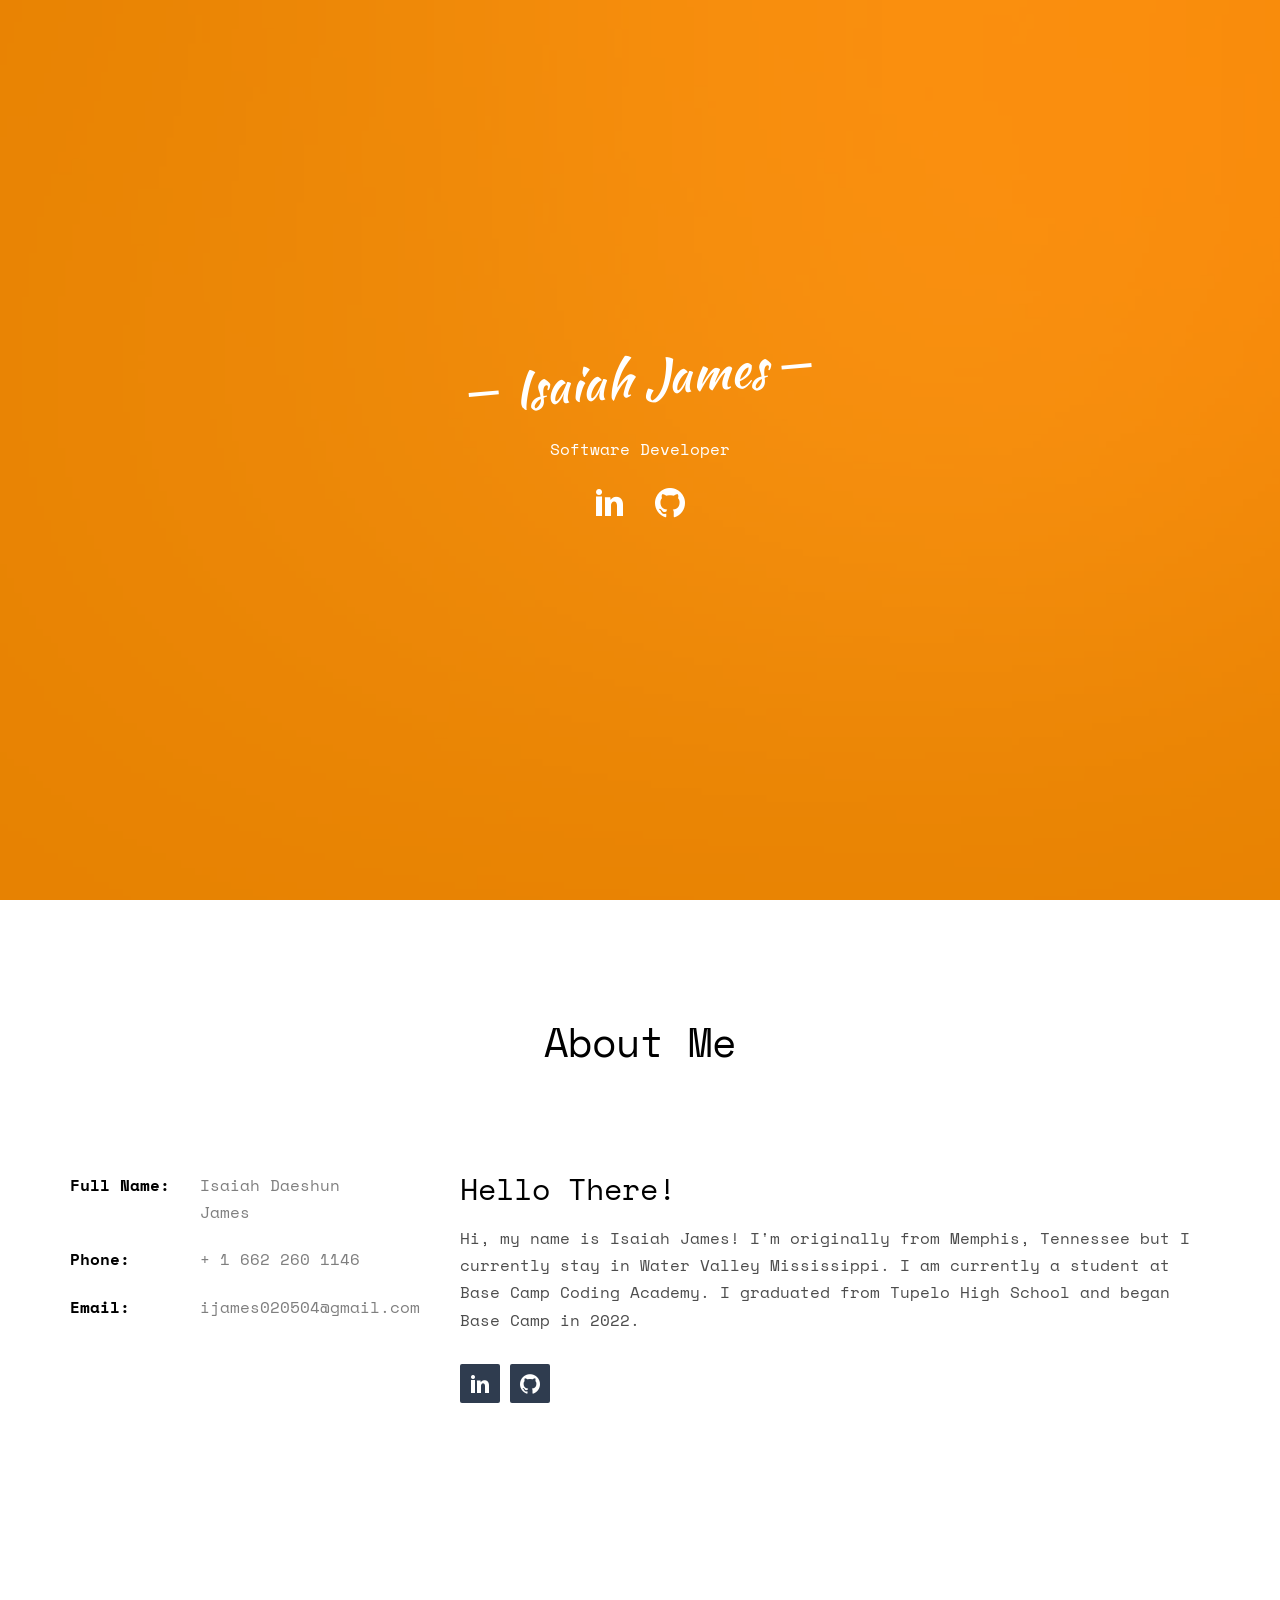
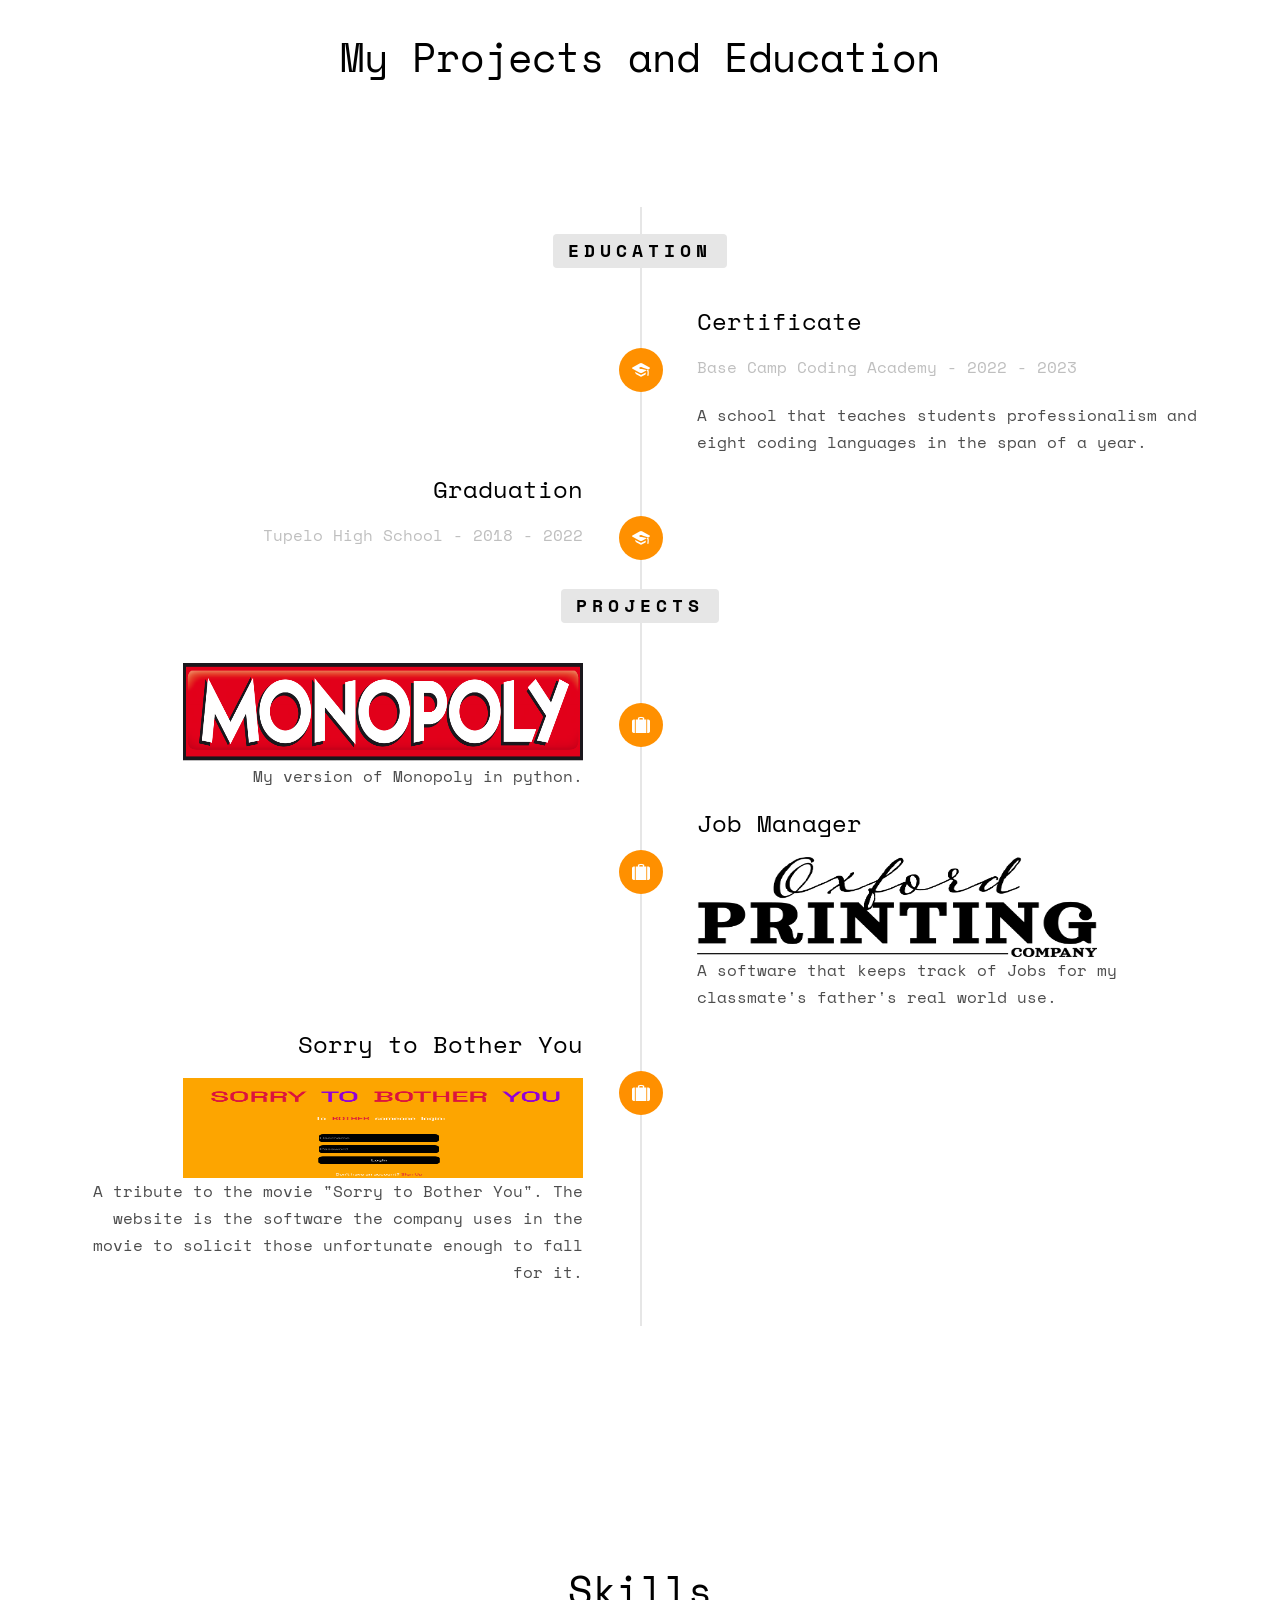
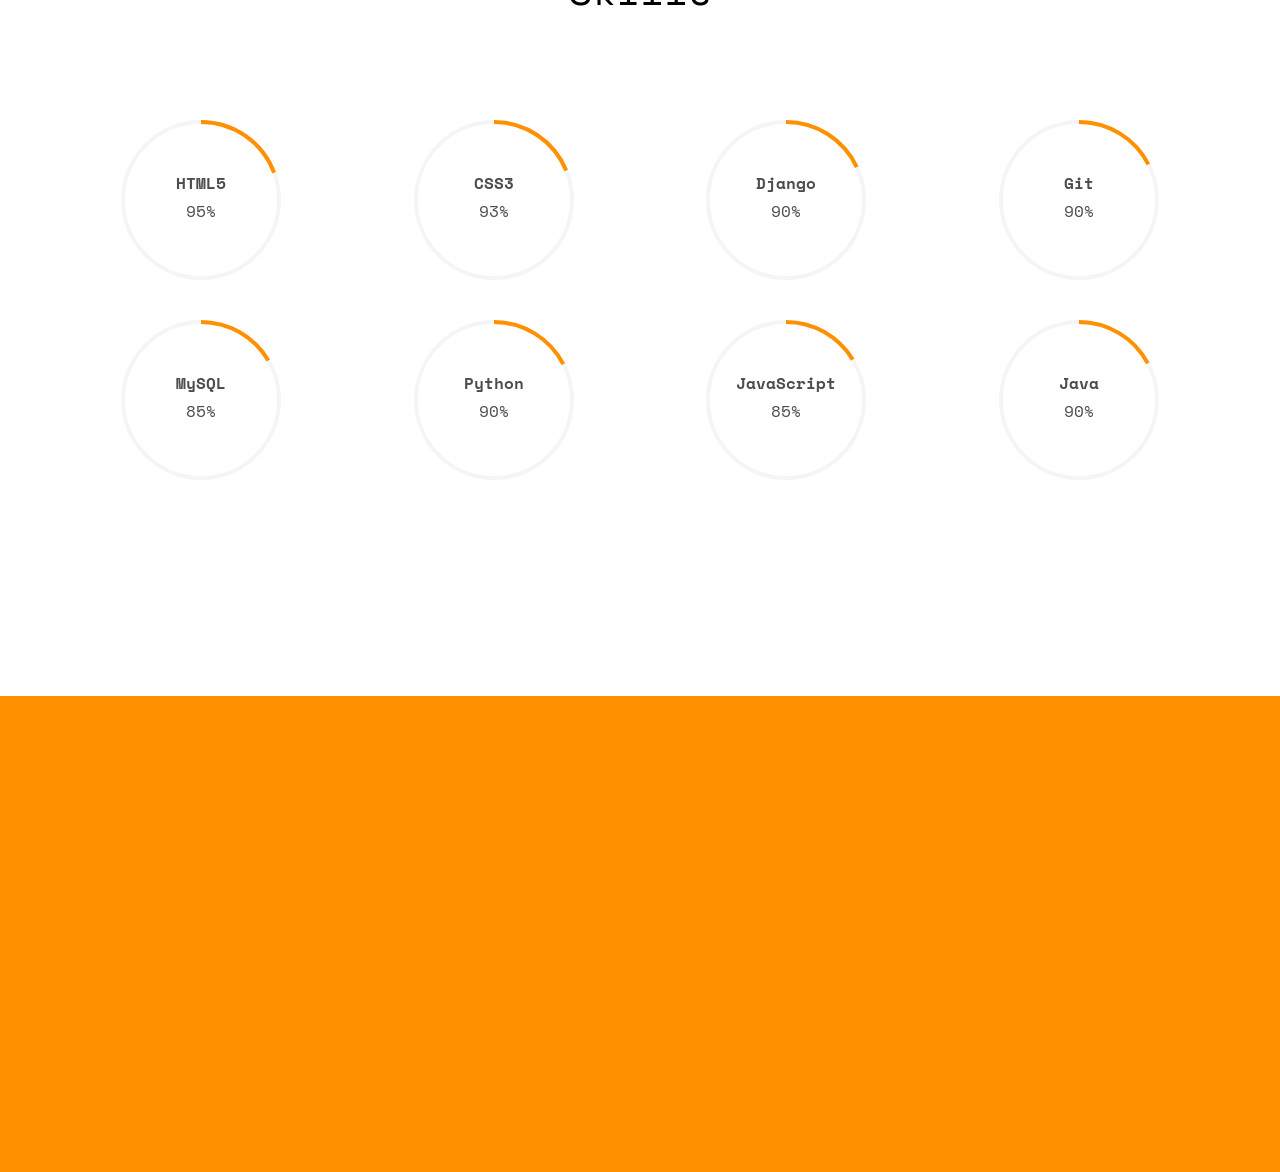
==== commit 0cb68316: "uodate" ====
--- a/index.html
+++ b/index.html
@@ -102,45 +102,6 @@
 			<div class="row">
 				<div class="col-md-12 col-md-offset-0">
 					<ul class="timeline">
-						<li class="timeline-heading text-center animate-box">
-							<div><h3>Projects</h3></div>
-						</li>
-						<li class="animate-box timeline-unverted">
-							<div class="timeline-badge"><i class="icon-suitcase"></i></div>
-							<div class="timeline-panel">
-								<div class="timeline-heading">
-									<a href="https://replit.com/@IsaiahJames2/Unit-Project-Monopoly" target="_blank"><img class="monopoly" src="images/monopoly_logo.png"/></a>
-								</div>
-								<div class="timeline-body">
-									<p class="m_description">My version of Monopoly in python.</p>
-								</div>
-							</div>
-						</li>
-						<li class="timeline-inverted animate-box">
-							<div class="timeline-badge"><i class="icon-suitcase"></i></div>
-							<div class="timeline-panel">
-								<div class="timeline-heading">
-									<h3 class="timeline-title">Job Manager</h3>
-									<a href="https://github.com/LukeMurchison/django_job_manager" target="_blank"><img class="manager" src="images/Oxford_Printing_bruh copy.png"/></a>
-								</div>
-								<div class="timeline-body">
-									<p>A software that keeps track of Jobs for my classmate's father's real world use.</p>
-								</div>
-							</div>
-						</li>
-						<li class="animate-box timeline-unverted">
-							<div class="timeline-badge"><i class="icon-suitcase"></i></div>
-							<div class="timeline-panel">
-								<div class="timeline-heading">
-									<h3 class="timeline-title">Sorry to Bother You</h3>
-									<a href="https://github.com/Isaiah0205/Sorrytobotheryou" target="_blank"><img class="manager" src="images/Screenshot 2023-01-03 at 10.00.13 AM.png"/></a>
-								</div>
-								<div class="timeline-body">
-									<p>A tribute to the movie "Sorry to Bother You". The website is the software the company uses in the movie to solicit those unfortunate enough to fall for it.</p>
-								</div>
-							</div>
-						</li>
-
 						<br>
 						<li class="timeline-heading text-center animate-box">
 							<div><h3>Education</h3></div>
@@ -166,6 +127,44 @@
 								</div>
 							</div>
 						</li>
+						<li class="timeline-heading text-center animate-box">
+							<div><h3>Projects</h3></div>
+						</li>
+						<li class="animate-box timeline-unverted">
+							<div class="timeline-badge"><i class="icon-suitcase"></i></div>
+							<div class="timeline-panel">
+								<div class="timeline-heading">
+									<a href="https://replit.com/@IsaiahJames2/Unit-Project-Monopoly" target="_blank"><img class="monopoly" src="images/monopoly_logo.png"/></a>
+								</div>
+								<div class="timeline-body">
+									<p class="m_description">My version of Monopoly in python.</p>
+								</div>
+							</div>
+						</li>
+						<li class="timeline-inverted animate-box">
+							<div class="timeline-badge"><i class="icon-suitcase"></i></div>
+							<div class="timeline-panel">
+								<div class="timeline-heading">
+									<h3 class="timeline-title">Job Manager</h3>
+									<a href="https://github.com/LukeMurchison/django_job_manager" target="_blank"><img class="manager" src="images/Oxford_Printing_bruh copy.png"/></a>
+								</div>
+								<div class="timeline-body">
+									<p>A software that keeps track of Jobs for my classmate's father's real world use.</p>
+								</div>
+							</div>
+						</li>
+						<li class="animate-box timeline-unverted">
+							<div class="timeline-badge"><i class="icon-suitcase"></i></div>
+							<div class="timeline-panel">
+								<div class="timeline-heading">
+									<h3 class="timeline-title">Sorry to Bother You</h3>
+									<a href="https://github.com/Isaiah0205/Sorrytobotheryou" target="_blank"><img class="manager" src="images/Screenshot 2023-01-03 at 10.00.13 AM.png"/></a>
+								</div>
+								<div class="timeline-body">
+									<p>A tribute to the movie "Sorry to Bother You". The website is the software the company uses in the movie to solicit those unfortunate enough to fall for it.</p>
+								</div>
+							</div>
+						</li>
 			    	</ul>
 				</div>
 			</div>
@@ -216,7 +215,7 @@
 				<div class="col-md-8 col-md-offset-2 text-center fh5co-heading">
 					<h2>Hire Me!</h2>
 					<p>If you have any questions you can contact me on any of my social medias!</p>
-					<p><a href="#" class="btn btn-default btn-lg">Contact Us</a></p>
+					<p><a href="#" class="btn btn-default btn-lg">Contact Me</a></p>
 				</div>
 			</div>
 		</div>
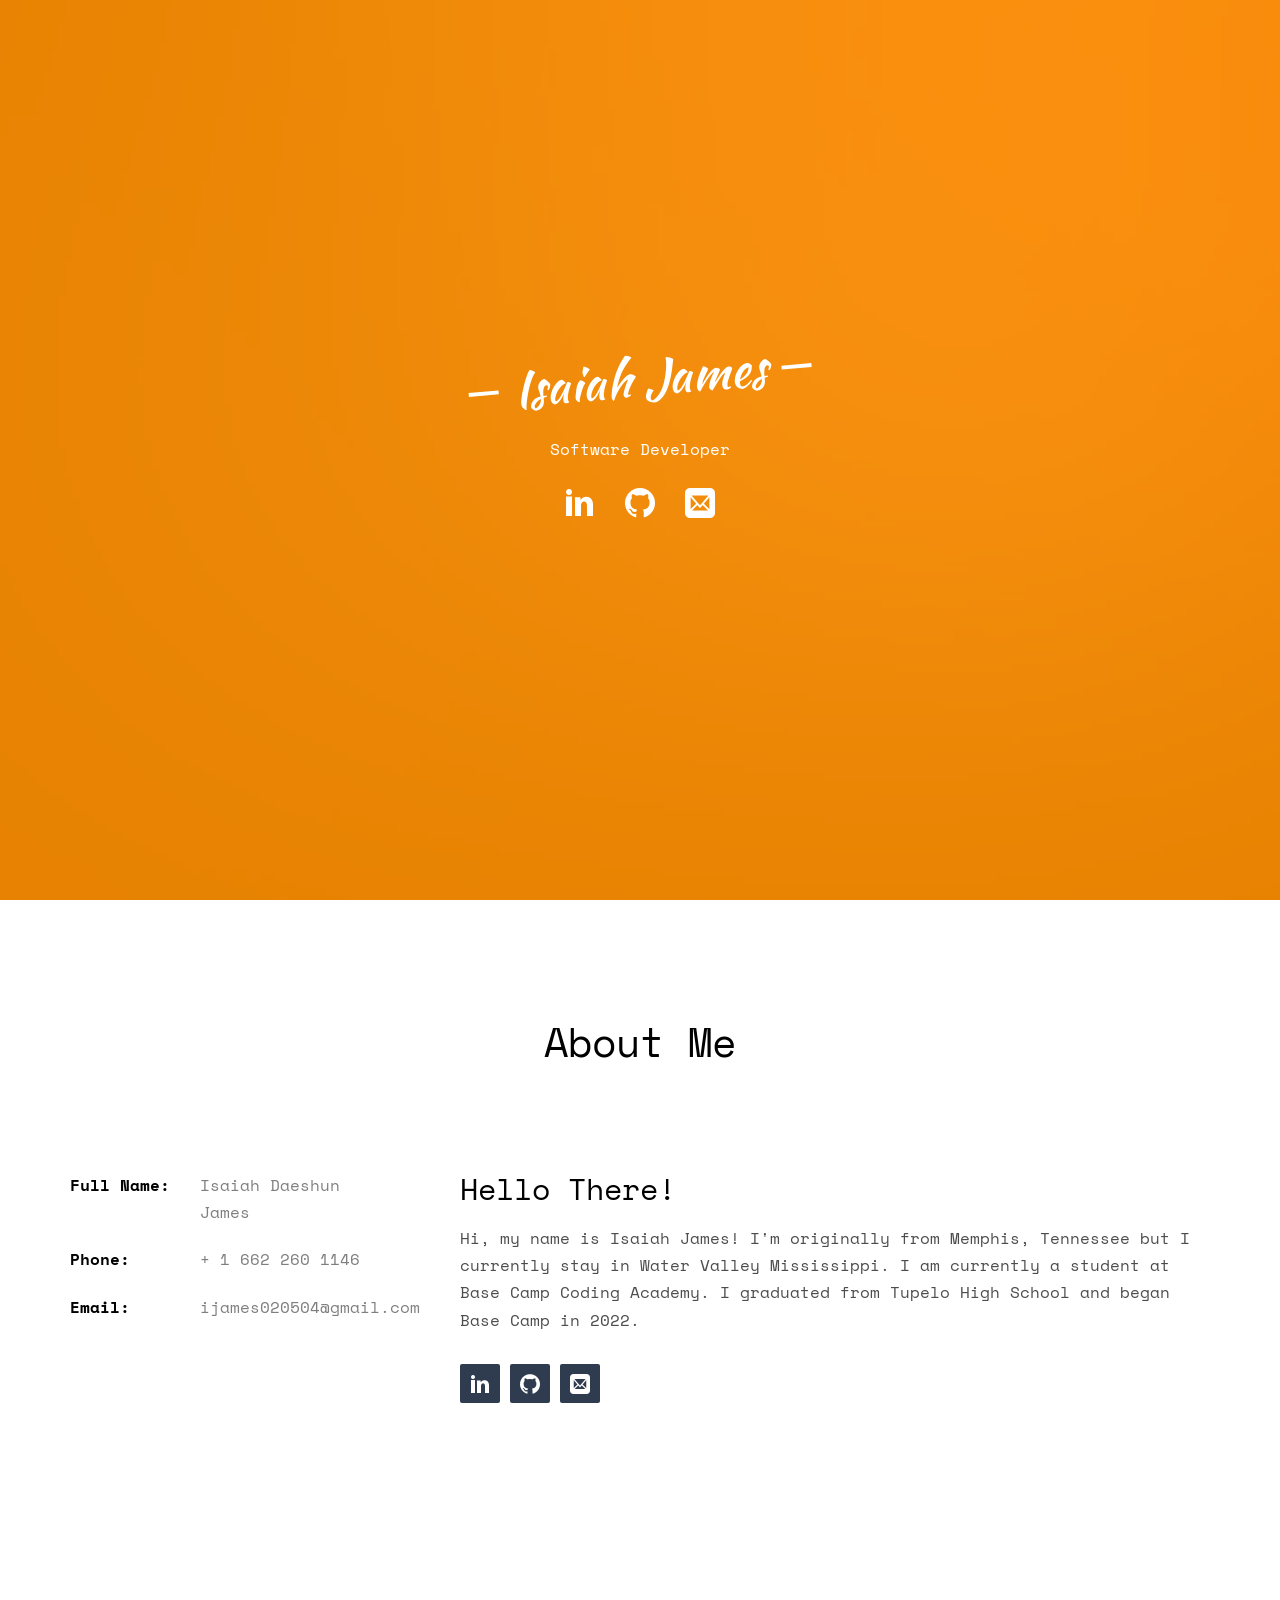
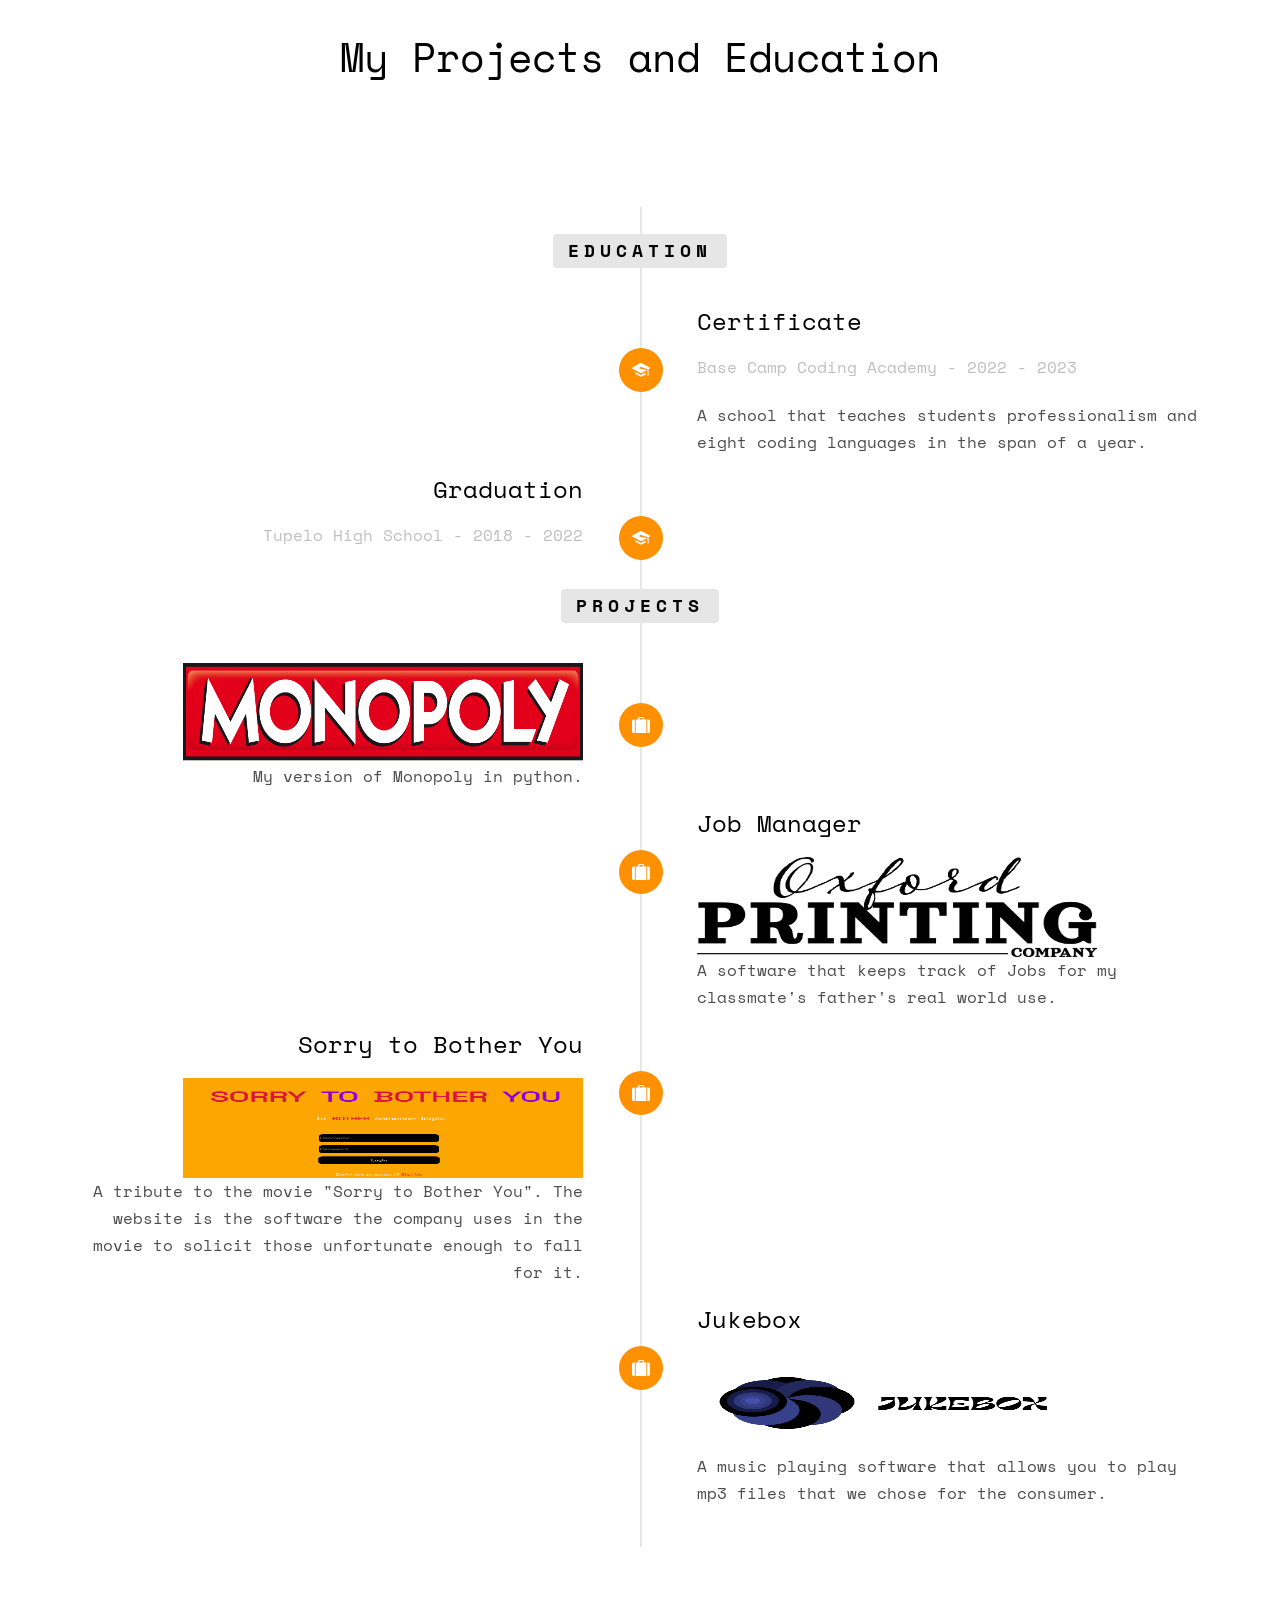
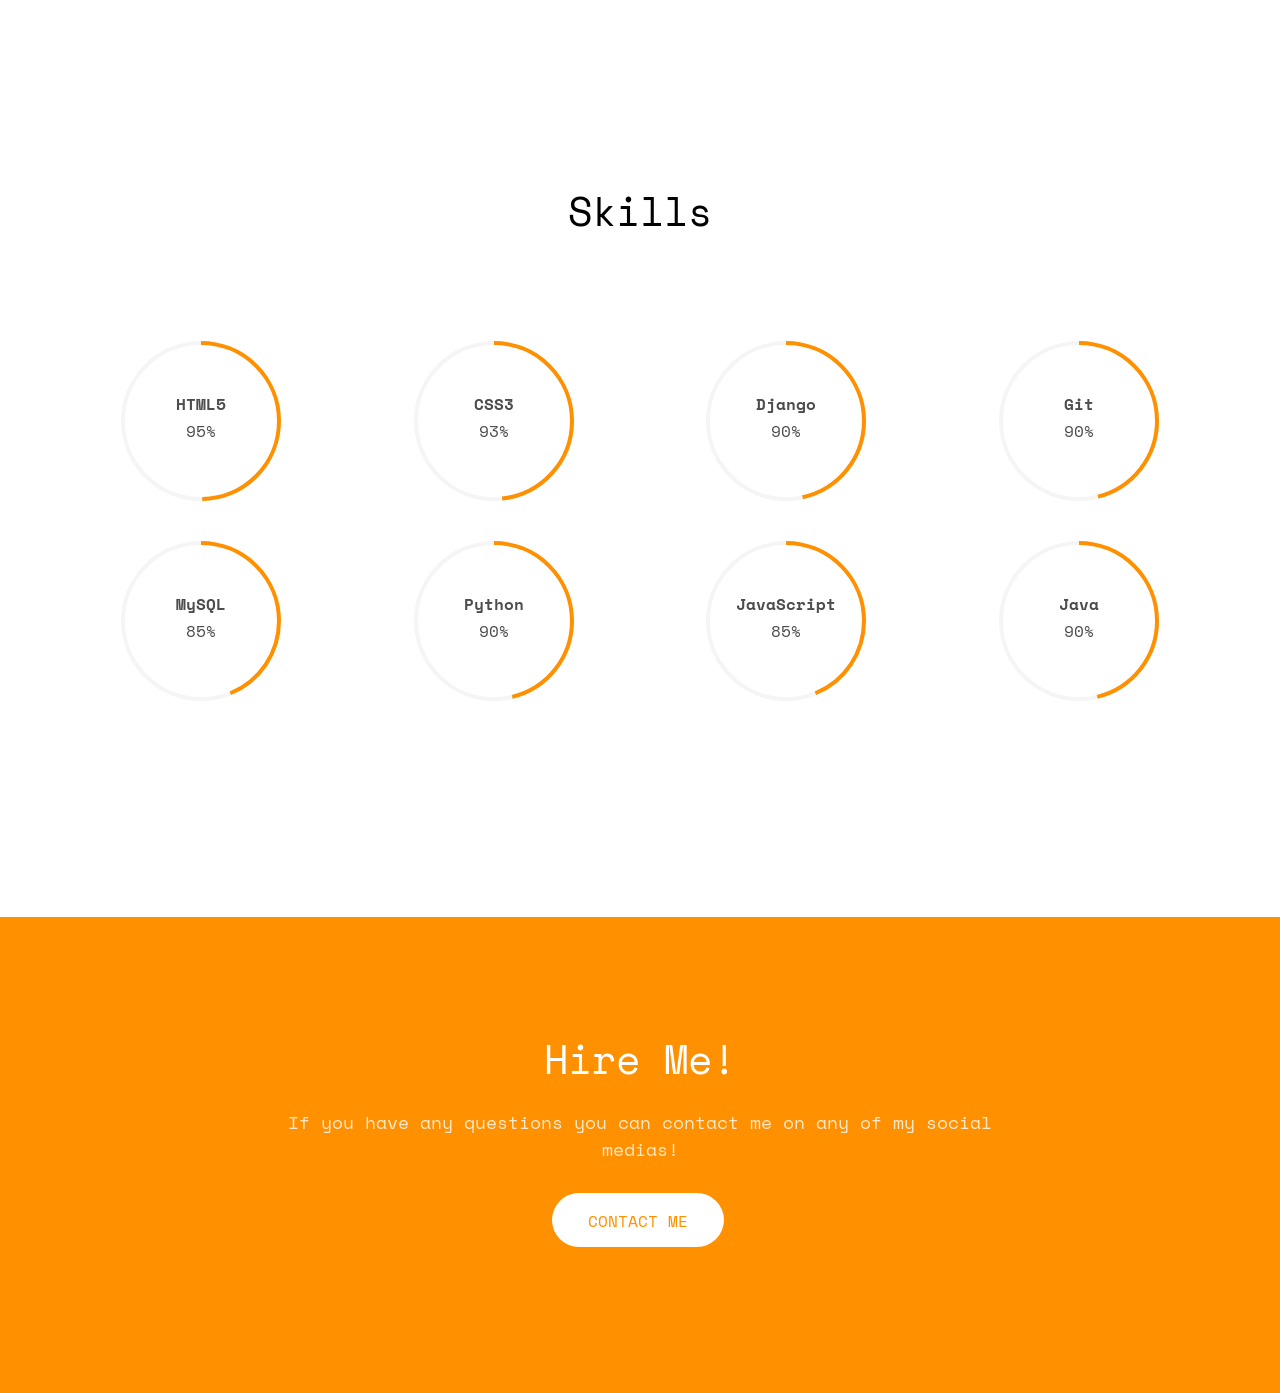
==== commit 6d70d711: "jukebox changes" ====
--- a/index.html
+++ b/index.html
@@ -56,6 +56,7 @@
 								<ul class="fh5co-social-icons">
 									<li><a href="https://www.linkedin.com/in/isaiah-james-32720b242"><i class="icon-linkedin2"></i></a></li>
 									<li><a href="https://github.com/Isaiah0205"><i class="icon-github2"></i></a></li>
+									<li><a href="mailto: ijames020504@gmail.com"><i class="icon-mail2"></i></a></li>
 								</ul>
 							</p>
 						</div>
@@ -86,6 +87,7 @@
 						<ul class="fh5co-social-icons">
 							<li><a href="https://www.linkedin.com/in/isaiah-james-32720b242"><i class="icon-linkedin2"></i></a></li>
 							<li><a href="https://github.com/Isaiah0205"><i class="icon-github2"></i></a></li>
+							<li><a href="mailto: ijames020504@gmail.com"><i class="icon-mail2"></i></a></li>
 						</ul>
 				</div>
 			</div>
@@ -165,6 +167,18 @@
 								</div>
 							</div>
 						</li>
+						<li class="timeline-inverted animate-box">
+                            <div class="timeline-badge"><i class="icon-suitcase"></i></div>
+                            <div class="timeline-panel">
+                                <div class="timeline-heading">
+                                    <h3 class="timeline-title">Jukebox</h3>
+                                    <a href="https://github.com/Isaiah0205/Jukebox" target="_blank"><img class="manager" src="images/Jukebox.png"/></a>
+                                </div>
+                                <div class="timeline-body">
+                                    <p>A music playing software that allows you to play mp3 files that we chose for the consumer.</p>
+                                </div>
+                            </div>
+                        </li>
 			    	</ul>
 				</div>
 			</div>
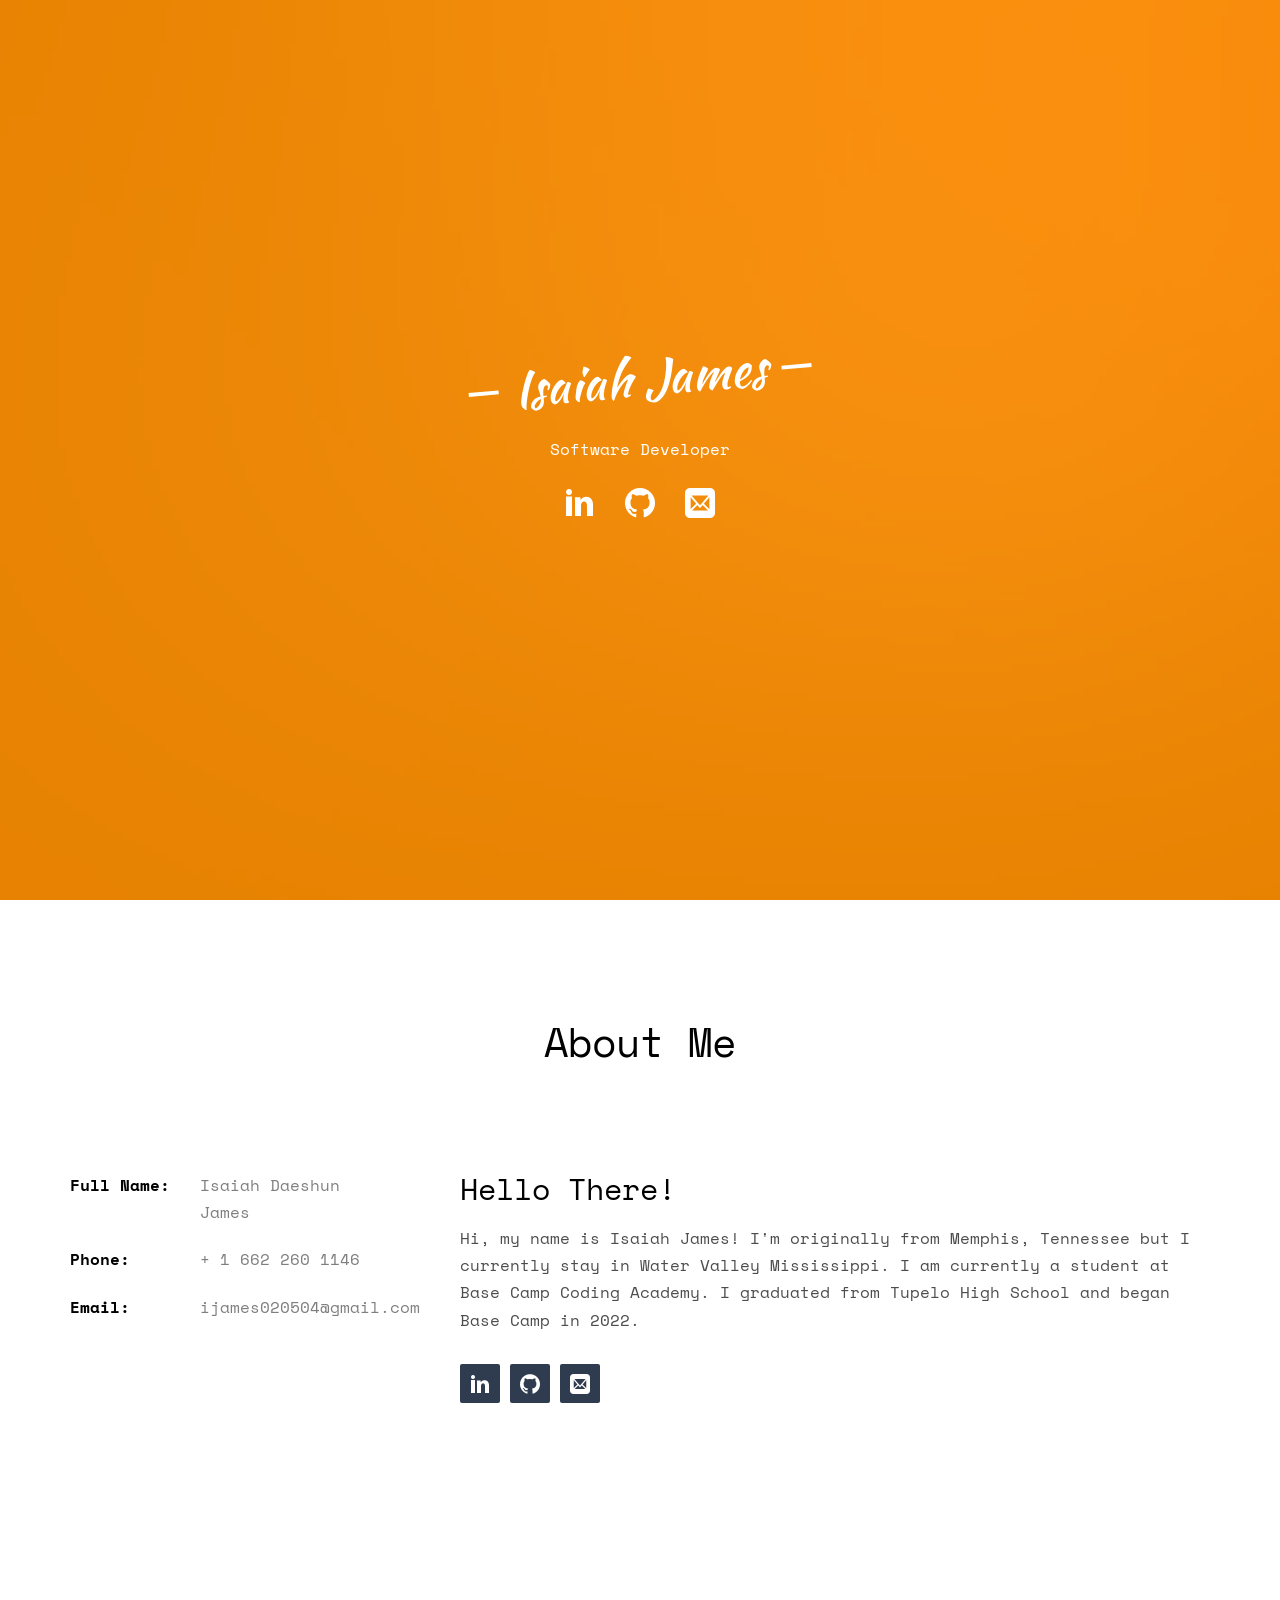
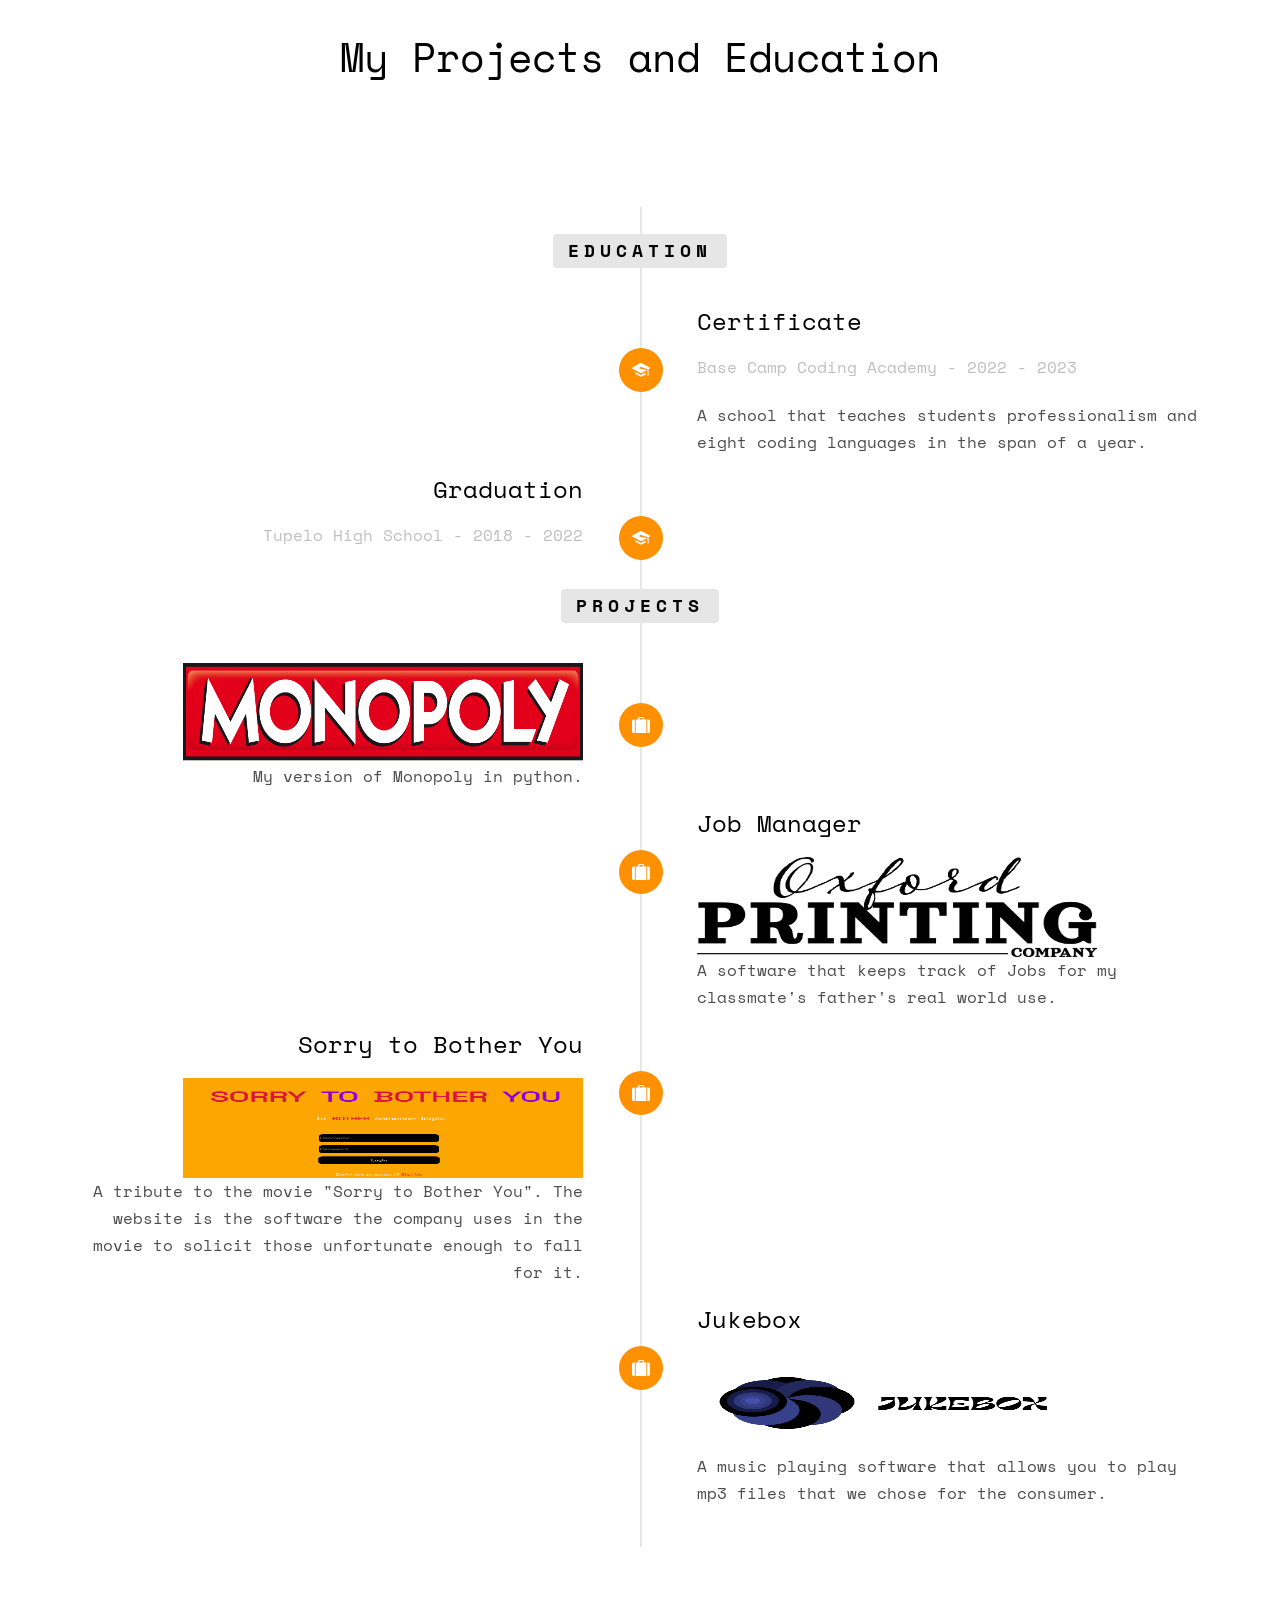
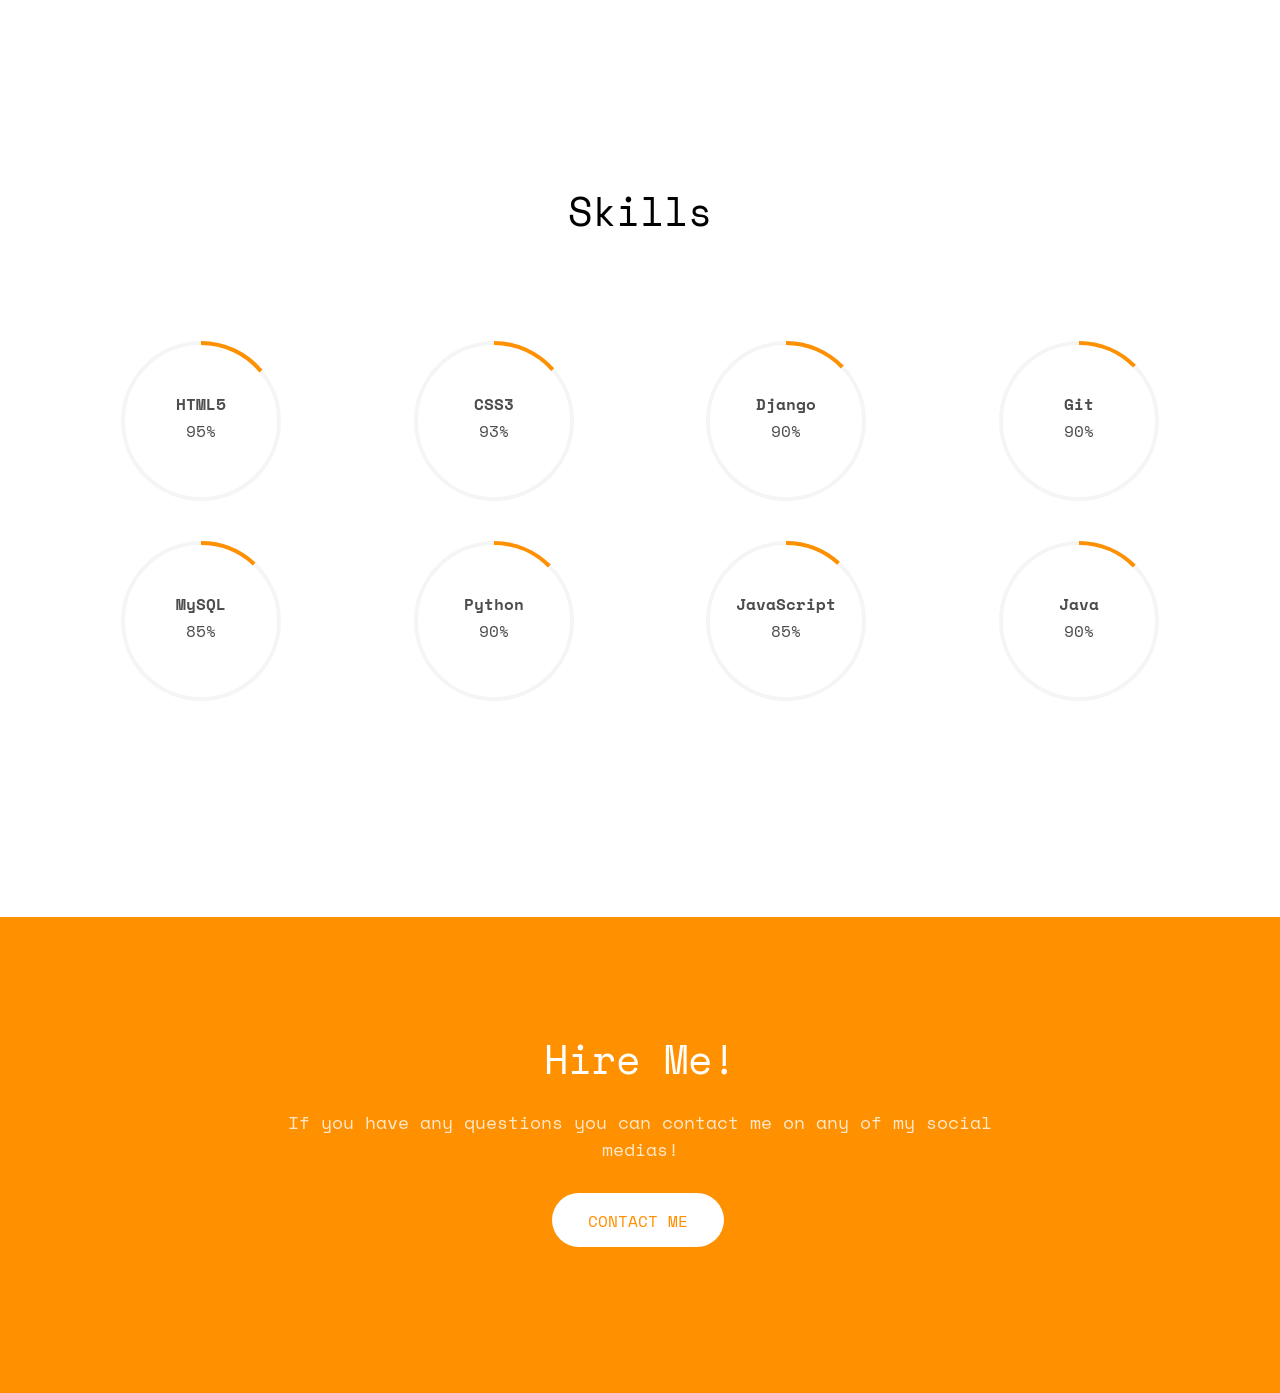
==== commit dcce9237: ""final" changes" ====
--- a/index.html
+++ b/index.html
@@ -160,7 +160,7 @@
 							<div class="timeline-panel">
 								<div class="timeline-heading">
 									<h3 class="timeline-title">Sorry to Bother You</h3>
-									<a href="https://github.com/Isaiah0205/Sorrytobotheryou" target="_blank"><img class="manager" src="images/Screenshot 2023-01-03 at 10.00.13 AM.png"/></a>
+									<a href="https://isaiah0205.github.io/Sorrytobotheryou/" target="_blank"><img class="manager" src="images/Screenshot 2023-01-03 at 10.00.13 AM.png"/></a>
 								</div>
 								<div class="timeline-body">
 									<p>A tribute to the movie "Sorry to Bother You". The website is the software the company uses in the movie to solicit those unfortunate enough to fall for it.</p>
@@ -172,7 +172,7 @@
                             <div class="timeline-panel">
                                 <div class="timeline-heading">
                                     <h3 class="timeline-title">Jukebox</h3>
-                                    <a href="https://github.com/Isaiah0205/Jukebox" target="_blank"><img class="manager" src="images/Jukebox.png"/></a>
+                                    <a href="https://isaiah0205.github.io/Jukebox/" target="_blank"><img class="manager" src="images/Jukebox.png"/></a>
                                 </div>
                                 <div class="timeline-body">
                                     <p>A music playing software that allows you to play mp3 files that we chose for the consumer.</p>
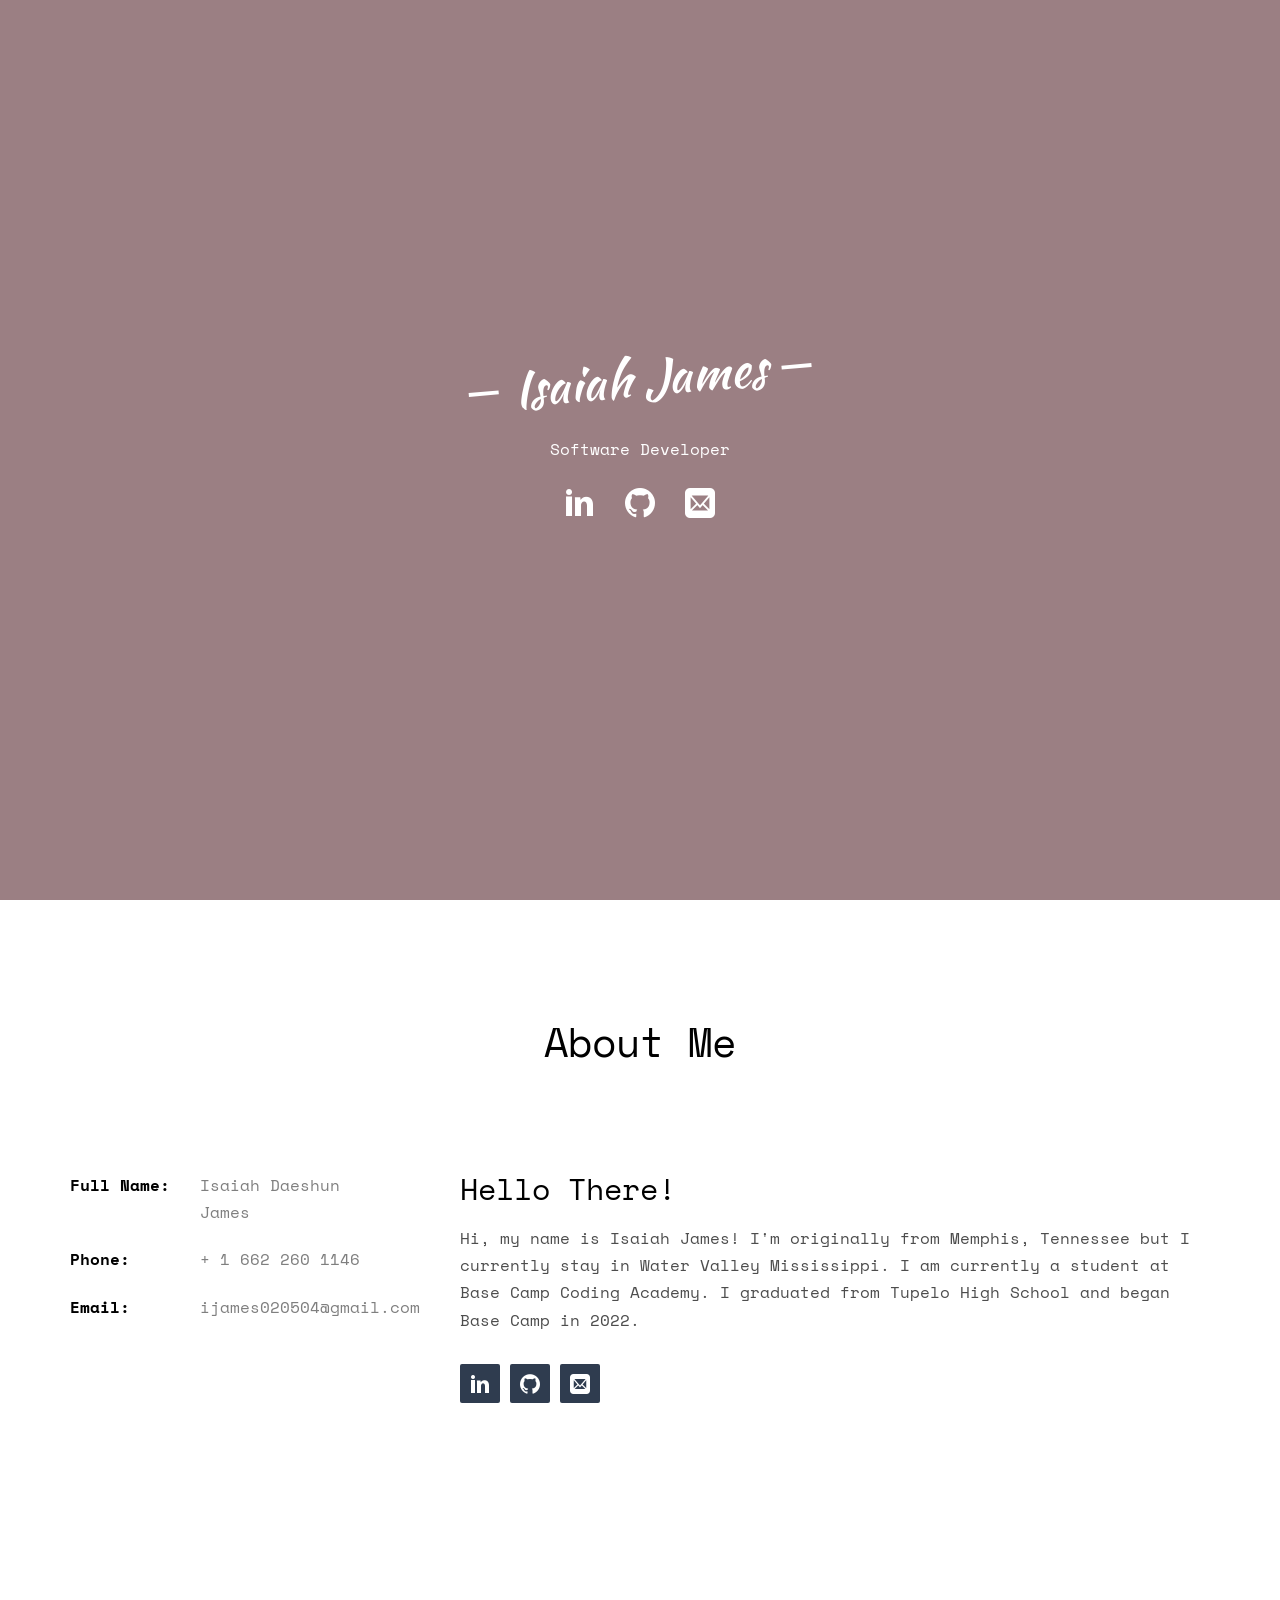
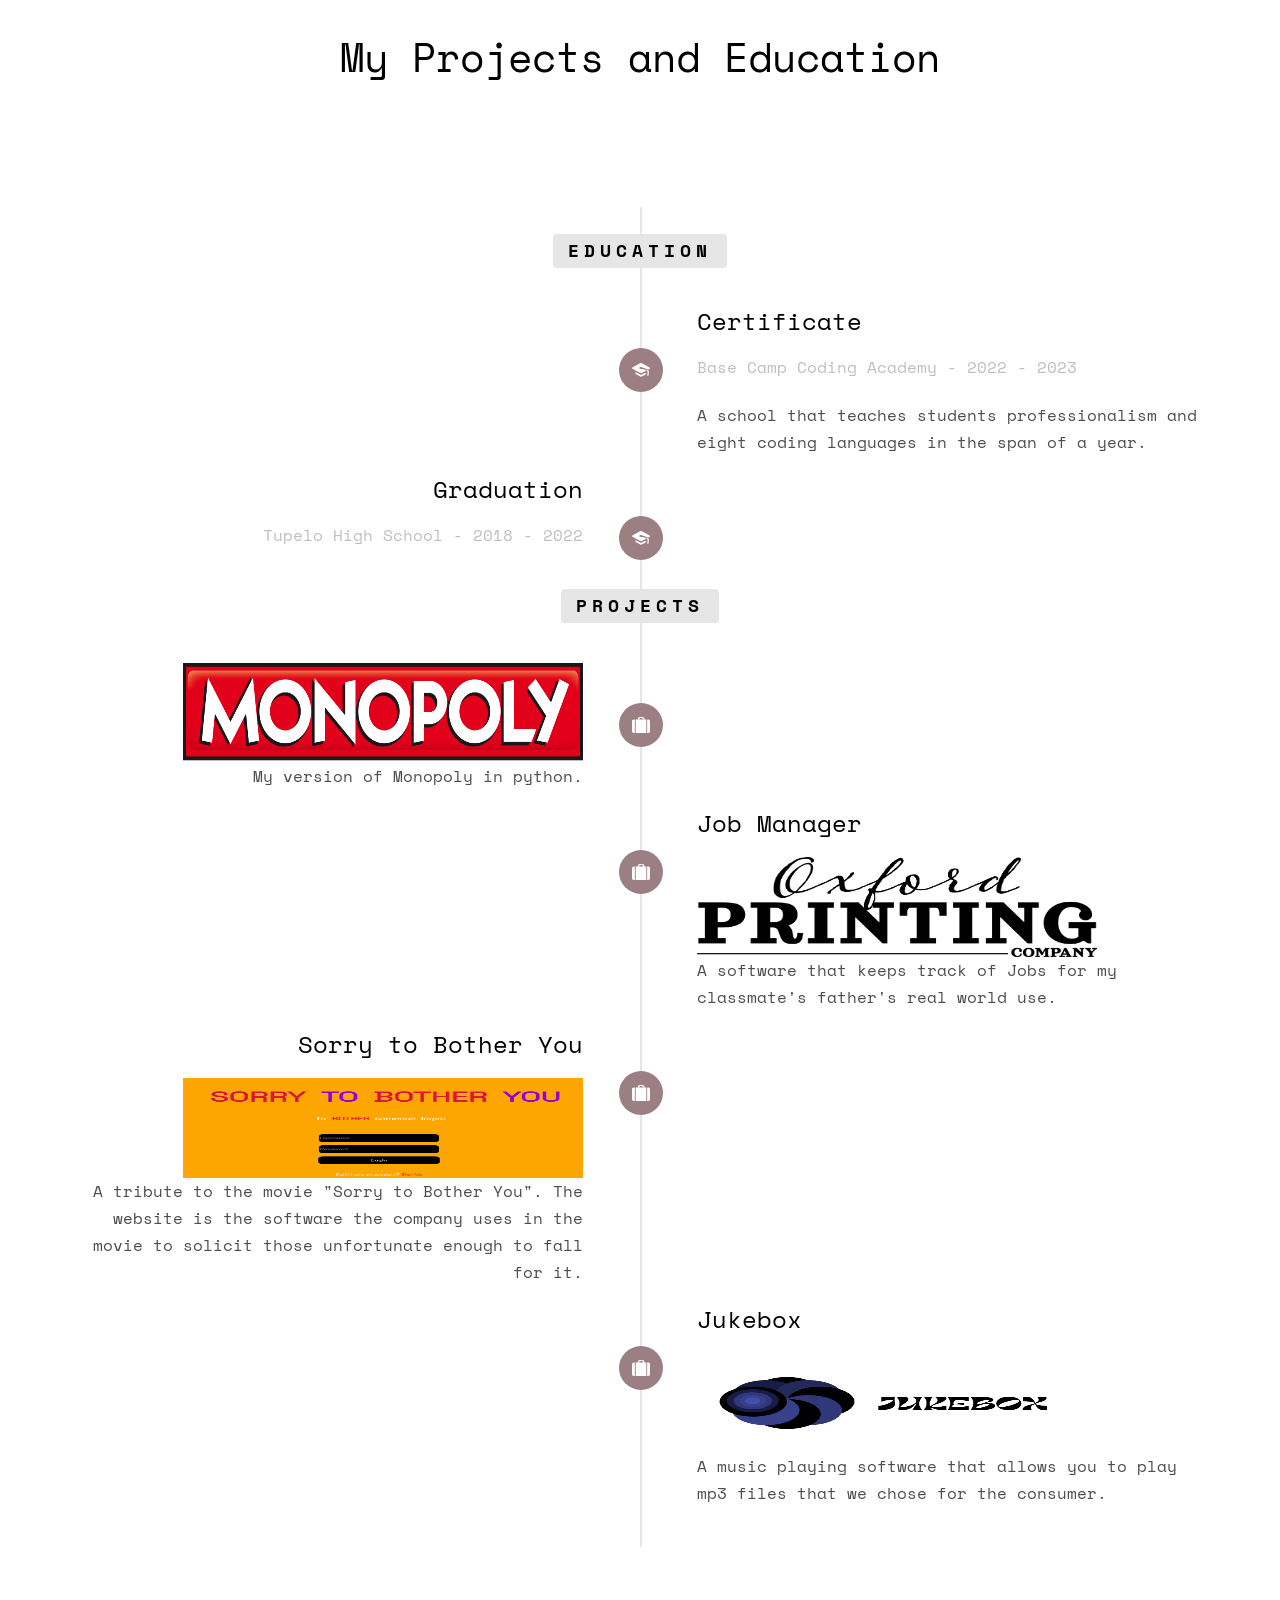
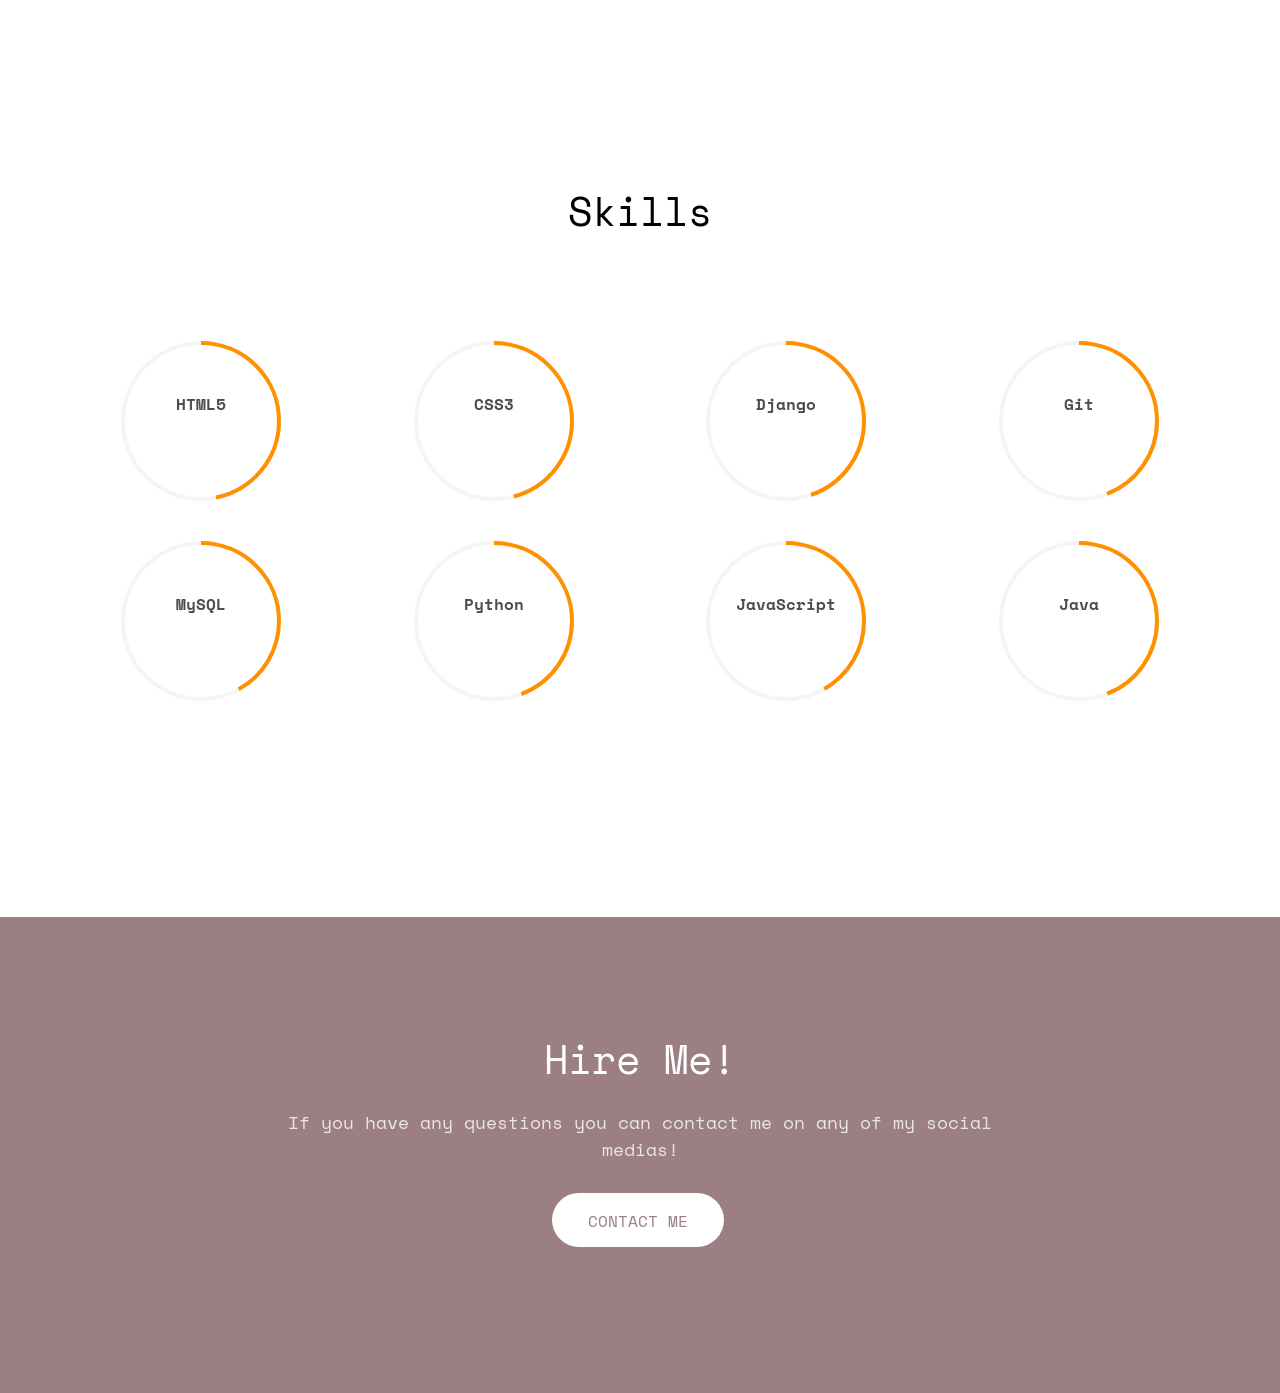
==== commit 7f386434: "changed languages" ====
--- a/index.html
+++ b/index.html
@@ -194,29 +194,29 @@
 			</div>
 			<div class="row row-pb-md">
 				<div class="col-md-3 col-sm-6 col-xs-12 text-center">
-					<div class="chart" data-percent="95"><span><strong>HTML5</strong>95%</span></div>
-				</div>
-				<div class="col-md-3 col-sm-6 col-xs-12 text-center">
-					<div class="chart" data-percent="93"><span><strong>CSS3</strong>93%</span></div>
-				</div>
-				<div class="col-md-3 col-sm-6 col-xs-12 text-center">
-					<div class="chart" data-percent="90"><span><strong>Django</strong>90%</span></div>
-				</div>
-
-				<div class="col-md-3 col-sm-6 col-xs-12 text-center">
-					<div class="chart" data-percent="89"><span><strong>Git</strong>90%</span></div>
-				</div>
-				<div class="col-md-3 col-sm-6 col-xs-12 text-center">
-					<div class="chart" data-percent="85"><span><strong>MySQL</strong>85%</span></div>
-				</div>
-				<div class="col-md-3 col-sm-6 col-xs-12 text-center">
-					<div class="chart" data-percent="90"><span><strong>Python</strong>90%</span></div>
-				</div>
-				<div class="col-md-3 col-sm-6 col-xs-12 text-center">
-					<div class="chart" data-percent="85"><span><strong>JavaScript</strong>85%</span></div>
-				</div>
-				<div class="col-md-3 col-sm-6 col-xs-12 text-center">
-					<div class="chart" data-percent="90"><span><strong>Java</strong>90%</span></div>
+					<div class="chart" data-percent="95"><span><strong>HTML5</strong></span></div>
+				</div>
+				<div class="col-md-3 col-sm-6 col-xs-12 text-center">
+					<div class="chart" data-percent="93"><span><strong>CSS3</strong></span></div>
+				</div>
+				<div class="col-md-3 col-sm-6 col-xs-12 text-center">
+					<div class="chart" data-percent="90"><span><strong>Django</strong></span></div>
+				</div>
+
+				<div class="col-md-3 col-sm-6 col-xs-12 text-center">
+					<div class="chart" data-percent="89"><span><strong>Git</strong></span></div>
+				</div>
+				<div class="col-md-3 col-sm-6 col-xs-12 text-center">
+					<div class="chart" data-percent="85"><span><strong>MySQL</strong></span></div>
+				</div>
+				<div class="col-md-3 col-sm-6 col-xs-12 text-center">
+					<div class="chart" data-percent="90"><span><strong>Python</strong></span></div>
+				</div>
+				<div class="col-md-3 col-sm-6 col-xs-12 text-center">
+					<div class="chart" data-percent="85"><span><strong>JavaScript</strong></span></div>
+				</div>
+				<div class="col-md-3 col-sm-6 col-xs-12 text-center">
+					<div class="chart" data-percent="90"><span><strong>Java</strong></span></div>
 				</div>
 			</div>
 		</div>
--- a/css/style.css
+++ b/css/style.css
@@ -47,13 +47,13 @@
 }
 
 a {
-  color: #FF9000;
+  color: white;
   -webkit-transition: 0.5s;
   -o-transition: 0.5s;
   transition: 0.5s;
 }
 a:hover, a:active, a:focus {
-  color: #FF9000;
+  color: bk;
   outline: none;
   text-decoration: none;
 }
@@ -71,17 +71,17 @@
 
 ::-webkit-selection {
   color: #fff;
-  background: #FF9000;
+  background: #00008B;
 }
 
 ::-moz-selection {
   color: #fff;
-  background: #FF9000;
+  background: #00008B;
 }
 
 ::selection {
   color: #fff;
-  background: #FF9000;
+  background: #00008B;
 }
 
 #fh5co-header,
@@ -100,7 +100,7 @@
   bottom: 0;
   left: 0;
   right: 0;
-  background: rgba(255, 144, 0, 0.9);
+  background: #9B7F83;
 }
 #fh5co-header .display-t,
 .fh5co-cover .display-t {
@@ -222,7 +222,7 @@
 }
 
 #fh5co-features {
-  background: #FF9000;
+  background: #1F51FF;
 }
 #fh5co-features h2 {
   color: #fff;
@@ -257,7 +257,7 @@
   display: table-cell;
   vertical-align: middle;
   height: 100px;
-  color: #FF9000 !important;
+  color: #1F51FF !important;
 }
 #fh5co-features .feature-left .feature-copy {
   width: 100%;
@@ -308,7 +308,7 @@
 
 .fh5co-bg-dark {
   background: #2F3C4F;
-  background: #FF9000;
+  background: #9B7F83;
 }
 .fh5co-bg-dark .fh5co-heading h2 {
   color: #fff !important;
@@ -365,7 +365,7 @@
   display: inline-block;
   zoom: 1;
   *display: inline;
-  color: #FF9000;
+  color: #9B7F83;
   padding-left: 10px;
   padding-right: 10px;
 }
@@ -402,7 +402,7 @@
   font-size: 20px;
 }
 #fh5co-about .fh5co-social-icons li a:hover {
-  background: #FF9000;
+  background: #9B7F83;
 }
 
 .fh5co-heading {
@@ -522,7 +522,7 @@
   }
 }
 .timeline > li > .timeline-badge {
-  color: #fff;
+  color: WHITE;
   width: 44px;
   height: 44px;
   line-height: 50px;
@@ -532,7 +532,7 @@
   top: 40px;
   left: 50%;
   margin-left: -21px;
-  background-color: #FF9000;
+  background-color: #9B7F83;
   z-index: 100;
   display: table;
   -webkit-border-radius: 50%;
@@ -706,6 +706,7 @@
   left: 0;
   top: 0;
 }
+
 
 .work {
   background-size: cover;
@@ -801,7 +802,7 @@
   height: 54px;
   border: none !important;
   background: #fff;
-  color: #FF9000;
+  color: #9B7F83;
   font-size: 16px;
   text-transform: uppercase;
   font-weight: 400;
@@ -1111,21 +1112,21 @@
 }
 
 .btn-primary {
-  background: #FF9000;
-  color: #fff;
-  border: 2px solid #FF9000;
+  background: #9B7F83;
+  color: #fff;
+  border: 2px solid #9B7F83;
 }
 .btn-primary:hover, .btn-primary:focus, .btn-primary:active {
-  background: #ff9b1a !important;
-  border-color: #ff9b1a !important;
+  background: #9B7F83 !important;
+  border-color: #9B7F83 !important;
 }
 .btn-primary.btn-outline {
   background: transparent;
-  color: #FF9000;
-  border: 2px solid #FF9000;
+  color: #9B7F83;
+  border: 2px solid #9B7F83;
 }
 .btn-primary.btn-outline:hover, .btn-primary.btn-outline:focus, .btn-primary.btn-outline:active {
-  background: #FF9000;
+  background: #9B7F83;
   color: #fff;
 }
 
@@ -1255,7 +1256,7 @@
 .form-control:active, .form-control:focus {
   outline: none;
   box-shadow: none;
-  border-color: #FF9000;
+  border-color: #9B7F83;
 }
 
 .row-pb-md {
